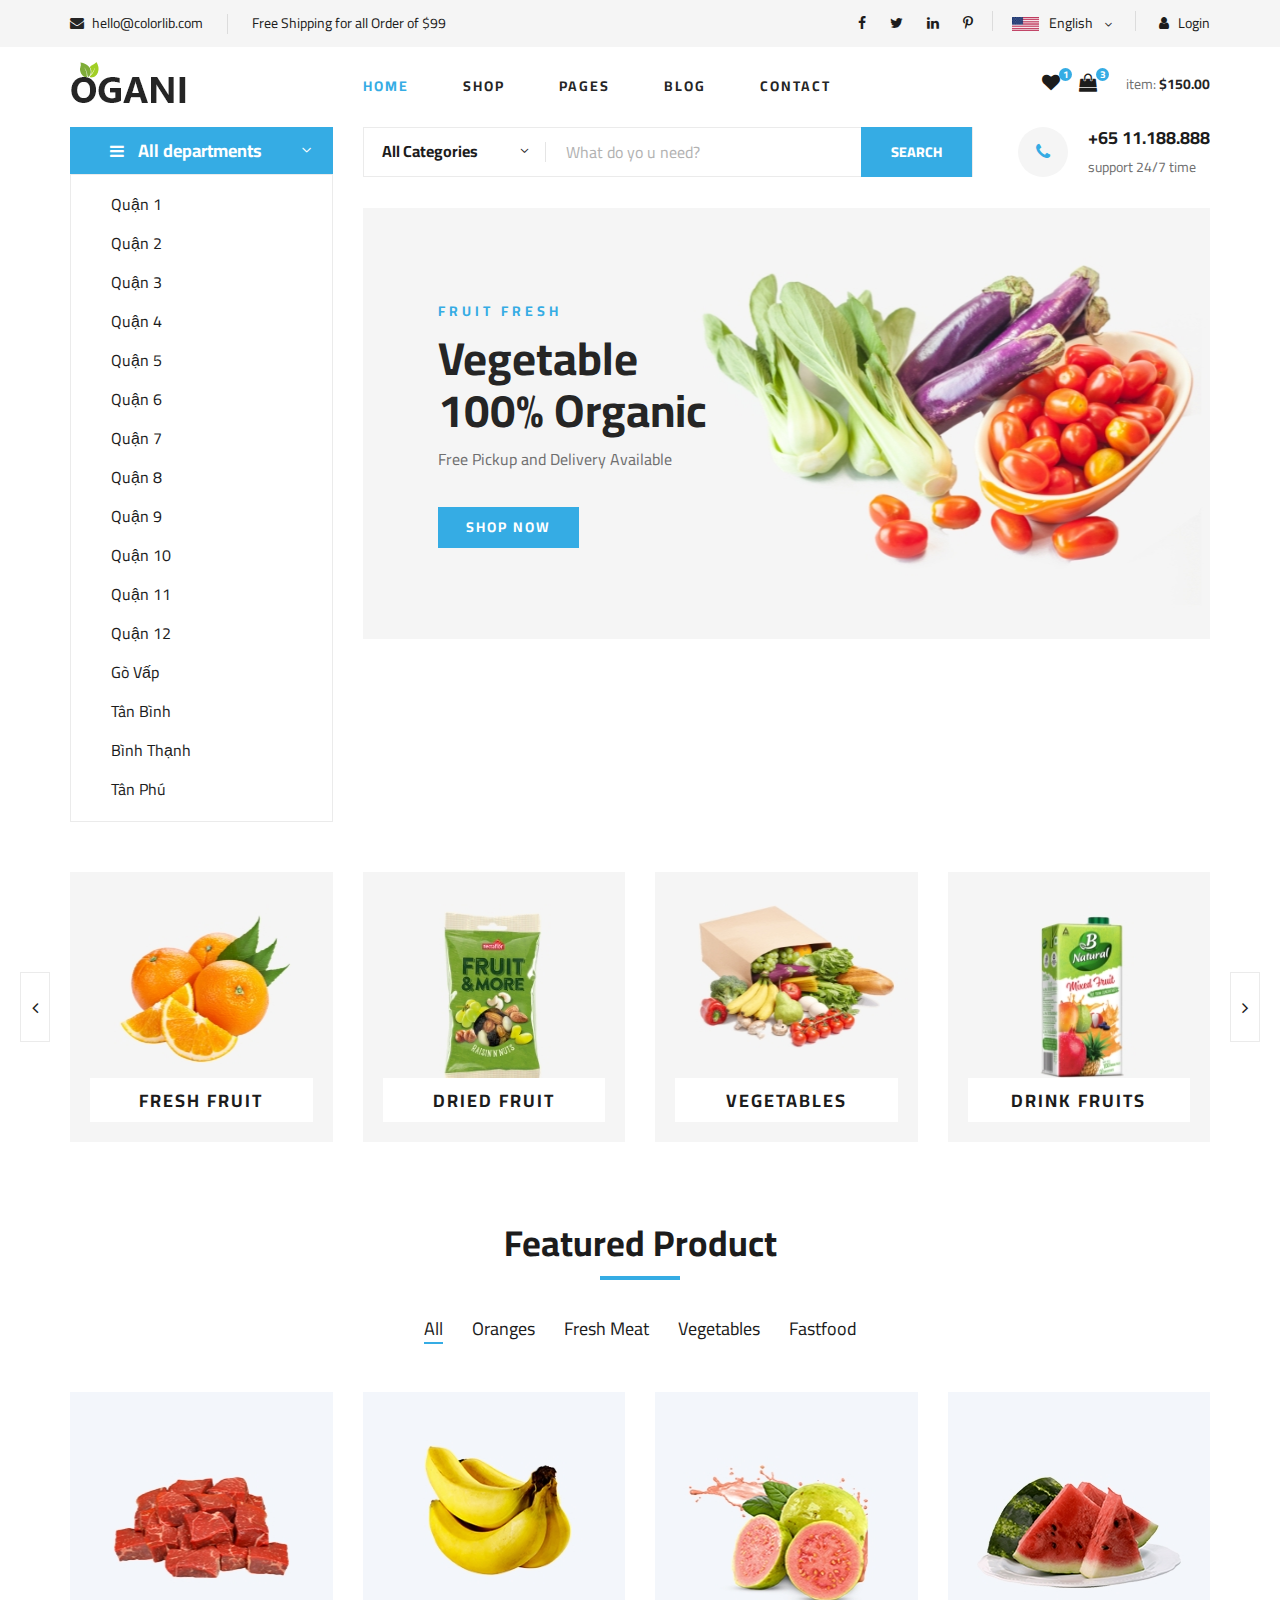
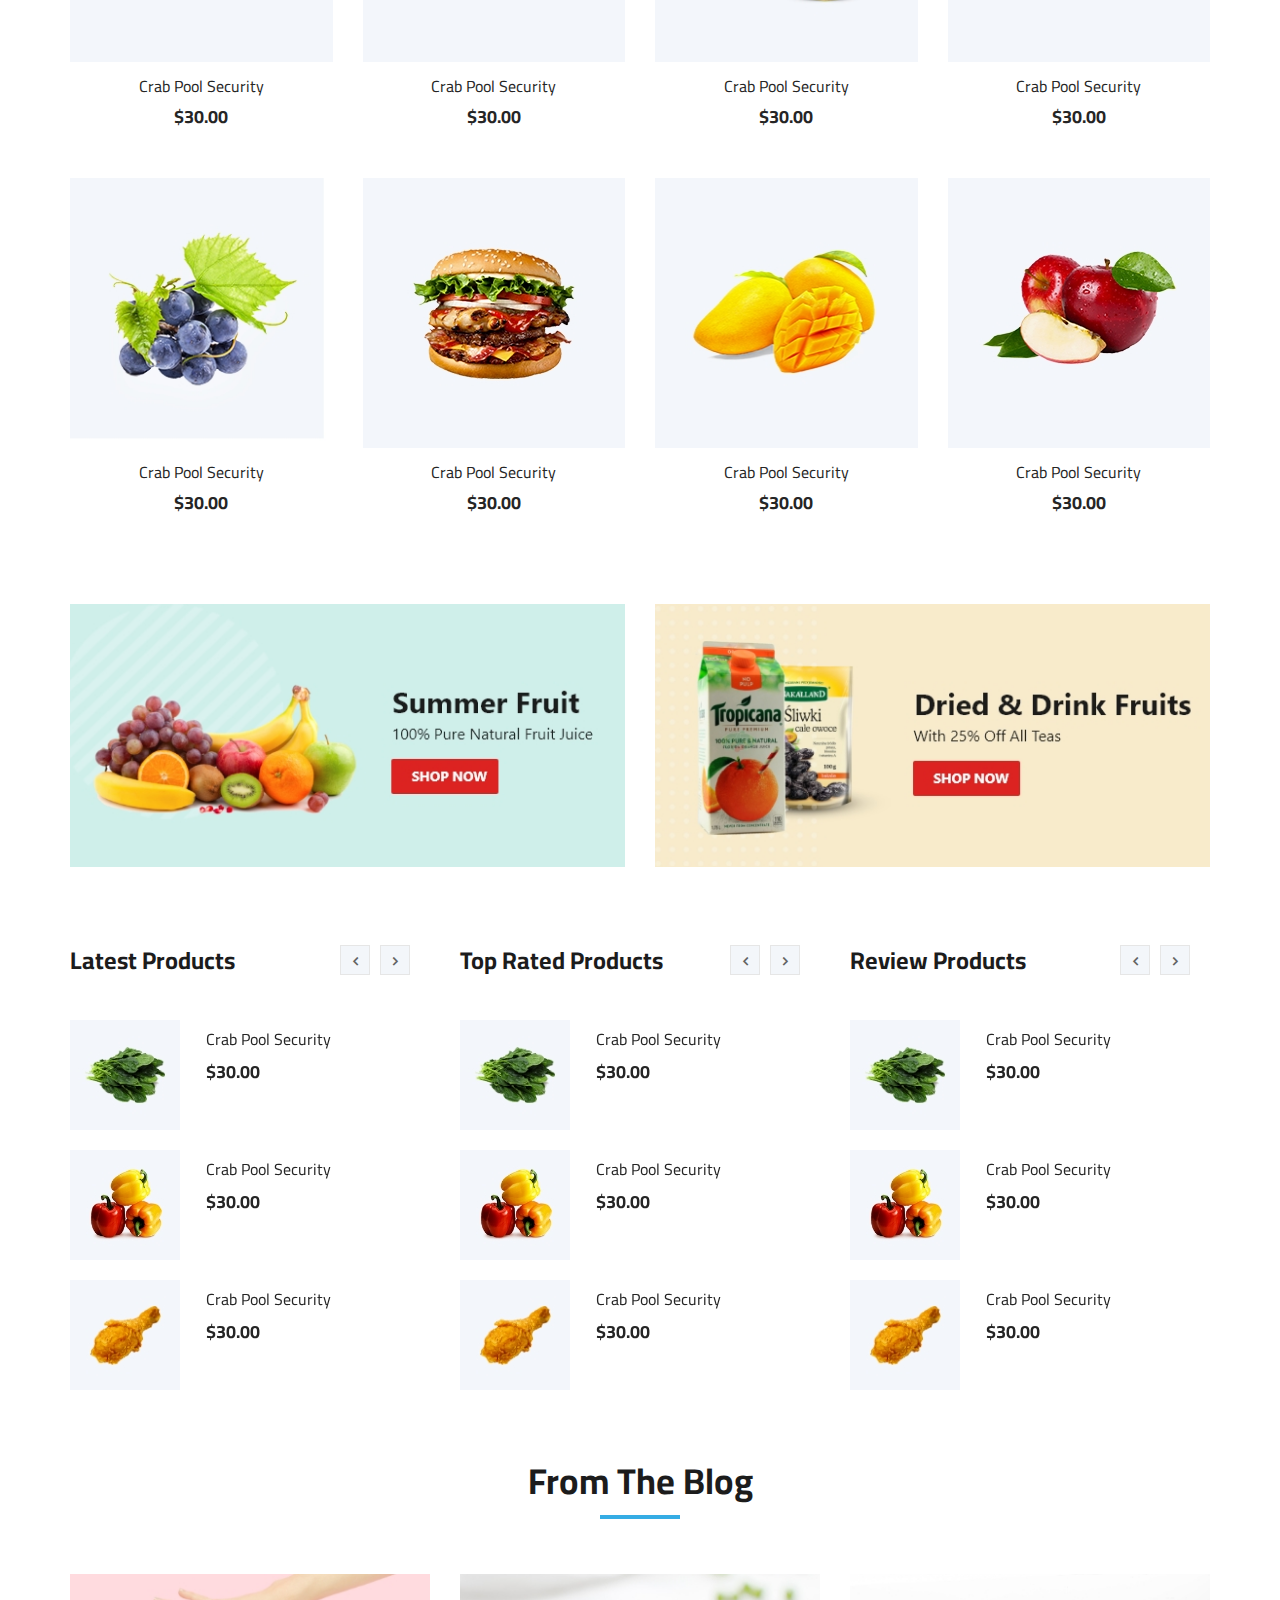
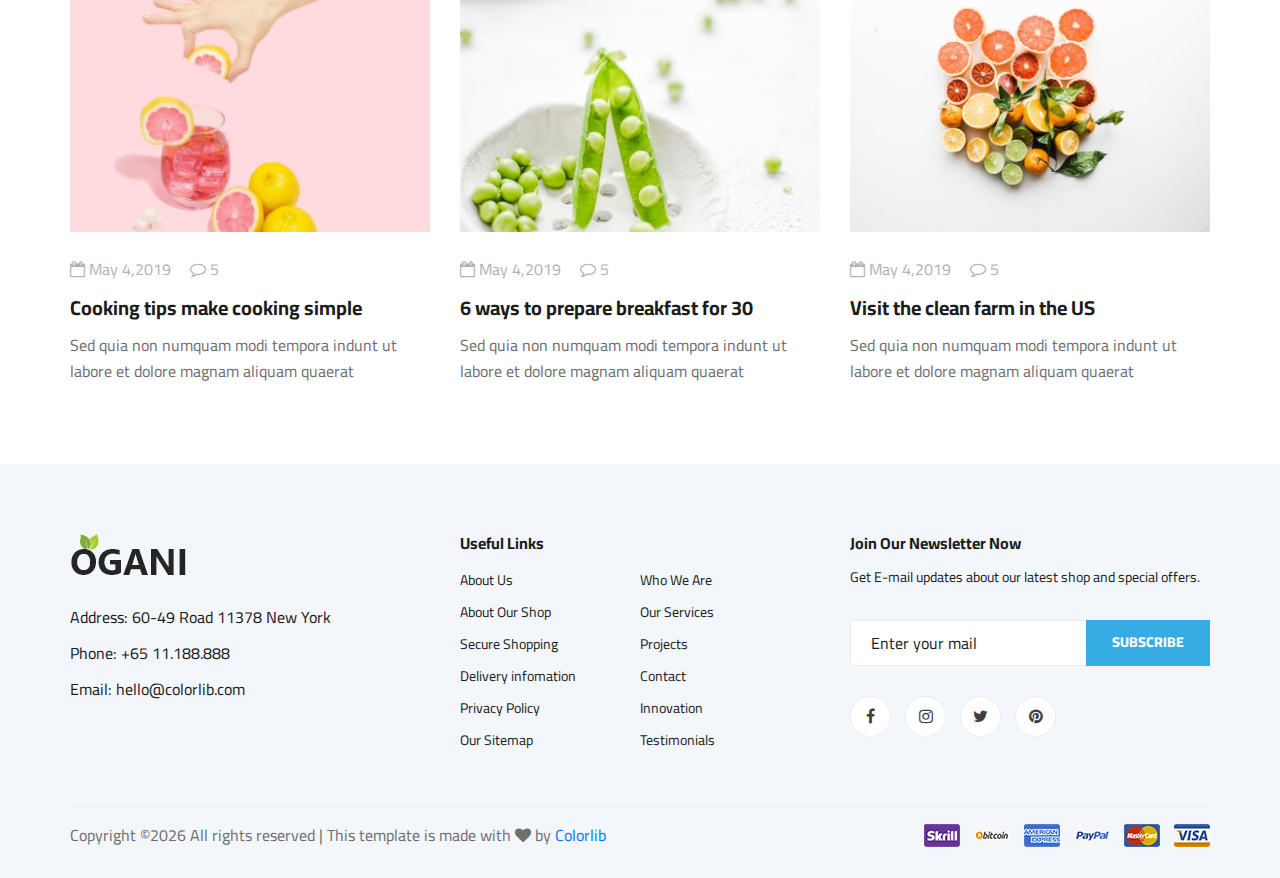
==== index.html @ 45eabe0b "." ====
<!DOCTYPE html>
<html lang="zxx">

<head>
    <meta charset="UTF-8">
    <meta name="description" content="Ogani Template">
    <meta name="keywords" content="Ogani, unica, creative, html">
    <meta name="viewport" content="width=device-width, initial-scale=1.0">
    <meta http-equiv="X-UA-Compatible" content="ie=edge">
    <title>Ogani | Template</title>

    <!-- Google Font -->
    <link href="https://fonts.googleapis.com/css2?family=Cairo:wght@200;300;400;600;900&display=swap" rel="stylesheet">

    <!-- Css Styles -->
    <link rel="stylesheet" href="css/bootstrap.min.css" type="text/css">
    <link rel="stylesheet" href="css/font-awesome.min.css" type="text/css">
    <link rel="stylesheet" href="css/elegant-icons.css" type="text/css">
    <link rel="stylesheet" href="css/nice-select.css" type="text/css">
    <link rel="stylesheet" href="css/jquery-ui.min.css" type="text/css">
    <link rel="stylesheet" href="css/owl.carousel.min.css" type="text/css">
    <link rel="stylesheet" href="css/slicknav.min.css" type="text/css">
    <link rel="stylesheet" href="css/style.css" type="text/css">
</head>

<body>
    <!-- Page Preloder -->
    <div id="preloder">
        <div class="loader"></div>
    </div>

    <!-- Humberger Begin -->
    <div class="humberger__menu__overlay"></div>
    <div class="humberger__menu__wrapper">
        <div class="humberger__menu__logo">
            <a href="#"><img src="img/logo.png" alt=""></a>
        </div>
        <div class="humberger__menu__cart">
            <ul>
                <li><a href="#"><i class="fa fa-heart"></i> <span>1</span></a></li>
                <li><a href="#"><i class="fa fa-shopping-bag"></i> <span>3</span></a></li>
            </ul>
            <div class="header__cart__price">item: <span>$150.00</span></div>
        </div>
        <div class="humberger__menu__widget">
            <div class="header__top__right__language">
                <img src="img/language.png" alt="">
                <div>English</div>
                <span class="arrow_carrot-down"></span>
                <ul>
                    <li><a href="#">Spanis</a></li>
                    <li><a href="#">English</a></li>
                </ul>
            </div>
            <div class="header__top__right__auth">
                <a href="#"><i class="fa fa-user"></i> Login</a>
            </div>
        </div>
        <nav class="humberger__menu__nav mobile-menu">
            <ul>
                <li class="active"><a href="./index.html">Home</a></li>
                <li><a href="./shop-grid.html">Shop</a></li>
                <li><a href="#">Pages</a>
                    <ul class="header__menu__dropdown">
                        <li><a href="./shop-details.html">Shop Details</a></li>
                        <li><a href="./shoping-cart.html">Shoping Cart</a></li>
                        <li><a href="./checkout.html">Check Out</a></li>
                        <li><a href="./blog-details.html">Blog Details</a></li>
                    </ul>
                </li>
                <li><a href="./blog.html">Blog</a></li>
                <li><a href="./contact.html">Contact</a></li>
            </ul>
        </nav>
        <div id="mobile-menu-wrap"></div>
        <div class="header__top__right__social">
            <a href="#"><i class="fa fa-facebook"></i></a>
            <a href="#"><i class="fa fa-twitter"></i></a>
            <a href="#"><i class="fa fa-linkedin"></i></a>
            <a href="#"><i class="fa fa-pinterest-p"></i></a>
        </div>
        <div class="humberger__menu__contact">
            <ul>
                <li><i class="fa fa-envelope"></i> hello@colorlib.com</li>
                <li>Free Shipping for all Order of $99</li>
            </ul>
        </div>
    </div>
    <!-- Humberger End -->

    <!-- Header Section Begin -->
    <header class="header">
        <div class="header__top">
            <div class="container">
                <div class="row">
                    <div class="col-lg-6 col-md-6">
                        <div class="header__top__left">
                            <ul>
                                <li><i class="fa fa-envelope"></i> hello@colorlib.com</li>
                                <li>Free Shipping for all Order of $99</li>
                            </ul>
                        </div>
                    </div>
                    <div class="col-lg-6 col-md-6">
                        <div class="header__top__right">
                            <div class="header__top__right__social">
                                <a href="#"><i class="fa fa-facebook"></i></a>
                                <a href="#"><i class="fa fa-twitter"></i></a>
                                <a href="#"><i class="fa fa-linkedin"></i></a>
                                <a href="#"><i class="fa fa-pinterest-p"></i></a>
                            </div>
                            <div class="header__top__right__language">
                                <img src="img/language.png" alt="">
                                <div>English</div>
                                <span class="arrow_carrot-down"></span>
                                <ul>
                                    <li><a href="#">Spanis</a></li>
                                    <li><a href="#">English</a></li>
                                </ul>
                            </div>
                            <div class="header__top__right__auth">
                                <a href="#"><i class="fa fa-user"></i> Login</a>
                            </div>
                        </div>
                    </div>
                </div>
            </div>
        </div>
        <div class="container">
            <div class="row">
                <div class="col-lg-3">
                    <div class="header__logo">
                        <a href="./index.html"><img src="img/logo.png" alt=""></a>
                    </div>
                </div>
                <div class="col-lg-6">
                    <nav class="header__menu">
                        <ul>
                            <li class="active"><a href="./index.html">Home</a></li>
                            <li><a href="./shop-grid.html">Shop</a></li>
                            <li><a href="#">Pages</a>
                                <ul class="header__menu__dropdown">
                                    <li><a href="./shop-details.html">Shop Details</a></li>
                                    <li><a href="./shoping-cart.html">Shoping Cart</a></li>
                                    <li><a href="./checkout.html">Check Out</a></li>
                                    <li><a href="./blog-details.html">Blog Details</a></li>
                                </ul>
                            </li>
                            <li><a href="./blog.html">Blog</a></li>
                            <li><a href="./contact.html">Contact</a></li>
                        </ul>
                    </nav>
                </div>
                <div class="col-lg-3">
                    <div class="header__cart">
                        <ul>
                            <li><a href="#"><i class="fa fa-heart"></i> <span>1</span></a></li>
                            <li><a href="#"><i class="fa fa-shopping-bag"></i> <span>3</span></a></li>
                        </ul>
                        <div class="header__cart__price">item: <span>$150.00</span></div>
                    </div>
                </div>
            </div>
            <div class="humberger__open">
                <i class="fa fa-bars"></i>
            </div>
        </div>
    </header>
    <!-- Header Section End -->

    <!-- Hero Section Begin -->
    <section class="hero">
        <div class="container">
            <div class="row">
                <div class="col-lg-3">
                    <div class="hero__categories">
                        <div class="hero__categories__all">
                            <i class="fa fa-bars"></i>
                            <span>All departments</span>
                        </div>
                        <ul>
                            <li><a href="#">Quận 1</a></li>
                            <li><a href="#">Quận 2</a></li>
                            <li><a href="#">Quận 3</a></li>
                            <li><a href="#">Quận 4</a></li>
                            <li><a href="#">Quận 5</a></li>
                            <li><a href="#">Quận 6</a></li>
                            <li><a href="#">Quận 7</a></li>
                            <li><a href="#">Quận 8</a></li>
                            <li><a href="#">Quận 9</a></li>
                            <li><a href="#">Quận 10</a></li>
                            <li><a href="#">Quận 11</a></li>
                            <li><a href="#">Quận 12</a></li>
                            <li><a href="#">Gò Vấp</a></li>
                            <li><a href="#">Tân Bình</a></li>
                            <li><a href="#">Bình Thạnh</a></li>
                            <li><a href="#">Tân Phú</a></li>
                        </ul>
                    </div>
                </div>
                <div class="col-lg-9">
                    <div class="hero__search">
                        <div class="hero__search__form">
                            <form action="#">
                                <div class="hero__search__categories">
                                    All Categories
                                    <span class="arrow_carrot-down"></span>
                                </div>
                                <input type="text" placeholder="What do yo u need?">
                                <button type="submit" class="site-btn">SEARCH</button>
                            </form>
                        </div>
                        <div class="hero__search__phone">
                            <div class="hero__search__phone__icon">
                                <i class="fa fa-phone"></i>
                            </div>
                            <div class="hero__search__phone__text">
                                <h5>+65 11.188.888</h5>
                                <span>support 24/7 time</span>
                            </div>
                        </div>
                    </div>
                    <div class="hero__item set-bg" data-setbg="img/hero/banner.jpg">
                        <div class="hero__text">
                            <span>FRUIT FRESH</span>
                            <h2>Vegetable <br />100% Organic</h2>
                            <p>Free Pickup and Delivery Available</p>
                            <a href="#" class="primary-btn">SHOP NOW</a>
                        </div>
                    </div>
                </div>
            </div>
        </div>
    </section>
    <!-- Hero Section End -->

    <!-- Categories Section Begin -->
    <section class="categories">
        <div class="container">
            <div class="row">
                <div class="categories__slider owl-carousel">
                    <div class="col-lg-3">
                        <div class="categories__item set-bg" data-setbg="img/categories/cat-1.jpg">
                            <h5><a href="#">Fresh Fruit</a></h5>
                        </div>
                    </div>
                    <div class="col-lg-3">
                        <div class="categories__item set-bg" data-setbg="img/categories/cat-2.jpg">
                            <h5><a href="#">Dried Fruit</a></h5>
                        </div>
                    </div>
                    <div class="col-lg-3">
                        <div class="categories__item set-bg" data-setbg="img/categories/cat-3.jpg">
                            <h5><a href="#">Vegetables</a></h5>
                        </div>
                    </div>
                    <div class="col-lg-3">
                        <div class="categories__item set-bg" data-setbg="img/categories/cat-4.jpg">
                            <h5><a href="#">drink fruits</a></h5>
                        </div>
                    </div>
                    <div class="col-lg-3">
                        <div class="categories__item set-bg" data-setbg="img/categories/cat-5.jpg">
                            <h5><a href="#">drink fruits</a></h5>
                        </div>
                    </div>
                </div>
            </div>
        </div>
    </section>
    <!-- Categories Section End -->

    <!-- Featured Section Begin -->
    <section class="featured spad">
        <div class="container">
            <div class="row">
                <div class="col-lg-12">
                    <div class="section-title">
                        <h2>Featured Product</h2>
                    </div>
                    <div class="featured__controls">
                        <ul>
                            <li class="active" data-filter="*">All</li>
                            <li data-filter=".oranges">Oranges</li>
                            <li data-filter=".fresh-meat">Fresh Meat</li>
                            <li data-filter=".vegetables">Vegetables</li>
                            <li data-filter=".fastfood">Fastfood</li>
                        </ul>
                    </div>
                </div>
            </div>
            <div class="row featured__filter">
                <div class="col-lg-3 col-md-4 col-sm-6 mix oranges fresh-meat">
                    <div class="featured__item">
                        <div class="featured__item__pic set-bg" data-setbg="img/featured/feature-1.jpg">
                            <ul class="featured__item__pic__hover">
                                <li><a href="#"><i class="fa fa-heart"></i></a></li>
                                <li><a href="#"><i class="fa fa-retweet"></i></a></li>
                                <li><a href="#"><i class="fa fa-shopping-cart"></i></a></li>
                            </ul>
                        </div>
                        <div class="featured__item__text">
                            <h6><a href="#">Crab Pool Security</a></h6>
                            <h5>$30.00</h5>
                        </div>
                    </div>
                </div>
                <div class="col-lg-3 col-md-4 col-sm-6 mix vegetables fastfood">
                    <div class="featured__item">
                        <div class="featured__item__pic set-bg" data-setbg="img/featured/feature-2.jpg">
                            <ul class="featured__item__pic__hover">
                                <li><a href="#"><i class="fa fa-heart"></i></a></li>
                                <li><a href="#"><i class="fa fa-retweet"></i></a></li>
                                <li><a href="#"><i class="fa fa-shopping-cart"></i></a></li>
                            </ul>
                        </div>
                        <div class="featured__item__text">
                            <h6><a href="#">Crab Pool Security</a></h6>
                            <h5>$30.00</h5>
                        </div>
                    </div>
                </div>
                <div class="col-lg-3 col-md-4 col-sm-6 mix vegetables fresh-meat">
                    <div class="featured__item">
                        <div class="featured__item__pic set-bg" data-setbg="img/featured/feature-3.jpg">
                            <ul class="featured__item__pic__hover">
                                <li><a href="#"><i class="fa fa-heart"></i></a></li>
                                <li><a href="#"><i class="fa fa-retweet"></i></a></li>
                                <li><a href="#"><i class="fa fa-shopping-cart"></i></a></li>
                            </ul>
                        </div>
                        <div class="featured__item__text">
                            <h6><a href="#">Crab Pool Security</a></h6>
                            <h5>$30.00</h5>
                        </div>
                    </div>
                </div>
                <div class="col-lg-3 col-md-4 col-sm-6 mix fastfood oranges">
                    <div class="featured__item">
                        <div class="featured__item__pic set-bg" data-setbg="img/featured/feature-4.jpg">
                            <ul class="featured__item__pic__hover">
                                <li><a href="#"><i class="fa fa-heart"></i></a></li>
                                <li><a href="#"><i class="fa fa-retweet"></i></a></li>
                                <li><a href="#"><i class="fa fa-shopping-cart"></i></a></li>
                            </ul>
                        </div>
                        <div class="featured__item__text">
                            <h6><a href="#">Crab Pool Security</a></h6>
                            <h5>$30.00</h5>
                        </div>
                    </div>
                </div>
                <div class="col-lg-3 col-md-4 col-sm-6 mix fresh-meat vegetables">
                    <div class="featured__item">
                        <div class="featured__item__pic set-bg" data-setbg="img/featured/feature-5.jpg">
                            <ul class="featured__item__pic__hover">
                                <li><a href="#"><i class="fa fa-heart"></i></a></li>
                                <li><a href="#"><i class="fa fa-retweet"></i></a></li>
                                <li><a href="#"><i class="fa fa-shopping-cart"></i></a></li>
                            </ul>
                        </div>
                        <div class="featured__item__text">
                            <h6><a href="#">Crab Pool Security</a></h6>
                            <h5>$30.00</h5>
                        </div>
                    </div>
                </div>
                <div class="col-lg-3 col-md-4 col-sm-6 mix oranges fastfood">
                    <div class="featured__item">
                        <div class="featured__item__pic set-bg" data-setbg="img/featured/feature-6.jpg">
                            <ul class="featured__item__pic__hover">
                                <li><a href="#"><i class="fa fa-heart"></i></a></li>
                                <li><a href="#"><i class="fa fa-retweet"></i></a></li>
                                <li><a href="#"><i class="fa fa-shopping-cart"></i></a></li>
                            </ul>
                        </div>
                        <div class="featured__item__text">
                            <h6><a href="#">Crab Pool Security</a></h6>
                            <h5>$30.00</h5>
                        </div>
                    </div>
                </div>
                <div class="col-lg-3 col-md-4 col-sm-6 mix fresh-meat vegetables">
                    <div class="featured__item">
                        <div class="featured__item__pic set-bg" data-setbg="img/featured/feature-7.jpg">
                            <ul class="featured__item__pic__hover">
                                <li><a href="#"><i class="fa fa-heart"></i></a></li>
                                <li><a href="#"><i class="fa fa-retweet"></i></a></li>
                                <li><a href="#"><i class="fa fa-shopping-cart"></i></a></li>
                            </ul>
                        </div>
                        <div class="featured__item__text">
                            <h6><a href="#">Crab Pool Security</a></h6>
                            <h5>$30.00</h5>
                        </div>
                    </div>
                </div>
                <div class="col-lg-3 col-md-4 col-sm-6 mix fastfood vegetables">
                    <div class="featured__item">
                        <div class="featured__item__pic set-bg" data-setbg="img/featured/feature-8.jpg">
                            <ul class="featured__item__pic__hover">
                                <li><a href="#"><i class="fa fa-heart"></i></a></li>
                                <li><a href="#"><i class="fa fa-retweet"></i></a></li>
                                <li><a href="#"><i class="fa fa-shopping-cart"></i></a></li>
                            </ul>
                        </div>
                        <div class="featured__item__text">
                            <h6><a href="#">Crab Pool Security</a></h6>
                            <h5>$30.00</h5>
                        </div>
                    </div>
                </div>
            </div>
        </div>
    </section>
    <!-- Featured Section End -->

    <!-- Banner Begin -->
    <div class="banner">
        <div class="container">
            <div class="row">
                <div class="col-lg-6 col-md-6 col-sm-6">
                    <div class="banner__pic">
                        <img src="img/banner/banner-1.jpg" alt="">
                    </div>
                </div>
                <div class="col-lg-6 col-md-6 col-sm-6">
                    <div class="banner__pic">
                        <img src="img/banner/banner-2.jpg" alt="">
                    </div>
                </div>
            </div>
        </div>
    </div>
    <!-- Banner End -->

    <!-- Latest Product Section Begin -->
    <section class="latest-product spad">
        <div class="container">
            <div class="row">
                <div class="col-lg-4 col-md-6">
                    <div class="latest-product__text">
                        <h4>Latest Products</h4>
                        <div class="latest-product__slider owl-carousel">
                            <div class="latest-prdouct__slider__item">
                                <a href="#" class="latest-product__item">
                                    <div class="latest-product__item__pic">
                                        <img src="img/latest-product/lp-1.jpg" alt="">
                                    </div>
                                    <div class="latest-product__item__text">
                                        <h6>Crab Pool Security</h6>
                                        <span>$30.00</span>
                                    </div>
                                </a>
                                <a href="#" class="latest-product__item">
                                    <div class="latest-product__item__pic">
                                        <img src="img/latest-product/lp-2.jpg" alt="">
                                    </div>
                                    <div class="latest-product__item__text">
                                        <h6>Crab Pool Security</h6>
                                        <span>$30.00</span>
                                    </div>
                                </a>
                                <a href="#" class="latest-product__item">
                                    <div class="latest-product__item__pic">
                                        <img src="img/latest-product/lp-3.jpg" alt="">
                                    </div>
                                    <div class="latest-product__item__text">
                                        <h6>Crab Pool Security</h6>
                                        <span>$30.00</span>
                                    </div>
                                </a>
                            </div>
                            <div class="latest-prdouct__slider__item">
                                <a href="#" class="latest-product__item">
                                    <div class="latest-product__item__pic">
                                        <img src="img/latest-product/lp-1.jpg" alt="">
                                    </div>
                                    <div class="latest-product__item__text">
                                        <h6>Crab Pool Security</h6>
                                        <span>$30.00</span>
                                    </div>
                                </a>
                                <a href="#" class="latest-product__item">
                                    <div class="latest-product__item__pic">
                                        <img src="img/latest-product/lp-2.jpg" alt="">
                                    </div>
                                    <div class="latest-product__item__text">
                                        <h6>Crab Pool Security</h6>
                                        <span>$30.00</span>
                                    </div>
                                </a>
                                <a href="#" class="latest-product__item">
                                    <div class="latest-product__item__pic">
                                        <img src="img/latest-product/lp-3.jpg" alt="">
                                    </div>
                                    <div class="latest-product__item__text">
                                        <h6>Crab Pool Security</h6>
                                        <span>$30.00</span>
                                    </div>
                                </a>
                            </div>
                        </div>
                    </div>
                </div>
                <div class="col-lg-4 col-md-6">
                    <div class="latest-product__text">
                        <h4>Top Rated Products</h4>
                        <div class="latest-product__slider owl-carousel">
                            <div class="latest-prdouct__slider__item">
                                <a href="#" class="latest-product__item">
                                    <div class="latest-product__item__pic">
                                        <img src="img/latest-product/lp-1.jpg" alt="">
                                    </div>
                                    <div class="latest-product__item__text">
                                        <h6>Crab Pool Security</h6>
                                        <span>$30.00</span>
                                    </div>
                                </a>
                                <a href="#" class="latest-product__item">
                                    <div class="latest-product__item__pic">
                                        <img src="img/latest-product/lp-2.jpg" alt="">
                                    </div>
                                    <div class="latest-product__item__text">
                                        <h6>Crab Pool Security</h6>
                                        <span>$30.00</span>
                                    </div>
                                </a>
                                <a href="#" class="latest-product__item">
                                    <div class="latest-product__item__pic">
                                        <img src="img/latest-product/lp-3.jpg" alt="">
                                    </div>
                                    <div class="latest-product__item__text">
                                        <h6>Crab Pool Security</h6>
                                        <span>$30.00</span>
                                    </div>
                                </a>
                            </div>
                            <div class="latest-prdouct__slider__item">
                                <a href="#" class="latest-product__item">
                                    <div class="latest-product__item__pic">
                                        <img src="img/latest-product/lp-1.jpg" alt="">
                                    </div>
                                    <div class="latest-product__item__text">
                                        <h6>Crab Pool Security</h6>
                                        <span>$30.00</span>
                                    </div>
                                </a>
                                <a href="#" class="latest-product__item">
                                    <div class="latest-product__item__pic">
                                        <img src="img/latest-product/lp-2.jpg" alt="">
                                    </div>
                                    <div class="latest-product__item__text">
                                        <h6>Crab Pool Security</h6>
                                        <span>$30.00</span>
                                    </div>
                                </a>
                                <a href="#" class="latest-product__item">
                                    <div class="latest-product__item__pic">
                                        <img src="img/latest-product/lp-3.jpg" alt="">
                                    </div>
                                    <div class="latest-product__item__text">
                                        <h6>Crab Pool Security</h6>
                                        <span>$30.00</span>
                                    </div>
                                </a>
                            </div>
                        </div>
                    </div>
                </div>
                <div class="col-lg-4 col-md-6">
                    <div class="latest-product__text">
                        <h4>Review Products</h4>
                        <div class="latest-product__slider owl-carousel">
                            <div class="latest-prdouct__slider__item">
                                <a href="#" class="latest-product__item">
                                    <div class="latest-product__item__pic">
                                        <img src="img/latest-product/lp-1.jpg" alt="">
                                    </div>
                                    <div class="latest-product__item__text">
                                        <h6>Crab Pool Security</h6>
                                        <span>$30.00</span>
                                    </div>
                                </a>
                                <a href="#" class="latest-product__item">
                                    <div class="latest-product__item__pic">
                                        <img src="img/latest-product/lp-2.jpg" alt="">
                                    </div>
                                    <div class="latest-product__item__text">
                                        <h6>Crab Pool Security</h6>
                                        <span>$30.00</span>
                                    </div>
                                </a>
                                <a href="#" class="latest-product__item">
                                    <div class="latest-product__item__pic">
                                        <img src="img/latest-product/lp-3.jpg" alt="">
                                    </div>
                                    <div class="latest-product__item__text">
                                        <h6>Crab Pool Security</h6>
                                        <span>$30.00</span>
                                    </div>
                                </a>
                            </div>
                            <div class="latest-prdouct__slider__item">
                                <a href="#" class="latest-product__item">
                                    <div class="latest-product__item__pic">
                                        <img src="img/latest-product/lp-1.jpg" alt="">
                                    </div>
                                    <div class="latest-product__item__text">
                                        <h6>Crab Pool Security</h6>
                                        <span>$30.00</span>
                                    </div>
                                </a>
                                <a href="#" class="latest-product__item">
                                    <div class="latest-product__item__pic">
                                        <img src="img/latest-product/lp-2.jpg" alt="">
                                    </div>
                                    <div class="latest-product__item__text">
                                        <h6>Crab Pool Security</h6>
                                        <span>$30.00</span>
                                    </div>
                                </a>
                                <a href="#" class="latest-product__item">
                                    <div class="latest-product__item__pic">
                                        <img src="img/latest-product/lp-3.jpg" alt="">
                                    </div>
                                    <div class="latest-product__item__text">
                                        <h6>Crab Pool Security</h6>
                                        <span>$30.00</span>
                                    </div>
                                </a>
                            </div>
                        </div>
                    </div>
                </div>
            </div>
        </div>
    </section>
    <!-- Latest Product Section End -->

    <!-- Blog Section Begin -->
    <section class="from-blog spad">
        <div class="container">
            <div class="row">
                <div class="col-lg-12">
                    <div class="section-title from-blog__title">
                        <h2>From The Blog</h2>
                    </div>
                </div>
            </div>
            <div class="row">
                <div class="col-lg-4 col-md-4 col-sm-6">
                    <div class="blog__item">
                        <div class="blog__item__pic">
                            <img src="img/blog/blog-1.jpg" alt="">
                        </div>
                        <div class="blog__item__text">
                            <ul>
                                <li><i class="fa fa-calendar-o"></i> May 4,2019</li>
                                <li><i class="fa fa-comment-o"></i> 5</li>
                            </ul>
                            <h5><a href="#">Cooking tips make cooking simple</a></h5>
                            <p>Sed quia non numquam modi tempora indunt ut labore et dolore magnam aliquam quaerat </p>
                        </div>
                    </div>
                </div>
                <div class="col-lg-4 col-md-4 col-sm-6">
                    <div class="blog__item">
                        <div class="blog__item__pic">
                            <img src="img/blog/blog-2.jpg" alt="">
                        </div>
                        <div class="blog__item__text">
                            <ul>
                                <li><i class="fa fa-calendar-o"></i> May 4,2019</li>
                                <li><i class="fa fa-comment-o"></i> 5</li>
                            </ul>
                            <h5><a href="#">6 ways to prepare breakfast for 30</a></h5>
                            <p>Sed quia non numquam modi tempora indunt ut labore et dolore magnam aliquam quaerat </p>
                        </div>
                    </div>
                </div>
                <div class="col-lg-4 col-md-4 col-sm-6">
                    <div class="blog__item">
                        <div class="blog__item__pic">
                            <img src="img/blog/blog-3.jpg" alt="">
                        </div>
                        <div class="blog__item__text">
                            <ul>
                                <li><i class="fa fa-calendar-o"></i> May 4,2019</li>
                                <li><i class="fa fa-comment-o"></i> 5</li>
                            </ul>
                            <h5><a href="#">Visit the clean farm in the US</a></h5>
                            <p>Sed quia non numquam modi tempora indunt ut labore et dolore magnam aliquam quaerat </p>
                        </div>
                    </div>
                </div>
            </div>
        </div>
    </section>
    <!-- Blog Section End -->

    <!-- Footer Section Begin -->
    <footer class="footer spad">
        <div class="container">
            <div class="row">
                <div class="col-lg-3 col-md-6 col-sm-6">
                    <div class="footer__about">
                        <div class="footer__about__logo">
                            <a href="./index.html"><img src="img/logo.png" alt=""></a>
                        </div>
                        <ul>
                            <li>Address: 60-49 Road 11378 New York</li>
                            <li>Phone: +65 11.188.888</li>
                            <li>Email: hello@colorlib.com</li>
                        </ul>
                    </div>
                </div>
                <div class="col-lg-4 col-md-6 col-sm-6 offset-lg-1">
                    <div class="footer__widget">
                        <h6>Useful Links</h6>
                        <ul>
                            <li><a href="#">About Us</a></li>
                            <li><a href="#">About Our Shop</a></li>
                            <li><a href="#">Secure Shopping</a></li>
                            <li><a href="#">Delivery infomation</a></li>
                            <li><a href="#">Privacy Policy</a></li>
                            <li><a href="#">Our Sitemap</a></li>
                        </ul>
                        <ul>
                            <li><a href="#">Who We Are</a></li>
                            <li><a href="#">Our Services</a></li>
                            <li><a href="#">Projects</a></li>
                            <li><a href="#">Contact</a></li>
                            <li><a href="#">Innovation</a></li>
                            <li><a href="#">Testimonials</a></li>
                        </ul>
                    </div>
                </div>
                <div class="col-lg-4 col-md-12">
                    <div class="footer__widget">
                        <h6>Join Our Newsletter Now</h6>
                        <p>Get E-mail updates about our latest shop and special offers.</p>
                        <form action="#">
                            <input type="text" placeholder="Enter your mail">
                            <button type="submit" class="site-btn">Subscribe</button>
                        </form>
                        <div class="footer__widget__social">
                            <a href="#"><i class="fa fa-facebook"></i></a>
                            <a href="#"><i class="fa fa-instagram"></i></a>
                            <a href="#"><i class="fa fa-twitter"></i></a>
                            <a href="#"><i class="fa fa-pinterest"></i></a>
                        </div>
                    </div>
                </div>
            </div>
            <div class="row">
                <div class="col-lg-12">
                    <div class="footer__copyright">
                        <div class="footer__copyright__text"><p><!-- Link back to Colorlib can't be removed. Template is licensed under CC BY 3.0. -->
  Copyright &copy;<script>document.write(new Date().getFullYear());</script> All rights reserved | This template is made with <i class="fa fa-heart" aria-hidden="true"></i> by <a href="https://colorlib.com" target="_blank">Colorlib</a>
  <!-- Link back to Colorlib can't be removed. Template is licensed under CC BY 3.0. --></p></div>
                        <div class="footer__copyright__payment"><img src="img/payment-item.png" alt=""></div>
                    </div>
                </div>
            </div>
        </div>
    </footer>
    <!-- Footer Section End -->

    <!-- Js Plugins -->
    <script src="js/jquery-3.3.1.min.js"></script>
    <script src="js/bootstrap.min.js"></script>
    <script src="js/jquery.nice-select.min.js"></script>
    <script src="js/jquery-ui.min.js"></script>
    <script src="js/jquery.slicknav.js"></script>
    <script src="js/mixitup.min.js"></script>
    <script src="js/owl.carousel.min.js"></script>
    <script src="js/main.js"></script>



</body>

</html>
---- css/elegant-icons.css ----
@font-face {
	font-family: 'ElegantIcons';
	src:url('../fonts/ElegantIcons.eot');
	src:url('../fonts/ElegantIcons.eot?#iefix') format('embedded-opentype'),
		url('../fonts/ElegantIcons.woff') format('woff'),
		url('../fonts/ElegantIcons.ttf') format('truetype'),
		url('../fonts/ElegantIcons.svg#ElegantIcons') format('svg');
	font-weight: normal;
	font-style: normal;
}

/* Use the following CSS code if you want to use data attributes for inserting your icons */
[data-icon]:before {
	font-family: 'ElegantIcons';
	content: attr(data-icon);
	speak: none;
	font-weight: normal;
	font-variant: normal;
	text-transform: none;
	line-height: 1;
	-webkit-font-smoothing: antialiased;
	-moz-osx-font-smoothing: grayscale;
}

/* Use the following CSS code if you want to have a class per icon */
/*
Instead of a list of all class selectors,
you can use the generic selector below, but it's slower:
[class*="your-class-prefix"] {
*/
.arrow_up, .arrow_down, .arrow_left, .arrow_right, .arrow_left-up, .arrow_right-up, .arrow_right-down, .arrow_left-down, .arrow-up-down, .arrow_up-down_alt, .arrow_left-right_alt, .arrow_left-right, .arrow_expand_alt2, .arrow_expand_alt, .arrow_condense, .arrow_expand, .arrow_move, .arrow_carrot-up, .arrow_carrot-down, .arrow_carrot-left, .arrow_carrot-right, .arrow_carrot-2up, .arrow_carrot-2down, .arrow_carrot-2left, .arrow_carrot-2right, .arrow_carrot-up_alt2, .arrow_carrot-down_alt2, .arrow_carrot-left_alt2, .arrow_carrot-right_alt2, .arrow_carrot-2up_alt2, .arrow_carrot-2down_alt2, .arrow_carrot-2left_alt2, .arrow_carrot-2right_alt2, .arrow_triangle-up, .arrow_triangle-down, .arrow_triangle-left, .arrow_triangle-right, .arrow_triangle-up_alt2, .arrow_triangle-down_alt2, .arrow_triangle-left_alt2, .arrow_triangle-right_alt2, .arrow_back, .icon_minus-06, .icon_plus, .icon_close, .icon_check, .icon_minus_alt2, .icon_plus_alt2, .icon_close_alt2, .icon_check_alt2, .icon_zoom-out_alt, .icon_zoom-in_alt, .icon_search, .icon_box-empty, .icon_box-selected, .icon_minus-box, .icon_plus-box, .icon_box-checked, .icon_circle-empty, .icon_circle-slelected, .icon_stop_alt2, .icon_stop, .icon_pause_alt2, .icon_pause, .icon_menu, .icon_menu-square_alt2, .icon_menu-circle_alt2, .icon_ul, .icon_ol, .icon_adjust-horiz, .icon_adjust-vert, .icon_document_alt, .icon_documents_alt, .icon_pencil, .icon_pencil-edit_alt, .icon_pencil-edit, .icon_folder-alt, .icon_folder-open_alt, .icon_folder-add_alt, .icon_info_alt, .icon_error-oct_alt, .icon_error-circle_alt, .icon_error-triangle_alt, .icon_question_alt2, .icon_question, .icon_comment_alt, .icon_chat_alt, .icon_vol-mute_alt, .icon_volume-low_alt, .icon_volume-high_alt, .icon_quotations, .icon_quotations_alt2, .icon_clock_alt, .icon_lock_alt, .icon_lock-open_alt, .icon_key_alt, .icon_cloud_alt, .icon_cloud-upload_alt, .icon_cloud-download_alt, .icon_image, .icon_images, .icon_lightbulb_alt, .icon_gift_alt, .icon_house_alt, .icon_genius, .icon_mobile, .icon_tablet, .icon_laptop, .icon_desktop, .icon_camera_alt, .icon_mail_alt, .icon_cone_alt, .icon_ribbon_alt, .icon_bag_alt, .icon_creditcard, .icon_cart_alt, .icon_paperclip, .icon_tag_alt, .icon_tags_alt, .icon_trash_alt, .icon_cursor_alt, .icon_mic_alt, .icon_compass_alt, .icon_pin_alt, .icon_pushpin_alt, .icon_map_alt, .icon_drawer_alt, .icon_toolbox_alt, .icon_book_alt, .icon_calendar, .icon_film, .icon_table, .icon_contacts_alt, .icon_headphones, .icon_lifesaver, .icon_piechart, .icon_refresh, .icon_link_alt, .icon_link, .icon_loading, .icon_blocked, .icon_archive_alt, .icon_heart_alt, .icon_star_alt, .icon_star-half_alt, .icon_star, .icon_star-half, .icon_tools, .icon_tool, .icon_cog, .icon_cogs, .arrow_up_alt, .arrow_down_alt, .arrow_left_alt, .arrow_right_alt, .arrow_left-up_alt, .arrow_right-up_alt, .arrow_right-down_alt, .arrow_left-down_alt, .arrow_condense_alt, .arrow_expand_alt3, .arrow_carrot_up_alt, .arrow_carrot-down_alt, .arrow_carrot-left_alt, .arrow_carrot-right_alt, .arrow_carrot-2up_alt, .arrow_carrot-2dwnn_alt, .arrow_carrot-2left_alt, .arrow_carrot-2right_alt, .arrow_triangle-up_alt, .arrow_triangle-down_alt, .arrow_triangle-left_alt, .arrow_triangle-right_alt, .icon_minus_alt, .icon_plus_alt, .icon_close_alt, .icon_check_alt, .icon_zoom-out, .icon_zoom-in, .icon_stop_alt, .icon_menu-square_alt, .icon_menu-circle_alt, .icon_document, .icon_documents, .icon_pencil_alt, .icon_folder, .icon_folder-open, .icon_folder-add, .icon_folder_upload, .icon_folder_download, .icon_info, .icon_error-circle, .icon_error-oct, .icon_error-triangle, .icon_question_alt, .icon_comment, .icon_chat, .icon_vol-mute, .icon_volume-low, .icon_volume-high, .icon_quotations_alt, .icon_clock, .icon_lock, .icon_lock-open, .icon_key, .icon_cloud, .icon_cloud-upload, .icon_cloud-download, .icon_lightbulb, .icon_gift, .icon_house, .icon_camera, .icon_mail, .icon_cone, .icon_ribbon, .icon_bag, .icon_cart, .icon_tag, .icon_tags, .icon_trash, .icon_cursor, .icon_mic, .icon_compass, .icon_pin, .icon_pushpin, .icon_map, .icon_drawer, .icon_toolbox, .icon_book, .icon_contacts, .icon_archive, .icon_heart, .icon_profile, .icon_group, .icon_grid-2x2, .icon_grid-3x3, .icon_music, .icon_pause_alt, .icon_phone, .icon_upload, .icon_download, .social_facebook, .social_twitter, .social_pinterest, .social_googleplus, .social_tumblr, .social_tumbleupon, .social_wordpress, .social_instagram, .social_dribbble, .social_vimeo, .social_linkedin, .social_rss, .social_deviantart, .social_share, .social_myspace, .social_skype, .social_youtube, .social_picassa, .social_googledrive, .social_flickr, .social_blogger, .social_spotify, .social_delicious, .social_facebook_circle, .social_twitter_circle, .social_pinterest_circle, .social_googleplus_circle, .social_tumblr_circle, .social_stumbleupon_circle, .social_wordpress_circle, .social_instagram_circle, .social_dribbble_circle, .social_vimeo_circle, .social_linkedin_circle, .social_rss_circle, .social_deviantart_circle, .social_share_circle, .social_myspace_circle, .social_skype_circle, .social_youtube_circle, .social_picassa_circle, .social_googledrive_alt2, .social_flickr_circle, .social_blogger_circle, .social_spotify_circle, .social_delicious_circle, .social_facebook_square, .social_twitter_square, .social_pinterest_square, .social_googleplus_square, .social_tumblr_square, .social_stumbleupon_square, .social_wordpress_square, .social_instagram_square, .social_dribbble_square, .social_vimeo_square, .social_linkedin_square, .social_rss_square, .social_deviantart_square, .social_share_square, .social_myspace_square, .social_skype_square, .social_youtube_square, .social_picassa_square, .social_googledrive_square, .social_flickr_square, .social_blogger_square, .social_spotify_square, .social_delicious_square, .icon_printer, .icon_calulator, .icon_building, .icon_floppy, .icon_drive, .icon_search-2, .icon_id, .icon_id-2, .icon_puzzle, .icon_like, .icon_dislike, .icon_mug, .icon_currency, .icon_wallet, .icon_pens, .icon_easel, .icon_flowchart, .icon_datareport, .icon_briefcase, .icon_shield, .icon_percent, .icon_globe, .icon_globe-2, .icon_target, .icon_hourglass, .icon_balance, .icon_rook, .icon_printer-alt, .icon_calculator_alt, .icon_building_alt, .icon_floppy_alt, .icon_drive_alt, .icon_search_alt, .icon_id_alt, .icon_id-2_alt, .icon_puzzle_alt, .icon_like_alt, .icon_dislike_alt, .icon_mug_alt, .icon_currency_alt, .icon_wallet_alt, .icon_pens_alt, .icon_easel_alt, .icon_flowchart_alt, .icon_datareport_alt, .icon_briefcase_alt, .icon_shield_alt, .icon_percent_alt, .icon_globe_alt, .icon_clipboard {
	font-family: 'ElegantIcons';
	speak: none;
	font-style: normal;
	font-weight: normal;
	font-variant: normal;
	text-transform: none;
	line-height: 1;
	-webkit-font-smoothing: antialiased;
}
.arrow_up:before {
	content: "\21";
}
.arrow_down:before {
	content: "\22";
}
.arrow_left:before {
	content: "\23";
}
.arrow_right:before {
	content: "\24";
}
.arrow_left-up:before {
	content: "\25";
}
.arrow_right-up:before {
	content: "\26";
}
.arrow_right-down:before {
	content: "\27";
}
.arrow_left-down:before {
	content: "\28";
}
.arrow-up-down:before {
	content: "\29";
}
.arrow_up-down_alt:before {
	content: "\2a";
}
.arrow_left-right_alt:before {
	content: "\2b";
}
.arrow_left-right:before {
	content: "\2c";
}
.arrow_expand_alt2:before {
	content: "\2d";
}
.arrow_expand_alt:before {
	content: "\2e";
}
.arrow_condense:before {
	content: "\2f";
}
.arrow_expand:before {
	content: "\30";
}
.arrow_move:before {
	content: "\31";
}
.arrow_carrot-up:before {
	content: "\32";
}
.arrow_carrot-down:before {
	content: "\33";
}
.arrow_carrot-left:before {
	content: "\34";
}
.arrow_carrot-right:before {
	content: "\35";
}
.arrow_carrot-2up:before {
	content: "\36";
}
.arrow_carrot-2down:before {
	content: "\37";
}
.arrow_carrot-2left:before {
	content: "\38";
}
.arrow_carrot-2right:before {
	content: "\39";
}
.arrow_carrot-up_alt2:before {
	content: "\3a";
}
.arrow_carrot-down_alt2:before {
	content: "\3b";
}
.arrow_carrot-left_alt2:before {
	content: "\3c";
}
.arrow_carrot-right_alt2:before {
	content: "\3d";
}
.arrow_carrot-2up_alt2:before {
	content: "\3e";
}
.arrow_carrot-2down_alt2:before {
	content: "\3f";
}
.arrow_carrot-2left_alt2:before {
	content: "\40";
}
.arrow_carrot-2right_alt2:before {
	content: "\41";
}
.arrow_triangle-up:before {
	content: "\42";
}
.arrow_triangle-down:before {
	content: "\43";
}
.arrow_triangle-left:before {
	content: "\44";
}
.arrow_triangle-right:before {
	content: "\45";
}
.arrow_triangle-up_alt2:before {
	content: "\46";
}
.arrow_triangle-down_alt2:before {
	content: "\47";
}
.arrow_triangle-left_alt2:before {
	content: "\48";
}
.arrow_triangle-right_alt2:before {
	content: "\49";
}
.arrow_back:before {
	content: "\4a";
}
.icon_minus-06:before {
	content: "\4b";
}
.icon_plus:before {
	content: "\4c";
}
.icon_close:before {
	content: "\4d";
}
.icon_check:before {
	content: "\4e";
}
.icon_minus_alt2:before {
	content: "\4f";
}
.icon_plus_alt2:before {
	content: "\50";
}
.icon_close_alt2:before {
	content: "\51";
}
.icon_check_alt2:before {
	content: "\52";
}
.icon_zoom-out_alt:before {
	content: "\53";
}
.icon_zoom-in_alt:before {
	content: "\54";
}
.icon_search:before {
	content: "\55";
}
.icon_box-empty:before {
	content: "\56";
}
.icon_box-selected:before {
	content: "\57";
}
.icon_minus-box:before {
	content: "\58";
}
.icon_plus-box:before {
	content: "\59";
}
.icon_box-checked:before {
	content: "\5a";
}
.icon_circle-empty:before {
	content: "\5b";
}
.icon_circle-slelected:before {
	content: "\5c";
}
.icon_stop_alt2:before {
	content: "\5d";
}
.icon_stop:before {
	content: "\5e";
}
.icon_pause_alt2:before {
	content: "\5f";
}
.icon_pause:before {
	content: "\60";
}
.icon_menu:before {
	content: "\61";
}
.icon_menu-square_alt2:before {
	content: "\62";
}
.icon_menu-circle_alt2:before {
	content: "\63";
}
.icon_ul:before {
	content: "\64";
}
.icon_ol:before {
	content: "\65";
}
.icon_adjust-horiz:before {
	content: "\66";
}
.icon_adjust-vert:before {
	content: "\67";
}
.icon_document_alt:before {
	content: "\68";
}
.icon_documents_alt:before {
	content: "\69";
}
.icon_pencil:before {
	content: "\6a";
}
.icon_pencil-edit_alt:before {
	content: "\6b";
}
.icon_pencil-edit:before {
	content: "\6c";
}
.icon_folder-alt:before {
	content: "\6d";
}
.icon_folder-open_alt:before {
	content: "\6e";
}
.icon_folder-add_alt:before {
	content: "\6f";
}
.icon_info_alt:before {
	content: "\70";
}
.icon_error-oct_alt:before {
	content: "\71";
}
.icon_error-circle_alt:before {
	content: "\72";
}
.icon_error-triangle_alt:before {
	content: "\73";
}
.icon_question_alt2:before {
	content: "\74";
}
.icon_question:before {
	content: "\75";
}
.icon_comment_alt:before {
	content: "\76";
}
.icon_chat_alt:before {
	content: "\77";
}
.icon_vol-mute_alt:before {
	content: "\78";
}
.icon_volume-low_alt:before {
	content: "\79";
}
.icon_volume-high_alt:before {
	content: "\7a";
}
.icon_quotations:before {
	content: "\7b";
}
.icon_quotations_alt2:before {
	content: "\7c";
}
.icon_clock_alt:before {
	content: "\7d";
}
.icon_lock_alt:before {
	content: "\7e";
}
.icon_lock-open_alt:before {
	content: "\e000";
}
.icon_key_alt:before {
	content: "\e001";
}
.icon_cloud_alt:before {
	content: "\e002";
}
.icon_cloud-upload_alt:before {
	content: "\e003";
}
.icon_cloud-download_alt:before {
	content: "\e004";
}
.icon_image:before {
	content: "\e005";
}
.icon_images:before {
	content: "\e006";
}
.icon_lightbulb_alt:before {
	content: "\e007";
}
.icon_gift_alt:before {
	content: "\e008";
}
.icon_house_alt:before {
	content: "\e009";
}
.icon_genius:before {
	content: "\e00a";
}
.icon_mobile:before {
	content: "\e00b";
}
.icon_tablet:before {
	content: "\e00c";
}
.icon_laptop:before {
	content: "\e00d";
}
.icon_desktop:before {
	content: "\e00e";
}
.icon_camera_alt:before {
	content: "\e00f";
}
.icon_mail_alt:before {
	content: "\e010";
}
.icon_cone_alt:before {
	content: "\e011";
}
.icon_ribbon_alt:before {
	content: "\e012";
}
.icon_bag_alt:before {
	content: "\e013";
}
.icon_creditcard:before {
	content: "\e014";
}
.icon_cart_alt:before {
	content: "\e015";
}
.icon_paperclip:before {
	content: "\e016";
}
.icon_tag_alt:before {
	content: "\e017";
}
.icon_tags_alt:before {
	content: "\e018";
}
.icon_trash_alt:before {
	content: "\e019";
}
.icon_cursor_alt:before {
	content: "\e01a";
}
.icon_mic_alt:before {
	content: "\e01b";
}
.icon_compass_alt:before {
	content: "\e01c";
}
.icon_pin_alt:before {
	content: "\e01d";
}
.icon_pushpin_alt:before {
	content: "\e01e";
}
.icon_map_alt:before {
	content: "\e01f";
}
.icon_drawer_alt:before {
	content: "\e020";
}
.icon_toolbox_alt:before {
	content: "\e021";
}
.icon_book_alt:before {
	content: "\e022";
}
.icon_calendar:before {
	content: "\e023";
}
.icon_film:before {
	content: "\e024";
}
.icon_table:before {
	content: "\e025";
}
.icon_contacts_alt:before {
	content: "\e026";
}
.icon_headphones:before {
	content: "\e027";
}
.icon_lifesaver:before {
	content: "\e028";
}
.icon_piechart:before {
	content: "\e029";
}
.icon_refresh:before {
	content: "\e02a";
}
.icon_link_alt:before {
	content: "\e02b";
}
.icon_link:before {
	content: "\e02c";
}
.icon_loading:before {
	content: "\e02d";
}
.icon_blocked:before {
	content: "\e02e";
}
.icon_archive_alt:before {
	content: "\e02f";
}
.icon_heart_alt:before {
	content: "\e030";
}
.icon_star_alt:before {
	content: "\e031";
}
.icon_star-half_alt:before {
	content: "\e032";
}
.icon_star:before {
	content: "\e033";
}
.icon_star-half:before {
	content: "\e034";
}
.icon_tools:before {
	content: "\e035";
}
.icon_tool:before {
	content: "\e036";
}
.icon_cog:before {
	content: "\e037";
}
.icon_cogs:before {
	content: "\e038";
}
.arrow_up_alt:before {
	content: "\e039";
}
.arrow_down_alt:before {
	content: "\e03a";
}
.arrow_left_alt:before {
	content: "\e03b";
}
.arrow_right_alt:before {
	content: "\e03c";
}
.arrow_left-up_alt:before {
	content: "\e03d";
}
.arrow_right-up_alt:before {
	content: "\e03e";
}
.arrow_right-down_alt:before {
	content: "\e03f";
}
.arrow_left-down_alt:before {
	content: "\e040";
}
.arrow_condense_alt:before {
	content: "\e041";
}
.arrow_expand_alt3:before {
	content: "\e042";
}
.arrow_carrot_up_alt:before {
	content: "\e043";
}
.arrow_carrot-down_alt:before {
	content: "\e044";
}
.arrow_carrot-left_alt:before {
	content: "\e045";
}
.arrow_carrot-right_alt:before {
	content: "\e046";
}
.arrow_carrot-2up_alt:before {
	content: "\e047";
}
.arrow_carrot-2dwnn_alt:before {
	content: "\e048";
}
.arrow_carrot-2left_alt:before {
	content: "\e049";
}
.arrow_carrot-2right_alt:before {
	content: "\e04a";
}
.arrow_triangle-up_alt:before {
	content: "\e04b";
}
.arrow_triangle-down_alt:before {
	content: "\e04c";
}
.arrow_triangle-left_alt:before {
	content: "\e04d";
}
.arrow_triangle-right_alt:before {
	content: "\e04e";
}
.icon_minus_alt:before {
	content: "\e04f";
}
.icon_plus_alt:before {
	content: "\e050";
}
.icon_close_alt:before {
	content: "\e051";
}
.icon_check_alt:before {
	content: "\e052";
}
.icon_zoom-out:before {
	content: "\e053";
}
.icon_zoom-in:before {
	content: "\e054";
}
.icon_stop_alt:before {
	content: "\e055";
}
.icon_menu-square_alt:before {
	content: "\e056";
}
.icon_menu-circle_alt:before {
	content: "\e057";
}
.icon_document:before {
	content: "\e058";
}
.icon_documents:before {
	content: "\e059";
}
.icon_pencil_alt:before {
	content: "\e05a";
}
.icon_folder:before {
	content: "\e05b";
}
.icon_folder-open:before {
	content: "\e05c";
}
.icon_folder-add:before {
	content: "\e05d";
}
.icon_folder_upload:before {
	content: "\e05e";
}
.icon_folder_download:before {
	content: "\e05f";
}
.icon_info:before {
	content: "\e060";
}
.icon_error-circle:before {
	content: "\e061";
}
.icon_error-oct:before {
	content: "\e062";
}
.icon_error-triangle:before {
	content: "\e063";
}
.icon_question_alt:before {
	content: "\e064";
}
.icon_comment:before {
	content: "\e065";
}
.icon_chat:before {
	content: "\e066";
}
.icon_vol-mute:before {
	content: "\e067";
}
.icon_volume-low:before {
	content: "\e068";
}
.icon_volume-high:before {
	content: "\e069";
}
.icon_quotations_alt:before {
	content: "\e06a";
}
.icon_clock:before {
	content: "\e06b";
}
.icon_lock:before {
	content: "\e06c";
}
.icon_lock-open:before {
	content: "\e06d";
}
.icon_key:before {
	content: "\e06e";
}
.icon_cloud:before {
	content: "\e06f";
}
.icon_cloud-upload:before {
	content: "\e070";
}
.icon_cloud-download:before {
	content: "\e071";
}
.icon_lightbulb:before {
	content: "\e072";
}
.icon_gift:before {
	content: "\e073";
}
.icon_house:before {
	content: "\e074";
}
.icon_camera:before {
	content: "\e075";
}
.icon_mail:before {
	content: "\e076";
}
.icon_cone:before {
	content: "\e077";
}
.icon_ribbon:before {
	content: "\e078";
}
.icon_bag:before {
	content: "\e079";
}
.icon_cart:before {
	content: "\e07a";
}
.icon_tag:before {
	content: "\e07b";
}
.icon_tags:before {
	content: "\e07c";
}
.icon_trash:before {
	content: "\e07d";
}
.icon_cursor:before {
	content: "\e07e";
}
.icon_mic:before {
	content: "\e07f";
}
.icon_compass:before {
	content: "\e080";
}
.icon_pin:before {
	content: "\e081";
}
.icon_pushpin:before {
	content: "\e082";
}
.icon_map:before {
	content: "\e083";
}
.icon_drawer:before {
	content: "\e084";
}
.icon_toolbox:before {
	content: "\e085";
}
.icon_book:before {
	content: "\e086";
}
.icon_contacts:before {
	content: "\e087";
}
.icon_archive:before {
	content: "\e088";
}
.icon_heart:before {
	content: "\e089";
}
.icon_profile:before {
	content: "\e08a";
}
.icon_group:before {
	content: "\e08b";
}
.icon_grid-2x2:before {
	content: "\e08c";
}
.icon_grid-3x3:before {
	content: "\e08d";
}
.icon_music:before {
	content: "\e08e";
}
.icon_pause_alt:before {
	content: "\e08f";
}
.icon_phone:before {
	content: "\e090";
}
.icon_upload:before {
	content: "\e091";
}
.icon_download:before {
	content: "\e092";
}
.social_facebook:before {
	content: "\e093";
}
.social_twitter:before {
	content: "\e094";
}
.social_pinterest:before {
	content: "\e095";
}
.social_googleplus:before {
	content: "\e096";
}
.social_tumblr:before {
	content: "\e097";
}
.social_tumbleupon:before {
	content: "\e098";
}
.social_wordpress:before {
	content: "\e099";
}
.social_instagram:before {
	content: "\e09a";
}
.social_dribbble:before {
	content: "\e09b";
}
.social_vimeo:before {
	content: "\e09c";
}
.social_linkedin:before {
	content: "\e09d";
}
.social_rss:before {
	content: "\e09e";
}
.social_deviantart:before {
	content: "\e09f";
}
.social_share:before {
	content: "\e0a0";
}
.social_myspace:before {
	content: "\e0a1";
}
.social_skype:before {
	content: "\e0a2";
}
.social_youtube:before {
	content: "\e0a3";
}
.social_picassa:before {
	content: "\e0a4";
}
.social_googledrive:before {
	content: "\e0a5";
}
.social_flickr:before {
	content: "\e0a6";
}
.social_blogger:before {
	content: "\e0a7";
}
.social_spotify:before {
	content: "\e0a8";
}
.social_delicious:before {
	content: "\e0a9";
}
.social_facebook_circle:before {
	content: "\e0aa";
}
.social_twitter_circle:before {
	content: "\e0ab";
}
.social_pinterest_circle:before {
	content: "\e0ac";
}
.social_googleplus_circle:before {
	content: "\e0ad";
}
.social_tumblr_circle:before {
	content: "\e0ae";
}
.social_stumbleupon_circle:before {
	content: "\e0af";
}
.social_wordpress_circle:before {
	content: "\e0b0";
}
.social_instagram_circle:before {
	content: "\e0b1";
}
.social_dribbble_circle:before {
	content: "\e0b2";
}
.social_vimeo_circle:before {
	content: "\e0b3";
}
.social_linkedin_circle:before {
	content: "\e0b4";
}
.social_rss_circle:before {
	content: "\e0b5";
}
.social_deviantart_circle:before {
	content: "\e0b6";
}
.social_share_circle:before {
	content: "\e0b7";
}
.social_myspace_circle:before {
	content: "\e0b8";
}
.social_skype_circle:before {
	content: "\e0b9";
}
.social_youtube_circle:before {
	content: "\e0ba";
}
.social_picassa_circle:before {
	content: "\e0bb";
}
.social_googledrive_alt2:before {
	content: "\e0bc";
}
.social_flickr_circle:before {
	content: "\e0bd";
}
.social_blogger_circle:before {
	content: "\e0be";
}
.social_spotify_circle:before {
	content: "\e0bf";
}
.social_delicious_circle:before {
	content: "\e0c0";
}
.social_facebook_square:before {
	content: "\e0c1";
}
.social_twitter_square:before {
	content: "\e0c2";
}
.social_pinterest_square:before {
	content: "\e0c3";
}
.social_googleplus_square:before {
	content: "\e0c4";
}
.social_tumblr_square:before {
	content: "\e0c5";
}
.social_stumbleupon_square:before {
	content: "\e0c6";
}
.social_wordpress_square:before {
	content: "\e0c7";
}
.social_instagram_square:before {
	content: "\e0c8";
}
.social_dribbble_square:before {
	content: "\e0c9";
}
.social_vimeo_square:before {
	content: "\e0ca";
}
.social_linkedin_square:before {
	content: "\e0cb";
}
.social_rss_square:before {
	content: "\e0cc";
}
.social_deviantart_square:before {
	content: "\e0cd";
}
.social_share_square:before {
	content: "\e0ce";
}
.social_myspace_square:before {
	content: "\e0cf";
}
.social_skype_square:before {
	content: "\e0d0";
}
.social_youtube_square:before {
	content: "\e0d1";
}
.social_picassa_square:before {
	content: "\e0d2";
}
.social_googledrive_square:before {
	content: "\e0d3";
}
.social_flickr_square:before {
	content: "\e0d4";
}
.social_blogger_square:before {
	content: "\e0d5";
}
.social_spotify_square:before {
	content: "\e0d6";
}
.social_delicious_square:before {
	content: "\e0d7";
}
.icon_printer:before {
	content: "\e103";
}
.icon_calulator:before {
	content: "\e0ee";
}
.icon_building:before {
	content: "\e0ef";
}
.icon_floppy:before {
	content: "\e0e8";
}
.icon_drive:before {
	content: "\e0ea";
}
.icon_search-2:before {
	content: "\e101";
}
.icon_id:before {
	content: "\e107";
}
.icon_id-2:before {
	content: "\e108";
}
.icon_puzzle:before {
	content: "\e102";
}
.icon_like:before {
	content: "\e106";
}
.icon_dislike:before {
	content: "\e0eb";
}
.icon_mug:before {
	content: "\e105";
}
.icon_currency:before {
	content: "\e0ed";
}
.icon_wallet:before {
	content: "\e100";
}
.icon_pens:before {
	content: "\e104";
}
.icon_easel:before {
	content: "\e0e9";
}
.icon_flowchart:before {
	content: "\e109";
}
.icon_datareport:before {
	content: "\e0ec";
}
.icon_briefcase:before {
	content: "\e0fe";
}
.icon_shield:before {
	content: "\e0f6";
}
.icon_percent:before {
	content: "\e0fb";
}
.icon_globe:before {
	content: "\e0e2";
}
.icon_globe-2:before {
	content: "\e0e3";
}
.icon_target:before {
	content: "\e0f5";
}
.icon_hourglass:before {
	content: "\e0e1";
}
.icon_balance:before {
	content: "\e0ff";
}
.icon_rook:before {
	content: "\e0f8";
}
.icon_printer-alt:before {
	content: "\e0fa";
}
.icon_calculator_alt:before {
	content: "\e0e7";
}
.icon_building_alt:before {
	content: "\e0fd";
}
.icon_floppy_alt:before {
	content: "\e0e4";
}
.icon_drive_alt:before {
	content: "\e0e5";
}
.icon_search_alt:before {
	content: "\e0f7";
}
.icon_id_alt:before {
	content: "\e0e0";
}
.icon_id-2_alt:before {
	content: "\e0fc";
}
.icon_puzzle_alt:before {
	content: "\e0f9";
}
.icon_like_alt:before {
	content: "\e0dd";
}
.icon_dislike_alt:before {
	content: "\e0f1";
}
.icon_mug_alt:before {
	content: "\e0dc";
}
.icon_currency_alt:before {
	content: "\e0f3";
}
.icon_wallet_alt:before {
	content: "\e0d8";
}
.icon_pens_alt:before {
	content: "\e0db";
}
.icon_easel_alt:before {
	content: "\e0f0";
}
.icon_flowchart_alt:before {
	content: "\e0df";
}
.icon_datareport_alt:before {
	content: "\e0f2";
}
.icon_briefcase_alt:before {
	content: "\e0f4";
}
.icon_shield_alt:before {
	content: "\e0d9";
}
.icon_percent_alt:before {
	content: "\e0da";
}
.icon_globe_alt:before {
	content: "\e0de";
}
.icon_clipboard:before {
	content: "\e0e6";
}


	.glyph {
		float: left;
		text-align: center;
		padding: .75em;
		margin: .4em 1.5em .75em 0;
		width: 6em;
text-shadow: none;
	}
        .glyph_big {
        font-size: 128px;
        color: #59c5dc;
        float: left;
        margin-right: 20px;
        }

        .glyph div { padding-bottom: 10px;}

	.glyph input {
		font-family: consolas, monospace;
		font-size: 12px;
		width: 100%;
		text-align: center;
		border: 0;
		box-shadow: 0 0 0 1px #ccc;
		padding: .2em;
                -moz-border-radius: 5px;
                -webkit-border-radius: 5px;
	}
	.centered {
		margin-left: auto;
		margin-right: auto;
	}
	.glyph .fs1 {
		font-size: 2em;
	}
---- css/nice-select.css ----
.nice-select {
  -webkit-tap-highlight-color: transparent;
  background-color: #fff;
  border-radius: 5px;
  border: solid 1px #e8e8e8;
  box-sizing: border-box;
  clear: both;
  cursor: pointer;
  display: block;
  float: left;
  font-family: inherit;
  font-size: 14px;
  font-weight: normal;
  height: 42px;
  line-height: 40px;
  outline: none;
  padding-left: 18px;
  padding-right: 30px;
  position: relative;
  text-align: left !important;
  -webkit-transition: all 0.2s ease-in-out;
  transition: all 0.2s ease-in-out;
  -webkit-user-select: none;
     -moz-user-select: none;
      -ms-user-select: none;
          user-select: none;
  white-space: nowrap;
  width: auto; }
  .nice-select:hover {
    border-color: #dbdbdb; }
  .nice-select:active, .nice-select.open, .nice-select:focus {
    border-color: #999; }
  .nice-select:after {
    border-bottom: 2px solid #999;
    border-right: 2px solid #999;
    content: '';
    display: block;
    height: 5px;
    margin-top: -4px;
    pointer-events: none;
    position: absolute;
    right: 12px;
    top: 50%;
    -webkit-transform-origin: 66% 66%;
        -ms-transform-origin: 66% 66%;
            transform-origin: 66% 66%;
    -webkit-transform: rotate(45deg);
        -ms-transform: rotate(45deg);
            transform: rotate(45deg);
    -webkit-transition: all 0.15s ease-in-out;
    transition: all 0.15s ease-in-out;
    width: 5px; }
  .nice-select.open:after {
    -webkit-transform: rotate(-135deg);
        -ms-transform: rotate(-135deg);
            transform: rotate(-135deg); }
  .nice-select.open .list {
    opacity: 1;
    pointer-events: auto;
    -webkit-transform: scale(1) translateY(0);
        -ms-transform: scale(1) translateY(0);
            transform: scale(1) translateY(0); }
  .nice-select.disabled {
    border-color: #ededed;
    color: #999;
    pointer-events: none; }
    .nice-select.disabled:after {
      border-color: #cccccc; }
  .nice-select.wide {
    width: 100%; }
    .nice-select.wide .list {
      left: 0 !important;
      right: 0 !important; }
  .nice-select.right {
    float: right; }
    .nice-select.right .list {
      left: auto;
      right: 0; }
  .nice-select.small {
    font-size: 12px;
    height: 36px;
    line-height: 34px; }
    .nice-select.small:after {
      height: 4px;
      width: 4px; }
    .nice-select.small .option {
      line-height: 34px;
      min-height: 34px; }
  .nice-select .list {
    background-color: #fff;
    border-radius: 5px;
    box-shadow: 0 0 0 1px rgba(68, 68, 68, 0.11);
    box-sizing: border-box;
    margin-top: 4px;
    opacity: 0;
    overflow: hidden;
    padding: 0;
    pointer-events: none;
    position: absolute;
    top: 100%;
    left: 0;
    -webkit-transform-origin: 50% 0;
        -ms-transform-origin: 50% 0;
            transform-origin: 50% 0;
    -webkit-transform: scale(0.75) translateY(-21px);
        -ms-transform: scale(0.75) translateY(-21px);
            transform: scale(0.75) translateY(-21px);
    -webkit-transition: all 0.2s cubic-bezier(0.5, 0, 0, 1.25), opacity 0.15s ease-out;
    transition: all 0.2s cubic-bezier(0.5, 0, 0, 1.25), opacity 0.15s ease-out;
    z-index: 9; }
    .nice-select .list:hover .option:not(:hover) {
      background-color: transparent !important; }
  .nice-select .option {
    cursor: pointer;
    font-weight: 400;
    line-height: 40px;
    list-style: none;
    min-height: 40px;
    outline: none;
    padding-left: 18px;
    padding-right: 29px;
    text-align: left;
    -webkit-transition: all 0.2s;
    transition: all 0.2s; }
    .nice-select .option:hover, .nice-select .option.focus, .nice-select .option.selected.focus {
      background-color: #f6f6f6; }
    .nice-select .option.selected {
      font-weight: bold; }
    .nice-select .option.disabled {
      background-color: transparent;
      color: #999;
      cursor: default; }

.no-csspointerevents .nice-select .list {
  display: none; }

.no-csspointerevents .nice-select.open .list {
  display: block; }
---- css/style.css ----
/******************************************************************
  Template Name: Ogani
  Description:  Ogani eCommerce  HTML Template
  Author: Colorlib
  Author URI: https://colorlib.com
  Version: 1.0
  Created: Colorlib
******************************************************************/

/*------------------------------------------------------------------
[Table of contents]

1.  Template default CSS
	1.1	Variables
	1.2	Mixins
	1.3	Flexbox
	1.4	Reset
2.  Helper Css
3.  Header Section
4.  Hero Section
5.  Service Section
6.  Categories Section
7.  Featured Section
8.  Latest Product Section
9.  Contact
10.  Footer Style
-------------------------------------------------------------------*/

/*----------------------------------------*/
/* Template default CSS
/*----------------------------------------*/

html,
body {
	height: 100%;
	font-family: "Cairo", sans-serif;
	-webkit-font-smoothing: antialiased;
	font-smoothing: antialiased;
}

h1,
h2,
h3,
h4,
h5,
h6 {
	margin: 0;
	color: #111111;
	font-weight: 400;
	font-family: "Cairo", sans-serif;
}

h1 {
	font-size: 70px;
}

h2 {
	font-size: 36px;
}

h3 {
	font-size: 30px;
}

h4 {
	font-size: 24px;
}

h5 {
	font-size: 18px;
}

h6 {
	font-size: 16px;
}

p {
	font-size: 16px;
	font-family: "Cairo", sans-serif;
	color: #6f6f6f;
	font-weight: 400;
	line-height: 26px;
	margin: 0 0 15px 0;
}

img {
	max-width: 100%;
}

input:focus,
select:focus,
button:focus,
textarea:focus {
	outline: none;
}

a:hover,
a:focus {
	text-decoration: none;
	outline: none;
	color: #ffffff;
}

ul,
ol {
	padding: 0;
	margin: 0;
}

/*---------------------
  Helper CSS
-----------------------*/

.section-title {
	margin-bottom: 50px;
	text-align: center;
}

.section-title h2 {
	color: #1c1c1c;
	font-weight: 700;
	position: relative;
}

.section-title h2:after {
	position: absolute;
	left: 0;
	bottom: -15px;
	right: 0;
	height: 4px;
	width: 80px;
	background: #35ACE4;
	content: "";
	margin: 0 auto;
}

.set-bg {
	background-repeat: no-repeat;
	background-size: cover;
	background-position: top center;
}

.spad {
	padding-top: 100px;
	padding-bottom: 100px;
}

.text-white h1,
.text-white h2,
.text-white h3,
.text-white h4,
.text-white h5,
.text-white h6,
.text-white p,
.text-white span,
.text-white li,
.text-white a {
	color: #fff;
}

/* buttons */

.primary-btn {
	display: inline-block;
	font-size: 14px;
	padding: 10px 28px 10px;
	color: #ffffff;
	text-transform: uppercase;
	font-weight: 700;
	background: #35ACE4;
	letter-spacing: 2px;
}

.site-btn {
	font-size: 14px;
	color: #ffffff;
	font-weight: 800;
	text-transform: uppercase;
	display: inline-block;
	padding: 13px 30px 12px;
	background: #35ACE4;
	border: none;
}

/* Preloder */

#preloder {
	position: fixed;
	width: 100%;
	height: 100%;
	top: 0;
	left: 0;
	z-index: 999999;
	background: #000;
}

.loader {
	width: 40px;
	height: 40px;
	position: absolute;
	top: 50%;
	left: 50%;
	margin-top: -13px;
	margin-left: -13px;
	border-radius: 60px;
	animation: loader 0.8s linear infinite;
	-webkit-animation: loader 0.8s linear infinite;
}

@keyframes loader {
	0% {
		-webkit-transform: rotate(0deg);
		transform: rotate(0deg);
		border: 4px solid #f44336;
		border-left-color: transparent;
	}
	50% {
		-webkit-transform: rotate(180deg);
		transform: rotate(180deg);
		border: 4px solid #673ab7;
		border-left-color: transparent;
	}
	100% {
		-webkit-transform: rotate(360deg);
		transform: rotate(360deg);
		border: 4px solid #f44336;
		border-left-color: transparent;
	}
}

@-webkit-keyframes loader {
	0% {
		-webkit-transform: rotate(0deg);
		border: 4px solid #f44336;
		border-left-color: transparent;
	}
	50% {
		-webkit-transform: rotate(180deg);
		border: 4px solid #673ab7;
		border-left-color: transparent;
	}
	100% {
		-webkit-transform: rotate(360deg);
		border: 4px solid #f44336;
		border-left-color: transparent;
	}
}

/*---------------------
  Header
-----------------------*/

.header__top {
	background: #f5f5f5;
}

.header__top__left {
	padding: 10px 0 13px;
}

.header__top__left ul li {
	font-size: 14px;
	color: #1c1c1c;
	display: inline-block;
	margin-right: 45px;
	position: relative;
}

.header__top__left ul li:after {
	position: absolute;
	right: -25px;
	top: 1px;
	height: 20px;
	width: 1px;
	background: #000000;
	opacity: 0.1;
	content: "";
}

.header__top__left ul li:last-child {
	margin-right: 0;
}

.header__top__left ul li:last-child:after {
	display: none;
}

.header__top__left ul li i {
	color: #252525;
	margin-right: 5px;
}

.header__top__right {
	text-align: right;
	padding: 10px 0 13px;
}

.header__top__right__social {
	position: relative;
	display: inline-block;
	margin-right: 35px;
}

.header__top__right__social:after {
	position: absolute;
	right: -20px;
	top: 1px;
	height: 20px;
	width: 1px;
	background: #000000;
	opacity: 0.1;
	content: "";
}

.header__top__right__social a {
	font-size: 14px;
	display: inline-block;
	color: #1c1c1c;
	margin-right: 20px;
}

.header__top__right__social a:last-child {
	margin-right: 0;
}

.header__top__right__language {
	position: relative;
	display: inline-block;
	margin-right: 40px;
	cursor: pointer;
}

.header__top__right__language:hover ul {
	top: 23px;
	opacity: 1;
	visibility: visible;
}

.header__top__right__language:after {
	position: absolute;
	right: -21px;
	top: 1px;
	height: 20px;
	width: 1px;
	background: #000000;
	opacity: 0.1;
	content: "";
}

.header__top__right__language img {
	margin-right: 6px;
}

.header__top__right__language div {
	font-size: 14px;
	color: #1c1c1c;
	display: inline-block;
	margin-right: 4px;
}

.header__top__right__language span {
	font-size: 14px;
	color: #1c1c1c;
	position: relative;
	top: 2px;
}

.header__top__right__language ul {
	background: #222222;
	width: 100px;
	text-align: left;
	padding: 5px 0;
	position: absolute;
	left: 0;
	top: 43px;
	z-index: 9;
	opacity: 0;
	visibility: hidden;
	-webkit-transition: all, 0.3s;
	-moz-transition: all, 0.3s;
	-ms-transition: all, 0.3s;
	-o-transition: all, 0.3s;
	transition: all, 0.3s;
}

.header__top__right__language ul li {
	list-style: none;
}

.header__top__right__language ul li a {
	font-size: 14px;
	color: #ffffff;
	padding: 5px 10px;
}

.header__top__right__auth {
	display: inline-block;
}

.header__top__right__auth a {
	display: block;
	font-size: 14px;
	color: #1c1c1c;
}

.header__top__right__auth a i {
	margin-right: 6px;
}

.header__logo {
	padding: 15px 0;
}

.header__logo a {
	display: inline-block;
}

.header__menu {
	padding: 24px 0;
}

.header__menu ul li {
	list-style: none;
	display: inline-block;
	margin-right: 50px;
	position: relative;
}

.header__menu ul li .header__menu__dropdown {
	position: absolute;
	left: 0;
	top: 50px;
	background: #222222;
	width: 180px;
	z-index: 9;
	padding: 5px 0;
	-webkit-transition: all, 0.3s;
	-moz-transition: all, 0.3s;
	-ms-transition: all, 0.3s;
	-o-transition: all, 0.3s;
	transition: all, 0.3s;
	opacity: 0;
	visibility: hidden;
}

.header__menu ul li .header__menu__dropdown li {
	margin-right: 0;
	display: block;
}

.header__menu ul li .header__menu__dropdown li:hover>a {
	color: #35ACE4;
}

.header__menu ul li .header__menu__dropdown li a {
	text-transform: capitalize;
	color: #ffffff;
	font-weight: 400;
	padding: 5px 15px;
}

.header__menu ul li.active a {
	color: #35ACE4;
}

.header__menu ul li:hover .header__menu__dropdown {
	top: 30px;
	opacity: 1;
	visibility: visible;
}

.header__menu ul li:hover>a {
	color: #35ACE4;
}

.header__menu ul li:last-child {
	margin-right: 0;
}

.header__menu ul li a {
	font-size: 14px;
	color: #252525;
	text-transform: uppercase;
	font-weight: 700;
	letter-spacing: 2px;
	-webkit-transition: all, 0.3s;
	-moz-transition: all, 0.3s;
	-ms-transition: all, 0.3s;
	-o-transition: all, 0.3s;
	transition: all, 0.3s;
	padding: 5px 0;
	display: block;
}

.header__cart {
	text-align: right;
	padding: 24px 0;
}

.header__cart ul {
	display: inline-block;
	margin-right: 25px;
}

.header__cart ul li {
	list-style: none;
	display: inline-block;
	margin-right: 15px;
}

.header__cart ul li:last-child {
	margin-right: 0;
}

.header__cart ul li a {
	position: relative;
}

.header__cart ul li a i {
	font-size: 18px;
	color: #1c1c1c;
}

.header__cart ul li a span {
	height: 13px;
	width: 13px;
	background: #35ACE4;
	font-size: 10px;
	color: #ffffff;
	line-height: 13px;
	text-align: center;
	font-weight: 700;
	display: inline-block;
	border-radius: 50%;
	position: absolute;
	top: 0;
	right: -12px;
}

.header__cart .header__cart__price {
	font-size: 14px;
	color: #6f6f6f;
	display: inline-block;
}

.header__cart .header__cart__price span {
	color: #252525;
	font-weight: 700;
}

.humberger__menu__wrapper {
	display: none;
}

.humberger__open {
	display: none;
}

/*---------------------
  Hero
-----------------------*/

.hero {
	padding-bottom: 50px;
}

.hero.hero-normal {
	padding-bottom: 30px;
}

.hero.hero-normal .hero__categories {
	position: relative;
}

.hero.hero-normal .hero__categories ul {
	display: none;
	position: absolute;
	left: 0;
	top: 46px;
	width: 100%;
	z-index: 9;
	background: #ffffff;
}

.hero.hero-normal .hero__search {
	margin-bottom: 0;
}

.hero__categories__all {
	background: #35ACE4;
	position: relative;
	padding: 10px 25px 10px 40px;
	cursor: pointer;
}

.hero__categories__all i {
	font-size: 16px;
	color: #ffffff;
	margin-right: 10px;
}

.hero__categories__all span {
	font-size: 18px;
	font-weight: 700;
	color: #ffffff;
}

.hero__categories__all:after {
	position: absolute;
	right: 18px;
	top: 9px;
	content: "3";
	font-family: "ElegantIcons";
	font-size: 18px;
	color: #ffffff;
}

.hero__categories ul {
	border: 1px solid #ebebeb;
	padding-left: 40px;
	padding-top: 10px;
	padding-bottom: 12px;
}

.hero__categories ul li {
	list-style: none;
}

.hero__categories ul li a {
	font-size: 16px;
	color: #1c1c1c;
	line-height: 39px;
	display: block;
}

.hero__search {
	overflow: hidden;
	margin-bottom: 30px;
}

.hero__search__form {
	width: 610px;
	height: 50px;
	border: 1px solid #ebebeb;
	position: relative;
	float: left;
}

.hero__search__form form .hero__search__categories {
	width: 30%;
	float: left;
	font-size: 16px;
	color: #1c1c1c;
	font-weight: 700;
	padding-left: 18px;
	padding-top: 11px;
	position: relative;
}

.hero__search__form form .hero__search__categories:after {
	position: absolute;
	right: 0;
	top: 14px;
	height: 20px;
	width: 1px;
	background: #000000;
	opacity: 0.1;
	content: "";
}

.hero__search__form form .hero__search__categories span {
	position: absolute;
	right: 14px;
	top: 14px;
}

.hero__search__form form input {
	width: 70%;
	border: none;
	height: 48px;
	font-size: 16px;
	color: #b2b2b2;
	padding-left: 20px;
}

.hero__search__form form input::placeholder {
	color: #b2b2b2;
}

.hero__search__form form button {
	position: absolute;
	right: 0;
	top: -1px;
	height: 50px;
}

.hero__search__phone {
	float: right;
}

.hero__search__phone__icon {
	font-size: 18px;
	color: #35ACE4;
	height: 50px;
	width: 50px;
	background: #f5f5f5;
	line-height: 50px;
	text-align: center;
	border-radius: 50%;
	float: left;
	margin-right: 20px;
}

.hero__search__phone__text {
	overflow: hidden;
}

.hero__search__phone__text h5 {
	color: #1c1c1c;
	font-weight: 700;
	margin-bottom: 5px;
}

.hero__search__phone__text span {
	font-size: 14px;
	color: #6f6f6f;
}

.hero__item {
	height: 431px;
	display: flex;
	align-items: center;
	padding-left: 75px;
}

.hero__text span {
	font-size: 14px;
	text-transform: uppercase;
	font-weight: 700;
	letter-spacing: 4px;
	color: #35ACE4;
}

.hero__text h2 {
	font-size: 46px;
	color: #252525;
	line-height: 52px;
	font-weight: 700;
	margin: 10px 0;
}

.hero__text p {
	margin-bottom: 35px;
}

/*---------------------
  Categories
-----------------------*/

.categories__item {
	height: 270px;
	position: relative;
}

.categories__item h5 {
	position: absolute;
	left: 0;
	width: 100%;
	padding: 0 20px;
	bottom: 20px;
	text-align: center;
}

.categories__item h5 a {
	font-size: 18px;
	color: #1c1c1c;
	font-weight: 700;
	text-transform: uppercase;
	letter-spacing: 2px;
	padding: 12px 0 10px;
	background: #ffffff;
	display: block;
}

.categories__slider .col-lg-3 {
	max-width: 100%;
}

.categories__slider.owl-carousel .owl-nav button {
	font-size: 18px;
	color: #1c1c1c;
	height: 70px;
	width: 30px;
	line-height: 70px;
	text-align: center;
	border: 1px solid #ebebeb;
	position: absolute;
	left: -35px;
	top: 50%;
	-webkit-transform: translateY(-35px);
	background: #ffffff;
}

.categories__slider.owl-carousel .owl-nav button.owl-next {
	left: auto;
	right: -35px;
}

/*---------------------
  Featured
-----------------------*/

.featured {
	padding-top: 80px;
	padding-bottom: 40px;
}

.featured__controls {
	text-align: center;
	margin-bottom: 50px;
}

.featured__controls ul li {
	list-style: none;
	font-size: 18px;
	color: #1c1c1c;
	display: inline-block;
	margin-right: 25px;
	position: relative;
	cursor: pointer;
}

.featured__controls ul li.active:after {
	opacity: 1;
}

.featured__controls ul li:after {
	position: absolute;
	left: 0;
	bottom: -2px;
	width: 100%;
	height: 2px;
	background: #35ACE4;
	content: "";
	opacity: 0;
}

.featured__controls ul li:last-child {
	margin-right: 0;
}

.featured__item {
	margin-bottom: 50px;
}

.featured__item:hover .featured__item__pic .featured__item__pic__hover {
	bottom: 20px;
}

.featured__item__pic {
	height: 270px;
	position: relative;
	overflow: hidden;
	background-position: center center;
}

.featured__item__pic__hover {
	position: absolute;
	left: 0;
	bottom: -50px;
	width: 100%;
	text-align: center;
	-webkit-transition: all, 0.5s;
	-moz-transition: all, 0.5s;
	-ms-transition: all, 0.5s;
	-o-transition: all, 0.5s;
	transition: all, 0.5s;
}

.featured__item__pic__hover li {
	list-style: none;
	display: inline-block;
	margin-right: 6px;
}

.featured__item__pic__hover li:last-child {
	margin-right: 0;
}

.featured__item__pic__hover li:hover a {
	background: #35ACE4;
	border-color: #35ACE4;
}

.featured__item__pic__hover li:hover a i {
	color: #ffffff;
	transform: rotate(360deg);
}

.featured__item__pic__hover li a {
	font-size: 16px;
	color: #1c1c1c;
	height: 40px;
	width: 40px;
	line-height: 40px;
	text-align: center;
	border: 1px solid #ebebeb;
	background: #ffffff;
	display: block;
	border-radius: 50%;
	-webkit-transition: all, 0.5s;
	-moz-transition: all, 0.5s;
	-ms-transition: all, 0.5s;
	-o-transition: all, 0.5s;
	transition: all, 0.5s;
}

.featured__item__pic__hover li a i {
	position: relative;
	transform: rotate(0);
	-webkit-transition: all, 0.3s;
	-moz-transition: all, 0.3s;
	-ms-transition: all, 0.3s;
	-o-transition: all, 0.3s;
	transition: all, 0.3s;
}

.featured__item__text {
	text-align: center;
	padding-top: 15px;
}

.featured__item__text h6 {
	margin-bottom: 10px;
}

.featured__item__text h6 a {
	color: #252525;
}

.featured__item__text h5 {
	color: #252525;
	font-weight: 700;
}

/*---------------------
  Latest Product
-----------------------*/

.latest-product {
	padding-top: 80px;
	padding-bottom: 0;
}

.latest-product__text h4 {
	font-weight: 700;
	color: #1c1c1c;
	margin-bottom: 45px;
}

.latest-product__slider.owl-carousel .owl-nav {
	position: absolute;
	right: 20px;
	top: -75px;
}

.latest-product__slider.owl-carousel .owl-nav button {
	height: 30px;
	width: 30px;
	background: #F3F6FA;
	border: 1px solid #e6e6e6;
	font-size: 14px;
	color: #636363;
	margin-right: 10px;
	line-height: 30px;
	text-align: center;
}

.latest-product__slider.owl-carousel .owl-nav button span {
	font-weight: 700;
}

.latest-product__slider.owl-carousel .owl-nav button:last-child {
	margin-right: 0;
}

.latest-product__item {
	margin-bottom: 20px;
	overflow: hidden;
	display: block;
}

.latest-product__item__pic {
	float: left;
	margin-right: 26px;
}

.latest-product__item__pic img {
	height: 110px;
	width: 110px;
}

.latest-product__item__text {
	overflow: hidden;
	padding-top: 10px;
}

.latest-product__item__text h6 {
	color: #252525;
	margin-bottom: 8px;
}

.latest-product__item__text span {
	font-size: 18px;
	display: block;
	color: #252525;
	font-weight: 700;
}

/*---------------------
  Form BLog
-----------------------*/

.from-blog {
	padding-top: 50px;
	padding-bottom: 50px;
}

.from-blog .blog__item {
	margin-bottom: 30px;
}

.from-blog__title {
	margin-bottom: 70px;
}

/*---------------------
  Breadcrumb
-----------------------*/

.breadcrumb-section {
	display: flex;
	align-items: center;
	padding: 45px 0 40px;
}

.breadcrumb__text h2 {
	font-size: 46px;
	color: #ffffff;
	font-weight: 700;
}

.breadcrumb__option a {
	display: inline-block;
	font-size: 16px;
	color: #ffffff;
	font-weight: 700;
	margin-right: 20px;
	position: relative;
}

.breadcrumb__option a:after {
	position: absolute;
	right: -12px;
	top: 13px;
	height: 1px;
	width: 10px;
	background: #ffffff;
	content: "";
}

.breadcrumb__option span {
	display: inline-block;
	font-size: 16px;
	color: #ffffff;
}

/*---------------------
  Sidebar
-----------------------*/

.sidebar__item {
	margin-bottom: 35px;

}
.sidebar__item button:hover{
	background-color: #0491d3;
}

.sidebar__item button{
	width: 10rem;
}

.sidebar__item.sidebar__item__color--option {
	overflow: hidden;
}

.sidebar__item h4 {
	color: #1c1c1c;
	font-weight: 700;
	margin-bottom: 25px;
}

.sidebar__item ul li {
	list-style: none;
}

.sidebar__item ul li a {
	font-size: 16px;
	color: #1c1c1c;
	line-height: 39px;
	display: block;
}

.sidebar__item .latest-product__text {
	position: relative;
}

.sidebar__item .latest-product__text h4 {
	margin-bottom: 45px;
}

.sidebar__item .latest-product__text .owl-carousel .owl-nav {
	right: 0;
}

.price-range-wrap .range-slider {
	margin-top: 20px;
}

.price-range-wrap .range-slider .price-input {
	position: relative;
}

.price-range-wrap .range-slider .price-input:after {
	position: absolute;
	left: 38px;
	top: 13px;
	height: 1px;
	width: 5px;
	background: #dd2222;
	content: "";
}

.price-range-wrap .range-slider .price-input input {
	font-size: 16px;
	color: #dd2222;
	font-weight: 700;
	max-width: 20%;
	border: none;
	display: inline-block;
}

.price-range-wrap .price-range {
	border-radius: 0;
}

.price-range-wrap .price-range.ui-widget-content {
	border: none;
	background: #ebebeb;
	height: 5px;
}

.price-range-wrap .price-range.ui-widget-content .ui-slider-handle {
	height: 13px;
	width: 13px;
	border-radius: 50%;
	background: #ffffff;
	border: none;
	-webkit-box-shadow: 0px 1px 10px rgba(0, 0, 0, 0.2);
	box-shadow: 0px 1px 10px rgba(0, 0, 0, 0.2);
	outline: none;
	cursor: pointer;
}

.price-range-wrap .price-range .ui-slider-range {
	background: #dd2222;
	border-radius: 0;
}

.price-range-wrap .price-range .ui-slider-range.ui-corner-all.ui-widget-header:last-child {
	background: #dd2222;
}

.sidebar__item__color {
	float: left;
	width: 40%;
}

.sidebar__item__color.sidebar__item__color--white label:after {
	border: 2px solid #333333;
	background: transparent;
}

.sidebar__item__color.sidebar__item__color--gray label:after {
	background: #E9A625;
}

.sidebar__item__color.sidebar__item__color--red label:after {
	background: #D62D2D;
}

.sidebar__item__color.sidebar__item__color--black label:after {
	background: #252525;
}

.sidebar__item__color.sidebar__item__color--blue label:after {
	background: #249BC8;
}

.sidebar__item__color.sidebar__item__color--green label:after {
	background: #3CC032;
}

.sidebar__item__color label {
	font-size: 16px;
	color: #333333;
	position: relative;
	padding-left: 32px;
	cursor: pointer;
}

.sidebar__item__color label input {
	position: absolute;
	visibility: hidden;
}

.sidebar__item__color label:after {
	position: absolute;
	left: 0;
	top: 5px;
	height: 14px;
	width: 14px;
	background: #222;
	content: "";
	border-radius: 50%;
}

.sidebar__item__size {
	display: inline-block;
	margin-right: 16px;
	margin-bottom: 10px;
}

.sidebar__item__size label {
	font-size: 12px;
	color: #6f6f6f;
	display: inline-block;
	padding: 8px 25px 6px;
	background: #f5f5f5;
	cursor: pointer;
	margin-bottom: 0;
}

.sidebar__item__size label input {
	position: absolute;
	visibility: hidden;
}

/*---------------------
  Shop Grid
-----------------------*/

.product {
	padding-top: 80px;
	padding-bottom: 80px;
}

.product__discount {
	padding-bottom: 50px;
}

.product__discount__title {
	text-align: left;
	margin-bottom: 65px;
}

.product__discount__title h2 {
	display: inline-block;
}

.product__discount__title h2:after {
	margin: 0;
	width: 100%;
}

.product__discount__item:hover .product__discount__item__pic .product__item__pic__hover {
	bottom: 20px;
}

.product__discount__item__pic {
	height: 270px;
	position: relative;
	overflow: hidden;
}

.product__discount__item__pic .product__discount__percent {
	height: 45px;
	width: 45px;
	background: #dd2222;
	border-radius: 50%;
	font-size: 14px;
	color: #ffffff;
	line-height: 45px;
	text-align: center;
	position: absolute;
	left: 15px;
	top: 15px;
}

.product__item__pic__hover {
	position: absolute;
	left: 0;
	bottom: -50px;
	width: 100%;
	text-align: center;
	-webkit-transition: all, 0.5s;
	-moz-transition: all, 0.5s;
	-ms-transition: all, 0.5s;
	-o-transition: all, 0.5s;
	transition: all, 0.5s;
}

.product__item__pic__hover li {
	list-style: none;
	display: inline-block;
	margin-right: 6px;
}

.product__item__pic__hover li:last-child {
	margin-right: 0;
}

.product__item__pic__hover li:hover a {
	background: #35ACE4;
	border-color: #35ACE4;
}

.product__item__pic__hover li:hover a i {
	color: #ffffff;
	transform: rotate(360deg);
}

.product__item__pic__hover li a {
	font-size: 16px;
	color: #1c1c1c;
	height: 40px;
	width: 40px;
	line-height: 40px;
	text-align: center;
	border: 1px solid #ebebeb;
	background: #ffffff;
	display: block;
	border-radius: 50%;
	-webkit-transition: all, 0.5s;
	-moz-transition: all, 0.5s;
	-ms-transition: all, 0.5s;
	-o-transition: all, 0.5s;
	transition: all, 0.5s;
}

.product__item__pic__hover li a i {
	position: relative;
	transform: rotate(0);
	-webkit-transition: all, 0.3s;
	-moz-transition: all, 0.3s;
	-ms-transition: all, 0.3s;
	-o-transition: all, 0.3s;
	transition: all, 0.3s;
}

.product__discount__item__text {
	text-align: center;
	padding-top: 20px;
}

.product__discount__item__text span {
	font-size: 14px;
	color: #b2b2b2;
	display: block;
	margin-bottom: 4px;
}

.product__discount__item__text h5 {
	margin-bottom: 6px;
}

.product__discount__item__text h5 a {
	color: #1c1c1c;
}

.product__discount__item__text .product__item__price {
	font-size: 18px;
	color: #1c1c1c;
	font-weight: 700;
}

.product__discount__item__text .product__item__price span {
	display: inline-block;
	font-weight: 400;
	text-decoration: line-through;
	margin-left: 10px;
}

.product__discount__slider .col-lg-4 {
	max-width: 100%;
}

.product__discount__slider.owl-carousel .owl-dots {
	text-align: center;
	margin-top: 30px;
}

.product__discount__slider.owl-carousel .owl-dots button {
	height: 12px;
	width: 12px;
	border: 1px solid #b2b2b2;
	border-radius: 50%;
	margin-right: 12px;
}

.product__discount__slider.owl-carousel .owl-dots button.active {
	background: #707070;
	border-color: #6f6f6f;
}

.product__discount__slider.owl-carousel .owl-dots button:last-child {
	margin-right: 0;
}

.filter__item {
	padding-top: 45px;
	border-top: 1px solid #ebebeb;
	padding-bottom: 20px;
}

.filter__sort {
	margin-bottom: 15px;
}

.filter__sort span {
	font-size: 16px;
	color: #6f6f6f;
	display: inline-block;
}

.filter__sort .nice-select {
	background-color: #fff;
	border-radius: 0;
	border: none;
	display: inline-block;
	float: none;
	height: 0;
	line-height: 0;
	padding-left: 18px;
	padding-right: 30px;
	font-size: 16px;
	color: #1c1c1c;
	font-weight: 700;
	cursor: pointer;
}

.filter__sort .nice-select span {
	color: #1c1c1c;
}

.filter__sort .nice-select:after {
	border-bottom: 1.5px solid #1c1c1c;
	border-right: 1.5px solid #1c1c1c;
	height: 8px;
	margin-top: 0;
	right: 16px;
	width: 8px;
	top: -5px;
}

.filter__sort .nice-select.open .list {
	opacity: 1;
	pointer-events: auto;
	-webkit-transform: scale(1) translateY(0);
	-ms-transform: scale(1) translateY(0);
	transform: scale(1) translateY(0);
}

.filter__sort .nice-select .list {
	border-radius: 0;
	margin-top: 0;
	top: 15px;
}

.filter__sort .nice-select .option {
	line-height: 30px;
	min-height: 30px;
}

.filter__found {
	text-align: center;
	margin-bottom: 15px;
}

.filter__found h6 {
	font-size: 16px;
	color: #b2b2b2;
}

.filter__found h6 span {
	color: #1c1c1c;
	font-weight: 700;
	margin-right: 5px;
}

.filter__option {
	text-align: right;
	margin-bottom: 15px;
}

.filter__option span {
	font-size: 24px;
	color: #b2b2b2;
	margin-right: 10px;
	cursor: pointer;
	-webkit-transition: all, 0.3s;
	-moz-transition: all, 0.3s;
	-ms-transition: all, 0.3s;
	-o-transition: all, 0.3s;
	transition: all, 0.3s;
}

.filter__option span:last-child {
	margin: 0;
}

.filter__option span:hover {
	color: #35ACE4;
}

.product__item {
	margin-bottom: 50px;
}

.product__item:hover .product__item__pic .product__item__pic__hover {
	bottom: 20px;
}

.product__item__pic {
	height: 270px;
	position: relative;
	overflow: hidden;
}

.product__item__pic__hover {
	position: absolute;
	left: 0;
	bottom: -50px;
	width: 100%;
	text-align: center;
	-webkit-transition: all, 0.5s;
	-moz-transition: all, 0.5s;
	-ms-transition: all, 0.5s;
	-o-transition: all, 0.5s;
	transition: all, 0.5s;
}

.product__item__pic__hover li {
	list-style: none;
	display: inline-block;
	margin-right: 6px;
}

.product__item__pic__hover li:last-child {
	margin-right: 0;
}

.product__item__pic__hover li:hover a {
	background: #35ACE4;
	border-color: #35ACE4;
}

.product__item__pic__hover li:hover a i {
	color: #ffffff;
	transform: rotate(360deg);
}

.product__item__pic__hover li a {
	font-size: 16px;
	color: #1c1c1c;
	height: 40px;
	width: 40px;
	line-height: 40px;
	text-align: center;
	border: 1px solid #ebebeb;
	background: #ffffff;
	display: block;
	border-radius: 50%;
	-webkit-transition: all, 0.5s;
	-moz-transition: all, 0.5s;
	-ms-transition: all, 0.5s;
	-o-transition: all, 0.5s;
	transition: all, 0.5s;
}

.product__item__pic__hover li a i {
	position: relative;
	transform: rotate(0);
	-webkit-transition: all, 0.3s;
	-moz-transition: all, 0.3s;
	-ms-transition: all, 0.3s;
	-o-transition: all, 0.3s;
	transition: all, 0.3s;
}

.product__item__text {
	text-align: center;
	padding-top: 15px;
}

.product__item__text h6 {
	margin-bottom: 10px;
}

.product__item__text h6 a {
	color: #252525;
}

.product__item__text h5 {
	color: #252525;
	font-weight: 700;
}

.product__pagination,
.blog__pagination {
	padding-top: 10px;
}

.product__pagination a,
.blog__pagination a {
	display: inline-block;
	width: 30px;
	height: 30px;
	border: 1px solid #b2b2b2;
	font-size: 14px;
	color: #b2b2b2;
	font-weight: 700;
	line-height: 28px;
	text-align: center;
	margin-right: 16px;
	-webkit-transition: all, 0.3s;
	-moz-transition: all, 0.3s;
	-ms-transition: all, 0.3s;
	-o-transition: all, 0.3s;
	transition: all, 0.3s;
}

.product__pagination a:hover,
.blog__pagination a:hover {
	background: #35ACE4;
	border-color: #35ACE4;
	color: #ffffff;
}

.product__pagination a:last-child,
.blog__pagination a:last-child {
	margin-right: 0;
}

/*---------------------
  Shop Details
-----------------------*/

.product-details {
	padding-top: 80px;
}

.product__details__pic__item {
	margin-bottom: 20px;
}

.product__details__pic__item img {
	min-width: 100%;
}

.product__details__pic__slider img {
	cursor: pointer;
}

.product__details__pic__slider.owl-carousel .owl-item img {
	width: auto;
}

.product__details__text h3 {
	color: #252525;
	font-weight: 700;
	margin-bottom: 16px;
}

.product__details__text .product__details__rating {
	font-size: 14px;
	margin-bottom: 12px;
}

.product__details__text .product__details__rating i {
	margin-right: -2px;
	color: #EDBB0E;
}

.product__details__text .product__details__rating span {
	color: #dd2222;
	margin-left: 4px;
}

.product__details__text .product__details__price {
	font-size: 30px;
	color: #dd2222;
	font-weight: 600;
	margin-bottom: 15px;
}

.product__details__text p {
	margin-bottom: 45px;
}

.product__details__text .primary-btn {
	padding: 16px 28px 14px;
	margin-right: 6px;
	margin-bottom: 5px;
}

.product__details__text .heart-icon {
	display: inline-block;
	font-size: 16px;
	color: #6f6f6f;
	padding: 13px 16px 13px;
	background: #f5f5f5;
}

.product__details__text ul {
	border-top: 1px solid #ebebeb;
	padding-top: 40px;
	margin-top: 50px;
}

.product__details__text ul li {
	font-size: 16px;
	color: #1c1c1c;
	list-style: none;
	line-height: 36px;
}

.product__details__text ul li b {
	font-weight: 700;
	width: 170px;
	display: inline-block;
}

.product__details__text ul li span samp {
	color: #dd2222;
}

.product__details__text ul li .share {
	display: inline-block;
}

.product__details__text ul li .share a {
	display: inline-block;
	font-size: 15px;
	color: #1c1c1c;
	margin-right: 25px;
}

.product__details__text ul li .share a:last-child {
	margin-right: 0;
}

.product__details__quantity {
	display: inline-block;
	margin-right: 6px;
}

.pro-qty {
	width: 140px;
	height: 50px;
	display: inline-block;
	position: relative;
	text-align: center;
	background: #f5f5f5;
	margin-bottom: 5px;
}

.pro-qty input {
	height: 100%;
	width: 100%;
	font-size: 16px;
	color: #6f6f6f;
	width: 50px;
	border: none;
	background: #f5f5f5;
	text-align: center;
}

.pro-qty .qtybtn {
	width: 35px;
	font-size: 16px;
	color: #6f6f6f;
	cursor: pointer;
	display: inline-block;
}

.product__details__tab {
	padding-top: 85px;
}

.product__details__tab .nav-tabs {
	border-bottom: none;
	justify-content: center;
	position: relative;
}

.product__details__tab .nav-tabs:before {
	position: absolute;
	left: 0;
	top: 12px;
	height: 1px;
	width: 370px;
	background: #ebebeb;
	content: "";
}

.product__details__tab .nav-tabs:after {
	position: absolute;
	right: 0;
	top: 12px;
	height: 1px;
	width: 370px;
	background: #ebebeb;
	content: "";
}

.product__details__tab .nav-tabs li {
	margin-bottom: 0;
	margin-right: 65px;
}

.product__details__tab .nav-tabs li:last-child {
	margin-right: 0;
}

.product__details__tab .nav-tabs li a {
	font-size: 16px;
	color: #999999;
	font-weight: 700;
	border: none;
	border-top-left-radius: 0;
	border-top-right-radius: 0;
	padding: 0;
}

.product__details__tab .product__details__tab__desc {
	padding-top: 44px;
}

.product__details__tab .product__details__tab__desc h6 {
	font-weight: 700;
	color: #333333;
	margin-bottom: 26px;
}

.product__details__tab .product__details__tab__desc p {
	color: #666666;
}

/*---------------------
  Shop Details
-----------------------*/

.related-product {
	padding-bottom: 30px;
}

.related__product__title {
	margin-bottom: 70px;
}

/*---------------------
  Shop Cart
-----------------------*/

.shoping-cart {
	padding-top: 80px;
	padding-bottom: 80px;
}

.shoping__cart__table {
	margin-bottom: 30px;
}

.shoping__cart__table table {
	width: 100%;
	text-align: center;
}

.shoping__cart__table table thead tr {
	border-bottom: 1px solid #ebebeb;
}

.shoping__cart__table table thead th {
	font-size: 20px;
	font-weight: 700;
	color: #1c1c1c;
	padding-bottom: 20px;
}

.shoping__cart__table table thead th.shoping__product {
	text-align: left;
}

.shoping__cart__table table tbody tr td {
	padding-top: 30px;
	padding-bottom: 30px;
	border-bottom: 1px solid #ebebeb;
}

.shoping__cart__table table tbody tr td.shoping__cart__item {
	width: 630px;
	text-align: left;
}

.shoping__cart__table table tbody tr td.shoping__cart__item img {
	display: inline-block;
	margin-right: 25px;
}

.shoping__cart__table table tbody tr td.shoping__cart__item h5 {
	color: #1c1c1c;
	display: inline-block;
}

.shoping__cart__table table tbody tr td.shoping__cart__price {
	font-size: 18px;
	color: #1c1c1c;
	font-weight: 700;
	width: 100px;
}

.shoping__cart__table table tbody tr td.shoping__cart__total {
	font-size: 18px;
	color: #1c1c1c;
	font-weight: 700;
	width: 110px;
}

.shoping__cart__table table tbody tr td.shoping__cart__item__close {
	text-align: right;
}

.shoping__cart__table table tbody tr td.shoping__cart__item__close span {
	font-size: 24px;
	color: #b2b2b2;
	cursor: pointer;
}

.shoping__cart__table table tbody tr td.shoping__cart__quantity {
	width: 225px;
}

.shoping__cart__table table tbody tr td.shoping__cart__quantity .pro-qty {
	width: 120px;
	height: 40px;
}

.shoping__cart__table table tbody tr td.shoping__cart__quantity .pro-qty input {
	color: #1c1c1c;
}

.shoping__cart__table table tbody tr td.shoping__cart__quantity .pro-qty input::placeholder {
	color: #1c1c1c;
}

.shoping__cart__table table tbody tr td.shoping__cart__quantity .pro-qty .qtybtn {
	width: 15px;
}

.primary-btn.cart-btn {
	color: #6f6f6f;
	padding: 14px 30px 12px;
	background: #f5f5f5;
}

.primary-btn.cart-btn span {
	font-size: 14px;
}

.primary-btn.cart-btn.cart-btn-right {
	float: right;
}

.shoping__discount {
	margin-top: 45px;
}

.shoping__discount h5 {
	font-size: 20px;
	color: #1c1c1c;
	font-weight: 700;
	margin-bottom: 25px;
}

.shoping__discount form input {
	width: 255px;
	height: 46px;
	border: 1px solid #cccccc;
	font-size: 16px;
	color: #b2b2b2;
	text-align: center;
	display: inline-block;
	margin-right: 15px;
}

.shoping__discount form input::placeholder {
	color: #b2b2b2;
}

.shoping__discount form button {
	padding: 15px 30px 11px;
	font-size: 12px;
	letter-spacing: 4px;
	background: #6f6f6f;
}

.shoping__checkout {
	background: #f5f5f5;
	padding: 30px;
	padding-top: 20px;
	margin-top: 50px;
}

.shoping__checkout h5 {
	color: #1c1c1c;
	font-weight: 700;
	font-size: 20px;
	margin-bottom: 28px;
}

.shoping__checkout ul {
	margin-bottom: 28px;
}

.shoping__checkout ul li {
	font-size: 16px;
	color: #1c1c1c;
	font-weight: 700;
	list-style: none;
	overflow: hidden;
	border-bottom: 1px solid #ebebeb;
	padding-bottom: 13px;
	margin-bottom: 18px;
}

.shoping__checkout ul li:last-child {
	padding-bottom: 0;
	border-bottom: none;
	margin-bottom: 0;
}

.shoping__checkout ul li span {
	font-size: 18px;
	color: #dd2222;
	float: right;
}

.shoping__checkout .primary-btn {
	display: block;
	text-align: center;
}

/*---------------------
  Checkout
-----------------------*/

.checkout {
	padding-top: 80px;
	padding-bottom: 60px;
}

.checkout h6 {
	color: #999999;
	text-align: center;
	background: #f5f5f5;
	border-top: 1px solid #6AB963;
	padding: 12px 0 12px;
	margin-bottom: 75px;
}

.checkout h6 span {
	font-size: 16px;
	color: #6AB963;
	margin-right: 5px;
}

.checkout h6 a {
	text-decoration: underline;
	color: #999999;
}

.checkout__form h4 {
	color: #1c1c1c;
	font-weight: 700;
	border-bottom: 1px solid #e1e1e1;
	padding-bottom: 20px;
	margin-bottom: 25px;
}

.checkout__form p {
	column-rule: #b2b2b2;
}

.checkout__input {
	margin-bottom: 24px;
}

.checkout__input p {
	color: #1c1c1c;
	margin-bottom: 20px;
}

.checkout__input p span {
	color: #dd2222;
}

.checkout__input input {
	width: 100%;
	height: 46px;
	border: 1px solid #ebebeb;
	padding-left: 20px;
	font-size: 16px;
	color: #b2b2b2;
	border-radius: 4px;
}

.checkout__input input.checkout__input__add {
	margin-bottom: 20px;
}

.checkout__input input::placeholder {
	color: #b2b2b2;
}

.checkout__input__checkbox {
	margin-bottom: 10px;
}

.checkout__input__checkbox label {
	position: relative;
	font-size: 16px;
	color: #1c1c1c;
	padding-left: 40px;
	cursor: pointer;
}

.checkout__input__checkbox label input {
	position: absolute;
	visibility: hidden;
}

.checkout__input__checkbox label input:checked~.checkmark {
	background: #35ACE4;
	border-color: #35ACE4;
}

.checkout__input__checkbox label input:checked~.checkmark:after {
	opacity: 1;
}

.checkout__input__checkbox label .checkmark {
	position: absolute;
	left: 0;
	top: 4px;
	height: 16px;
	width: 14px;
	border: 1px solid #a6a6a6;
	content: "";
	border-radius: 4px;
}

.checkout__input__checkbox label .checkmark:after {
	position: absolute;
	left: 1px;
	top: 1px;
	width: 10px;
	height: 8px;
	border: solid white;
	border-width: 3px 3px 0px 0px;
	-webkit-transform: rotate(127deg);
	-ms-transform: rotate(127deg);
	transform: rotate(127deg);
	content: "";
	opacity: 0;
}

.checkout__order {
	background: #f5f5f5;
	padding: 40px;
	padding-top: 30px;
}

.checkout__order h4 {
	color: #1c1c1c;
	font-weight: 700;
	border-bottom: 1px solid #e1e1e1;
	padding-bottom: 20px;
	margin-bottom: 20px;
}

.checkout__order .checkout__order__products {
	font-size: 18px;
	color: #1c1c1c;
	font-weight: 700;
	margin-bottom: 10px;
}

.checkout__order .checkout__order__products span {
	float: right;
}

.checkout__order ul {
	margin-bottom: 12px;
}

.checkout__order ul li {
	font-size: 16px;
	color: #6f6f6f;
	line-height: 40px;
	list-style: none;
}

.checkout__order ul li span {
	font-weight: 700;
	float: right;
}

.checkout__order .checkout__order__subtotal {
	font-size: 18px;
	color: #1c1c1c;
	font-weight: 700;
	border-bottom: 1px solid #e1e1e1;
	border-top: 1px solid #e1e1e1;
	padding-bottom: 15px;
	margin-bottom: 15px;
	padding-top: 15px;
}

.checkout__order .checkout__order__subtotal span {
	float: right;
}

.checkout__order .checkout__input__checkbox label {
	padding-left: 20px;
}

.checkout__order .checkout__order__total {
	font-size: 18px;
	color: #1c1c1c;
	font-weight: 700;
	border-bottom: 1px solid #e1e1e1;
	padding-bottom: 15px;
	margin-bottom: 25px;
}

.checkout__order .checkout__order__total span {
	float: right;
	color: #dd2222;
}

.checkout__order button {
	font-size: 18px;
	letter-spacing: 2px;
	width: 100%;
	margin-top: 10px;
}

/*---------------------
  Blog
-----------------------*/

.blog__item {
	margin-bottom: 60px;
}

.blog__item__pic img {
	min-width: 100%;
}

.blog__item__text {
	padding-top: 25px;
}

.blog__item__text ul {
	margin-bottom: 15px;
}

.blog__item__text ul li {
	font-size: 16px;
	color: #b2b2b2;
	list-style: none;
	display: inline-block;
	margin-right: 15px;
}

.blog__item__text ul li:last-child {
	margin-right: 0;
}

.blog__item__text h5 {
	margin-bottom: 12px;
}

.blog__item__text h5 a {
	font-size: 20px;
	color: #1c1c1c;
	font-weight: 700;
}

.blog__item__text p {
	margin-bottom: 25px;
}

.blog__item__text .blog__btn {
	display: inline-block;
	font-size: 14px;
	color: #1c1c1c;
	text-transform: uppercase;
	letter-spacing: 1px;
	border: 1px solid #b2b2b2;
	padding: 14px 20px 12px;
	border-radius: 25px;
}

.blog__item__text .blog__btn span {
	position: relative;
	top: 1px;
	margin-left: 5px;
}

.blog__pagination {
	padding-top: 5px;
	position: relative;
}

.blog__pagination:before {
	position: absolute;
	left: 0;
	top: -29px;
	height: 1px;
	width: 100%;
	background: #000000;
	opacity: 0.1;
	content: "";
}

/*---------------------
  Blog Sidebar
-----------------------*/

.blog__sidebar {
	padding-top: 50px;
}

.blog__sidebar__item {
	margin-bottom: 50px;
}

.blog__sidebar__item h4 {
	color: #1c1c1c;
	font-weight: 700;
	margin-bottom: 25px;
}

.blog__sidebar__item ul li {
	list-style: none;
}

.blog__sidebar__item ul li a {
	font-size: 16px;
	color: #666666;
	line-height: 48px;
	-webkit-transition: all, 0.3s;
	-moz-transition: all, 0.3s;
	-ms-transition: all, 0.3s;
	-o-transition: all, 0.3s;
	transition: all, 0.3s;
}

.blog__sidebar__item ul li a:hover {
	color: #35ACE4;
}

.blog__sidebar__search {
	margin-bottom: 50px;
}

.blog__sidebar__search form {
	position: relative;
}

.blog__sidebar__search form input {
	width: 100%;
	height: 46px;
	font-size: 16px;
	color: #6f6f6f;
	padding-left: 15px;
	border: 1px solid #e1e1e1;
	border-radius: 20px;
}

.blog__sidebar__search form input::placeholder {
	color: #6f6f6f;
}

.blog__sidebar__search form button {
	font-size: 16px;
	color: #6f6f6f;
	background: transparent;
	border: none;
	position: absolute;
	right: 0;
	top: 0;
	height: 100%;
	padding: 0px 18px;
}

.blog__sidebar__recent .blog__sidebar__recent__item {
	display: block;
}

.blog__sidebar__recent .blog__sidebar__recent__item:last-child {
	margin-bottom: 0;
}

.blog__sidebar__recent__item {
	overflow: hidden;
	margin-bottom: 20px;
}

.blog__sidebar__recent__item__pic {
	float: left;
	margin-right: 20px;
}

.blog__sidebar__recent__item__text {
	overflow: hidden;
}

.blog__sidebar__recent__item__text h6 {
	font-weight: 700;
	color: #333333;
	line-height: 20px;
	margin-bottom: 5px;
}

.blog__sidebar__recent__item__text span {
	font-size: 12px;
	color: #999999;
	text-transform: uppercase;
}

.blog__sidebar__item__tags a {
	font-size: 16px;
	color: #6f6f6f;
	background: #f5f5f5;
	display: inline-block;
	padding: 7px 26px 5px;
	margin-right: 6px;
	margin-bottom: 10px;
}

/*---------------------
  Blog Details Hero
-----------------------*/

.blog-details-hero {
	height: 350px;
	display: flex;
	align-items: center;
}

.blog__details__hero__text {
	text-align: center;
}

.blog__details__hero__text h2 {
	font-size: 46px;
	color: #ffffff;
	font-weight: 700;
	margin-bottom: 10px;
}

.blog__details__hero__text ul li {
	font-size: 16px;
	color: #ffffff;
	list-style: none;
	display: inline-block;
	margin-right: 45px;
	position: relative;
}

.blog__details__hero__text ul li:after {
	position: absolute;
	right: -26px;
	top: 0;
	content: "|";
}

.blog__details__hero__text ul li:last-child {
	margin-right: 0;
}

.blog__details__hero__text ul li:last-child:after {
	display: none;
}

/*---------------------
  Blog Details
-----------------------*/

.related-blog {
	padding-top: 70px;
	padding-bottom: 10px;
}

.related-blog-title {
	margin-bottom: 70px;
}

.blog-details {
	padding-bottom: 75px;
	border-bottom: 1px solid #e1e1e1;
}

.blog__details__text {
	margin-bottom: 45px;
}

.blog__details__text img {
	margin-bottom: 30px;
}

.blog__details__text p {
	font-size: 18px;
	line-height: 30px;
}

.blog__details__text h3 {
	color: #333333;
	font-weight: 700;
	line-height: 30px;
	margin-bottom: 30px;
}

.blog__details__author__pic {
	float: left;
	margin-right: 15px;
}

.blog__details__author__pic img {
	height: 92px;
	width: 92px;
	border-radius: 50%;
}

.blog__details__author__text {
	overflow: hidden;
	padding-top: 30px;
}

.blog__details__author__text h6 {
	color: #1c1c1c;
	font-weight: 700;
}

.blog__details__author__text span {
	font-size: 16px;
	color: #6f6f6f;
}

.blog__details__widget ul {
	margin-bottom: 5px;
}

.blog__details__widget ul li {
	font-size: 16px;
	color: #6f6f6f;
	list-style: none;
	line-height: 30px;
}

.blog__details__widget ul li span {
	color: #1c1c1c;
	font-weight: 700;
}

.blog__details__widget .blog__details__social a {
	display: inline-block;
	font-size: 20px;
	color: #6f6f6f;
	margin-right: 24px;
	-webkit-transition: all, 0.3s;
	-moz-transition: all, 0.3s;
	-ms-transition: all, 0.3s;
	-o-transition: all, 0.3s;
	transition: all, 0.3s;
}

.blog__details__widget .blog__details__social a:hover {
	color: #35ACE4;
}

.blog__details__widget .blog__details__social a:last-child {
	margin-right: 0;
}

/*---------------------
  Footer
-----------------------*/

.footer {
	background: #F3F6FA;
	padding-top: 70px;
	padding-bottom: 0;
}

.footer__about {
	margin-bottom: 30px;
}

.footer__about ul li {
	font-size: 16px;
	color: #1c1c1c;
	line-height: 36px;
	list-style: none;
}

.footer__about__logo {
	margin-bottom: 15px;
}

.footer__about__logo a {
	display: inline-block;
}

.footer__widget {
	margin-bottom: 30px;
	overflow: hidden;
}

.footer__widget h6 {
	color: #1c1c1c;
	font-weight: 700;
	margin-bottom: 10px;
}

.footer__widget ul {
	width: 50%;
	float: left;
}

.footer__widget ul li {
	list-style: none;
}

.footer__widget ul li a {
	color: #1c1c1c;
	font-size: 14px;
	line-height: 32px;
}

.footer__widget p {
	font-size: 14px;
	color: #1c1c1c;
	margin-bottom: 30px;
}

.footer__widget form {
	position: relative;
	margin-bottom: 30px;
}

.footer__widget form input {
	width: 100%;
	font-size: 16px;
	padding-left: 20px;
	color: #1c1c1c;
	height: 46px;
	border: 1px solid #ededed;
}

.footer__widget form input::placeholder {
	color: #1c1c1c;
}

.footer__widget form button {
	position: absolute;
	right: 0;
	top: 0;
	padding: 0 26px;
	height: 100%;
}

.footer__widget .footer__widget__social a {
	display: inline-block;
	height: 41px;
	width: 41px;
	font-size: 16px;
	color: #404040;
	border: 1px solid #ededed;
	border-radius: 50%;
	line-height: 38px;
	text-align: center;
	background: #ffffff;
	-webkit-transition: all, 0.3s;
	-moz-transition: all, 0.3s;
	-ms-transition: all, 0.3s;
	-o-transition: all, 0.3s;
	transition: all, 0.3s;
	margin-right: 10px;
}

.footer__widget .footer__widget__social a:last-child {
	margin-right: 0;
}

.footer__widget .footer__widget__social a:hover {
	background: #35ACE4;
	color: #ffffff;
	border-color: #ffffff;
}

.footer__copyright {
	border-top: 1px solid #ebebeb;
	padding: 15px 0;
	overflow: hidden;
	margin-top: 20px;
}

.footer__copyright__text {
	font-size: 14px;
	color: #1c1c1c;
	float: left;
	line-height: 25px;
}

.footer__copyright__payment {
	float: right;
}

/*---------------------
  Contact
-----------------------*/

.contact {
	padding-top: 80px;
	padding-bottom: 50px;
}

.contact__widget {
	margin-bottom: 30px;
}

.contact__widget span {
	font-size: 36px;
	color: #35ACE4;
}

.contact__widget h4 {
	color: #1c1c1c;
	font-weight: 700;
	margin-bottom: 6px;
	margin-top: 18px;
}

.contact__widget p {
	color: #666666;
	margin-bottom: 0;
}

/*---------------------
  Map
-----------------------*/

.map {
	height: 500px;
	position: relative;
}

.map iframe {
	width: 100%;
}

.map .map-inside {
	position: absolute;
	left: 50%;
	top: 160px;
	-webkit-transform: translateX(-175px);
	-ms-transform: translateX(-175px);
	transform: translateX(-175px);
}

.map .map-inside i {
	font-size: 48px;
	color: #35ACE4;
	position: absolute;
	bottom: -75px;
	left: 50%;
	-webkit-transform: translateX(-18px);
	-ms-transform: translateX(-18px);
	transform: translateX(-18px);
}

.map .map-inside .inside-widget {
	width: 350px;
	background: #ffffff;
	text-align: center;
	padding: 23px 0;
	position: relative;
	z-index: 1;
	-webkit-box-shadow: 0 0 20px 5px rgba(12, 7, 26, 0.15);
	box-shadow: 0 0 20px 5px rgba(12, 7, 26, 0.15);
}

.map .map-inside .inside-widget:after {
	position: absolute;
	left: 50%;
	bottom: -30px;
	-webkit-transform: translateX(-6px);
	-ms-transform: translateX(-6px);
	transform: translateX(-6px);
	border: 12px solid transparent;
	border-top: 30px solid #ffffff;
	content: "";
	z-index: -1;
}

.map .map-inside .inside-widget h4 {
	font-size: 22px;
	font-weight: 700;
	color: #1c1c1c;
	margin-bottom: 4px;
}

.map .map-inside .inside-widget ul li {
	list-style: none;
	font-size: 16px;
	color: #666666;
	line-height: 26px;
}

/*---------------------
  Contact Form
-----------------------*/

.contact__form__title {
	margin-bottom: 50px;
	text-align: center;
}

.contact__form__title h2 {
	color: #1c1c1c;
	font-weight: 700;
}

.contact-form {
	padding-top: 80px;
	padding-bottom: 80px;
}

.contact-form form input {
	width: 100%;
	height: 50px;
	font-size: 16px;
	color: #6f6f6f;
	padding-left: 20px;
	margin-bottom: 30px;
	border: 1px solid #ebebeb;
	border-radius: 4px;
}

.contact-form form input::placeholder {
	color: #6f6f6f;
}

.contact-form form textarea {
	width: 100%;
	height: 150px;
	font-size: 16px;
	color: #6f6f6f;
	padding-left: 20px;
	margin-bottom: 24px;
	border: 1px solid #ebebeb;
	border-radius: 4px;
	padding-top: 12px;
	resize: none;
}

.contact-form form textarea::placeholder {
	color: #6f6f6f;
}

.contact-form form button {
	font-size: 18px;
	letter-spacing: 2px;
}

/*--------------------------------- Responsive Media Quaries -----------------------------*/

@media only screen and (min-width: 1200px) {
	.container {
		max-width: 1170px;
	}
}

/* Medium Device = 1200px */

@media only screen and (min-width: 992px) and (max-width: 1199px) {
	.header__menu ul li {
		margin-right: 45px;
	}
	.hero__search__form {
		width: 490px;
	}
	.hero__categories__all {
		padding: 10px 25px 10px 20px;
	}
	.hero__categories ul {
		padding-left: 20px;
	}
	.latest-product__slider.owl-carousel .owl-nav {
		right: 0;
	}
	.product__details__tab .nav-tabs:before {
		width: 265px;
	}
	.product__details__tab .nav-tabs:after {
		width: 265px;
	}
	.shoping__discount form input {
		width: 240px;
	}
}

/* Tablet Device = 768px */

@media only screen and (min-width: 768px) and (max-width: 991px) {
	.hero__categories {
		margin-bottom: 30px;
	}
	.hero__search__form {
		width: 485px;
	}
	.categories__slider.owl-carousel .owl-nav button {
		left: -20px;
	}
	.categories__slider.owl-carousel .owl-nav button.owl-next {
		right: -20px;
	}
	.filter__sort .nice-select {
		padding-left: 5px;
		padding-right: 28px;
	}
	.product__details__quantity {
		margin-bottom: 10px;
	}
	.product__details__text .primary-btn {
		margin-bottom: 10px;
	}
	.product__details__tab .nav-tabs:before {
		width: 150px;
	}
	.product__details__tab .nav-tabs:after {
		width: 150px;
	}
	.blog__details__author {
		overflow: hidden;
		margin-bottom: 25px;
	}
	.humberger__open {
		display: block;
		font-size: 22px;
		color: #1c1c1c;
		height: 35px;
		width: 35px;
		line-height: 33px;
		text-align: center;
		border: 1px solid #1c1c1c;
		cursor: pointer;
		position: absolute;
		right: 15px;
		top: 22px;
	}
	.header .container {
		position: relative;
	}
	.humberger__menu__wrapper {
		width: 300px;
		background: #ffffff;
		position: fixed;
		left: -300px;
		top: 0;
		height: 100%;
		overflow-y: auto;
		z-index: 99;
		padding: 30px;
		padding-top: 50px;
		opacity: 0;
		display: block;
		-webkit-transition: all, 0.6s;
		-moz-transition: all, 0.6s;
		-ms-transition: all, 0.6s;
		-o-transition: all, 0.6s;
		transition: all, 0.6s;
	}
	.humberger__menu__wrapper.show__humberger__menu__wrapper {
		opacity: 1;
		left: 0;
	}
	.humberger__menu__logo {
		margin-bottom: 30px;
	}
	.humberger__menu__logo a {
		display: inline-block;
	}
	.humberger__menu__contact {
		padding: 10px 0 13px;
	}
	.humberger__menu__contact ul li {
		font-size: 14px;
		color: #1c1c1c;
		position: relative;
		line-height: 30px;
		list-style: none;
	}
	.humberger__menu__contact ul li i {
		color: #252525;
		margin-right: 5px;
	}
	.humberger__menu__cart ul {
		display: inline-block;
		margin-right: 25px;
	}
	.humberger__menu__cart ul li {
		list-style: none;
		display: inline-block;
		margin-right: 15px;
	}
	.humberger__menu__cart ul li:last-child {
		margin-right: 0;
	}
	.humberger__menu__cart ul li a {
		position: relative;
	}
	.humberger__menu__cart ul li a i {
		font-size: 18px;
		color: #1c1c1c;
	}
	.humberger__menu__cart ul li a span {
		height: 13px;
		width: 13px;
		background: #35ACE4;
		font-size: 10px;
		color: #ffffff;
		line-height: 13px;
		text-align: center;
		font-weight: 700;
		display: inline-block;
		border-radius: 50%;
		position: absolute;
		top: 0;
		right: -12px;
	}
	.humberger__menu__cart .header__cart__price {
		font-size: 14px;
		color: #6f6f6f;
		display: inline-block;
	}
	.humberger__menu__cart .header__cart__price span {
		color: #252525;
		font-weight: 700;
	}
	.humberger__menu__cart {
		margin-bottom: 25px;
	}
	.humberger__menu__widget {
		margin-bottom: 20px;
	}
	.humberger__menu__widget .header__top__right__language {
		margin-right: 20px;
	}
	.humberger__menu__nav {
		display: none;
	}
	.humberger__menu__wrapper .header__top__right__social {
		display: block;
		margin-right: 0;
		margin-bottom: 20px;
	}
	.humberger__menu__wrapper .slicknav_btn {
		display: none;
	}
	.humberger__menu__wrapper .slicknav_nav .slicknav_item a {
		border-bottom: none !important;
	}
	.humberger__menu__wrapper .slicknav_nav {
		display: block !important;
	}
	.humberger__menu__wrapper .slicknav_menu {
		background: transparent;
		padding: 0;
		margin-bottom: 30px;
	}
	.humberger__menu__wrapper .slicknav_nav ul {
		margin: 0;
	}
	.humberger__menu__wrapper .slicknav_nav a {
		color: #1c1c1c;
		font-size: 16px;
		font-weight: 600;
		margin: 0;
		border-bottom: 1px solid #e1e1e1;
	}
	.humberger__menu__wrapper .slicknav_nav a:hover {
		-webkit-border-radius: 0;
		border-radius: 0;
		background: transparent;
		color: #35ACE4;
	}
	.humberger__menu__wrapper .slicknav_nav .slicknav_row,
	.humberger__menu__wrapper .slicknav_nav a {
		padding: 8px 0;
	}
	.humberger__menu__overlay {
		position: fixed;
		left: 0;
		top: 0;
		height: 100%;
		width: 100%;
		background: rgba(0, 0, 0, 0.5);
		content: "";
		z-index: 98;
		visibility: hidden;
		-webkit-transition: all, 0.6s;
		-moz-transition: all, 0.6s;
		-ms-transition: all, 0.6s;
		-o-transition: all, 0.6s;
		transition: all, 0.6s;
	}
	.humberger__menu__overlay.active {
		visibility: visible;
	}
	.header__top {
		display: none;
	}
	.header__menu {
		display: none;
	}
	.header__cart {
		text-align: center;
		padding: 10px 0 24px;
	}
	.over_hid {
		overflow: hidden;
	}
}

/* Wide Mobile = 480px */

@media only screen and (max-width: 767px) {
	.hero__categories {
		margin-bottom: 30px;
	}
	.hero__search {
		margin-bottom: 30px;
	}
	.hero__search__form {
		width: 100%;
	}
	.hero__search__form form input {
		width: 100%;
	}
	.hero__search__form form .hero__search__categories {
		display: none;
	}
	.hero__search__phone {
		float: left;
		margin-top: 30px;
	}
	.categories__slider.owl-carousel .owl-nav {
		text-align: center;
		margin-top: 40px;
	}
	.categories__slider.owl-carousel .owl-nav button {
		position: relative;
		left: 0;
		top: 0;
		-webkit-transform: translateY(0);
	}
	.categories__slider.owl-carousel .owl-nav button.owl-next {
		right: -10px;
	}
	.footer__copyright {
		text-align: center;
	}
	.footer__copyright__text {
		float: none;
		margin-bottom: 25px;
	}
	.footer__copyright__payment {
		float: none;
	}
	.filter__item {
		text-align: center;
	}
	.filter__option {
		text-align: center;
	}
	.product__details__pic {
		margin-bottom: 40px;
	}
	.product__details__tab .nav-tabs:before {
		display: none;
	}
	.product__details__tab .nav-tabs:after {
		display: none;
	}
	.shoping__cart__table {
		overflow-y: auto;
	}
	.shoping__discount form input {
		margin-bottom: 15px;
	}
	.blog__details__author {
		overflow: hidden;
		margin-bottom: 25px;
	}
	.humberger__open {
		display: block;
		font-size: 22px;
		color: #1c1c1c;
		height: 35px;
		width: 35px;
		line-height: 33px;
		text-align: center;
		border: 1px solid #1c1c1c;
		cursor: pointer;
		position: absolute;
		right: 15px;
		top: 22px;
	}
	.header .container {
		position: relative;
	}
	.humberger__menu__wrapper {
		width: 300px;
		background: #ffffff;
		position: fixed;
		left: -300px;
		top: 0;
		height: 100%;
		overflow-y: auto;
		z-index: 99;
		padding: 30px;
		padding-top: 50px;
		opacity: 0;
		display: block;
		-webkit-transition: all, 0.6s;
		-moz-transition: all, 0.6s;
		-ms-transition: all, 0.6s;
		-o-transition: all, 0.6s;
		transition: all, 0.6s;
	}
	.humberger__menu__wrapper.show__humberger__menu__wrapper {
		opacity: 1;
		left: 0;
	}
	.humberger__menu__logo {
		margin-bottom: 30px;
	}
	.humberger__menu__logo a {
		display: inline-block;
	}
	.humberger__menu__contact {
		padding: 10px 0 13px;
	}
	.humberger__menu__contact ul li {
		font-size: 14px;
		color: #1c1c1c;
		position: relative;
		line-height: 30px;
		list-style: none;
	}
	.humberger__menu__contact ul li i {
		color: #252525;
		margin-right: 5px;
	}
	.humberger__menu__cart ul {
		display: inline-block;
		margin-right: 25px;
	}
	.humberger__menu__cart ul li {
		list-style: none;
		display: inline-block;
		margin-right: 15px;
	}
	.humberger__menu__cart ul li:last-child {
		margin-right: 0;
	}
	.humberger__menu__cart ul li a {
		position: relative;
	}
	.humberger__menu__cart ul li a i {
		font-size: 18px;
		color: #1c1c1c;
	}
	.humberger__menu__cart ul li a span {
		height: 13px;
		width: 13px;
		background: #35ACE4;
		font-size: 10px;
		color: #ffffff;
		line-height: 13px;
		text-align: center;
		font-weight: 700;
		display: inline-block;
		border-radius: 50%;
		position: absolute;
		top: 0;
		right: -12px;
	}
	.humberger__menu__cart .header__cart__price {
		font-size: 14px;
		color: #6f6f6f;
		display: inline-block;
	}
	.humberger__menu__cart .header__cart__price span {
		color: #252525;
		font-weight: 700;
	}
	.humberger__menu__cart {
		margin-bottom: 25px;
	}
	.humberger__menu__widget {
		margin-bottom: 20px;
	}
	.humberger__menu__widget .header__top__right__language {
		margin-right: 20px;
	}
	.humberger__menu__nav {
		display: none;
	}
	.humberger__menu__wrapper .header__top__right__social {
		display: block;
		margin-right: 0;
		margin-bottom: 20px;
	}
	.humberger__menu__wrapper .slicknav_btn {
		display: none;
	}
	.humberger__menu__wrapper .slicknav_nav .slicknav_item a {
		border-bottom: none !important;
	}
	.humberger__menu__wrapper .slicknav_nav {
		display: block !important;
	}
	.humberger__menu__wrapper .slicknav_menu {
		background: transparent;
		padding: 0;
		margin-bottom: 30px;
	}
	.humberger__menu__wrapper .slicknav_nav ul {
		margin: 0;
	}
	.humberger__menu__wrapper .slicknav_nav a {
		color: #1c1c1c;
		font-size: 16px;
		font-weight: 600;
		margin: 0;
		border-bottom: 1px solid #e1e1e1;
	}
	.humberger__menu__wrapper .slicknav_nav a:hover {
		-webkit-border-radius: 0;
		border-radius: 0;
		background: transparent;
		color: #35ACE4;
	}
	.humberger__menu__wrapper .slicknav_nav .slicknav_row,
	.humberger__menu__wrapper .slicknav_nav a {
		padding: 8px 0;
	}
	.humberger__menu__overlay {
		position: fixed;
		left: 0;
		top: 0;
		height: 100%;
		width: 100%;
		background: rgba(0, 0, 0, 0.5);
		content: "";
		z-index: 98;
		visibility: hidden;
		-webkit-transition: all, 0.6s;
		-moz-transition: all, 0.6s;
		-ms-transition: all, 0.6s;
		-o-transition: all, 0.6s;
		transition: all, 0.6s;
	}
	.humberger__menu__overlay.active {
		visibility: visible;
	}
	.header__top {
		display: none;
	}
	.header__menu {
		display: none;
	}
	.header__cart {
		text-align: center;
		padding: 10px 0 24px;
	}
	.over_hid {
		overflow: hidden;
	}
}

/* Small Device = 320px */

@media only screen and (max-width: 479px) {
	.hero__search__form form .hero__search__categories {
		display: none;
	}
	.featured__controls ul li {
		margin-bottom: 10px;
	}
	.product__details__text ul li b {
		width: 100px;
	}
	.product__details__tab .nav-tabs li {
		margin-right: 20px;
	}
	.shoping__cart__btns {
		text-align: center;
	}
	.primary-btn.cart-btn.cart-btn-right {
		float: none;
		margin-top: 10px;
	}
	.shoping__checkout .primary-btn {
		display: block;
		text-align: center;
		padding: 10px 15px 10px;
	}
	.map .map-inside {
		-webkit-transform: translateX(-125px);
		-ms-transform: translateX(-125px);
		transform: translateX(-125px);
	}
	.map .map-inside .inside-widget {
		width: 250px;
	}
	.product__details__tab .nav-tabs li {
		margin-right: 15px;
	}
	.shoping__discount form input {
		width: 100%;
	}
	.checkout__order {
		padding: 20px;
	}
	.blog__details__hero__text h2 {
		font-size: 24px;
	}
}
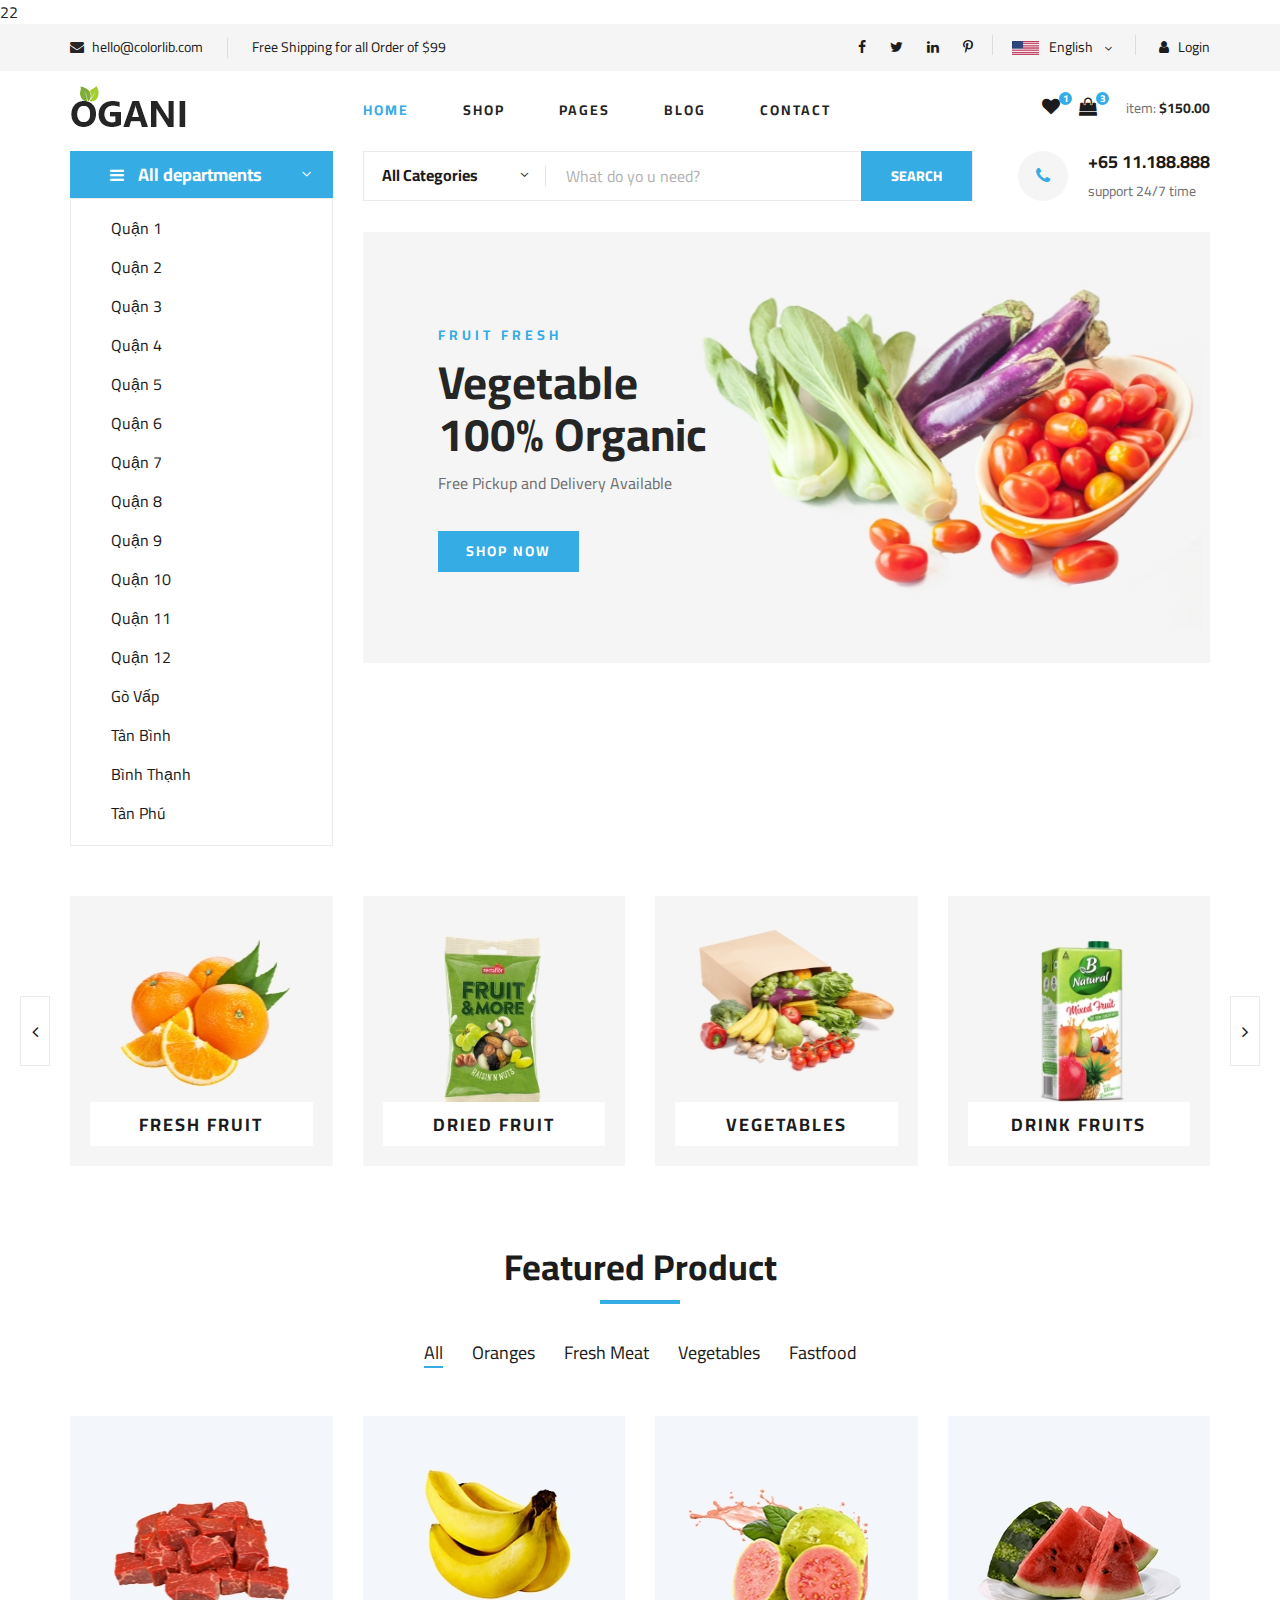
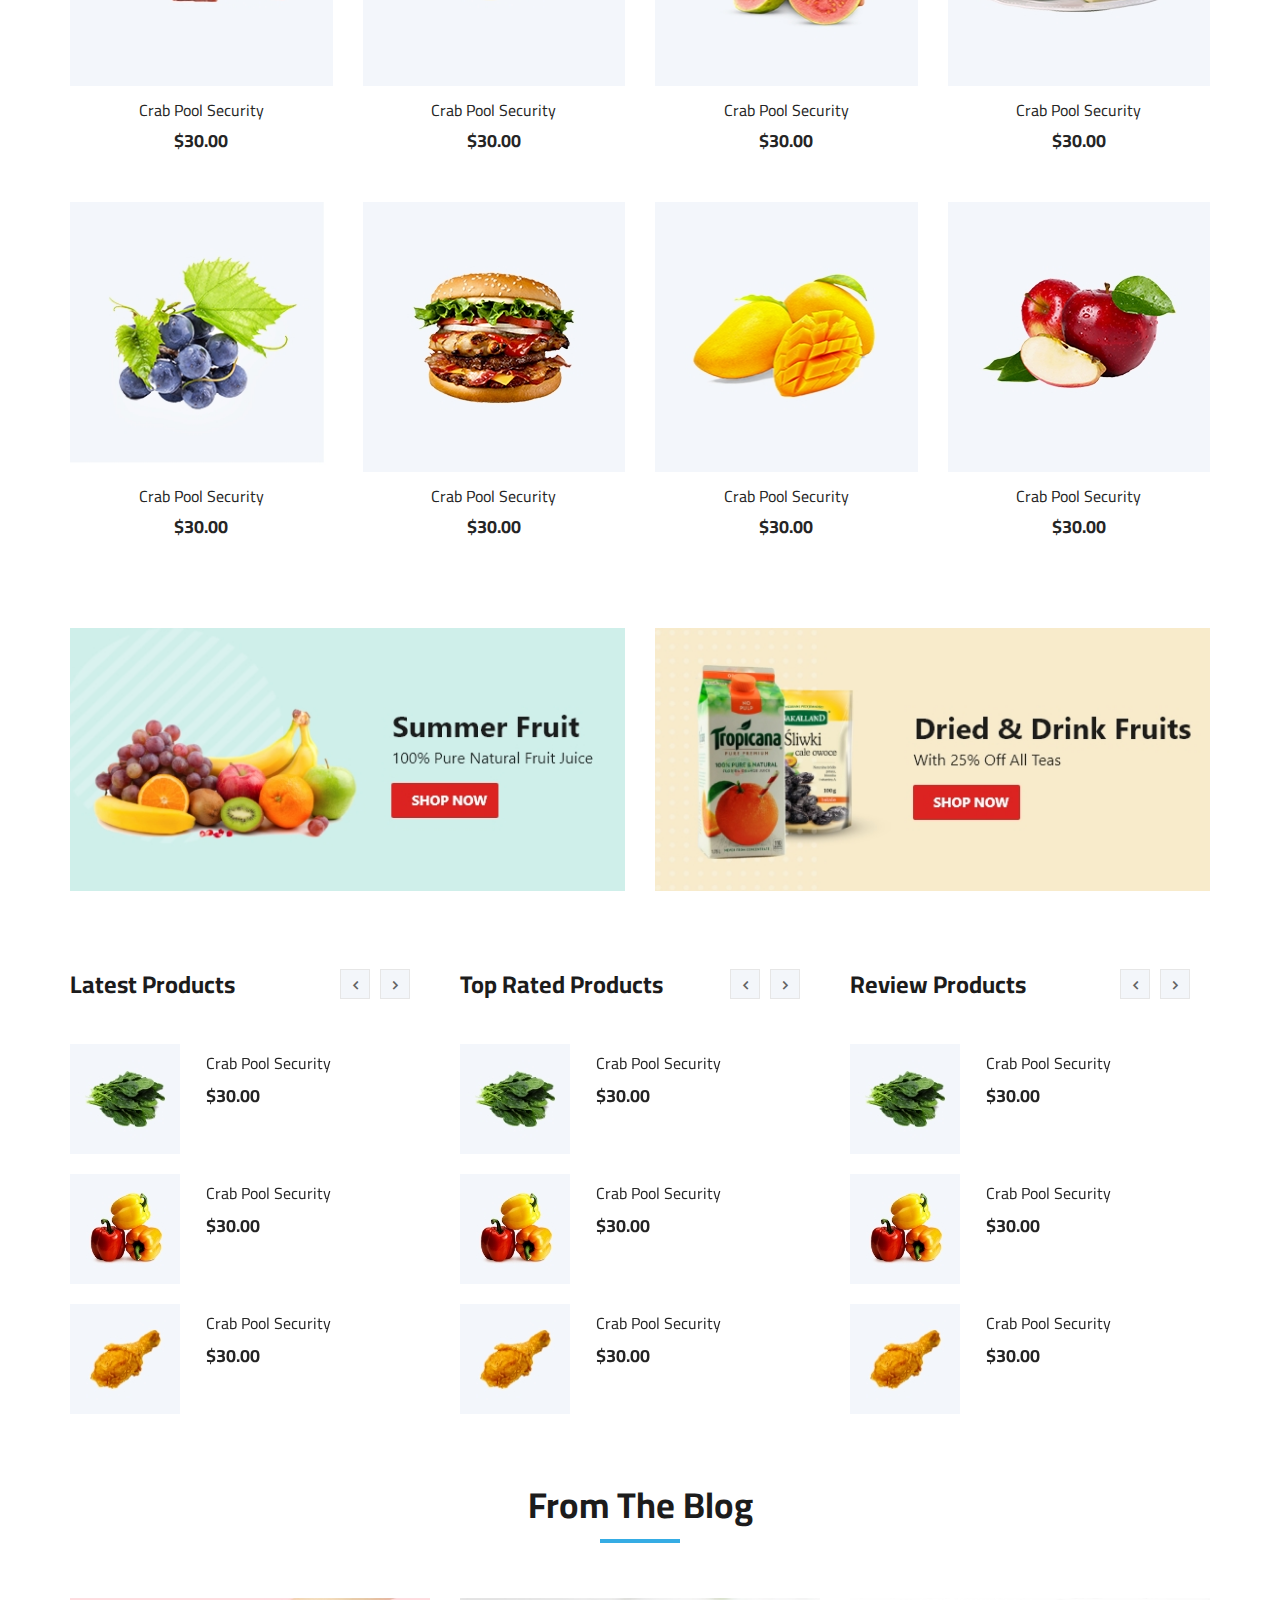
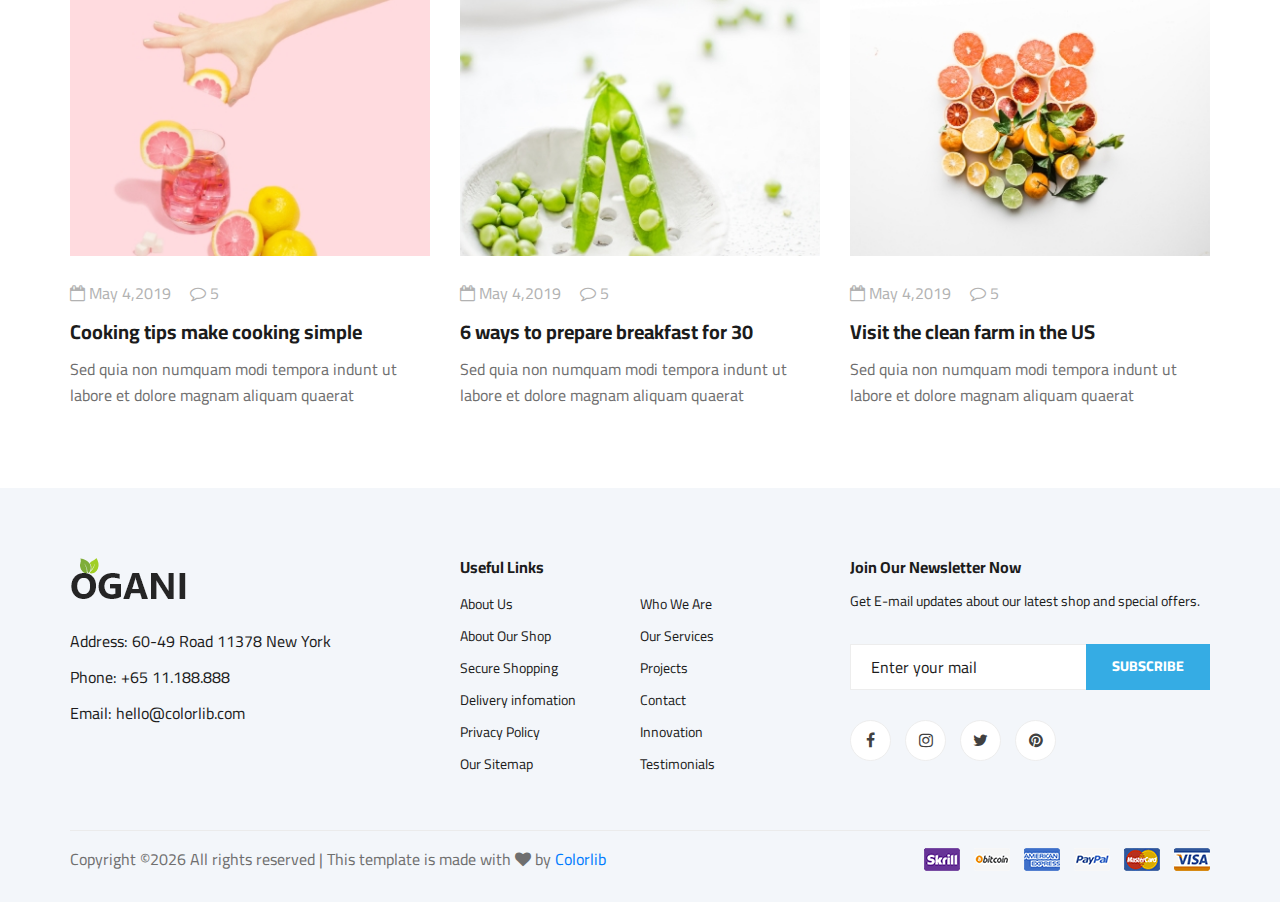
==== commit f165f732: "." ====
--- a/index.html
+++ b/index.html
@@ -1,4 +1,4 @@
-<!DOCTYPE html>
+<!DOCTYPE html>22
 <html lang="zxx">
 
 <head>
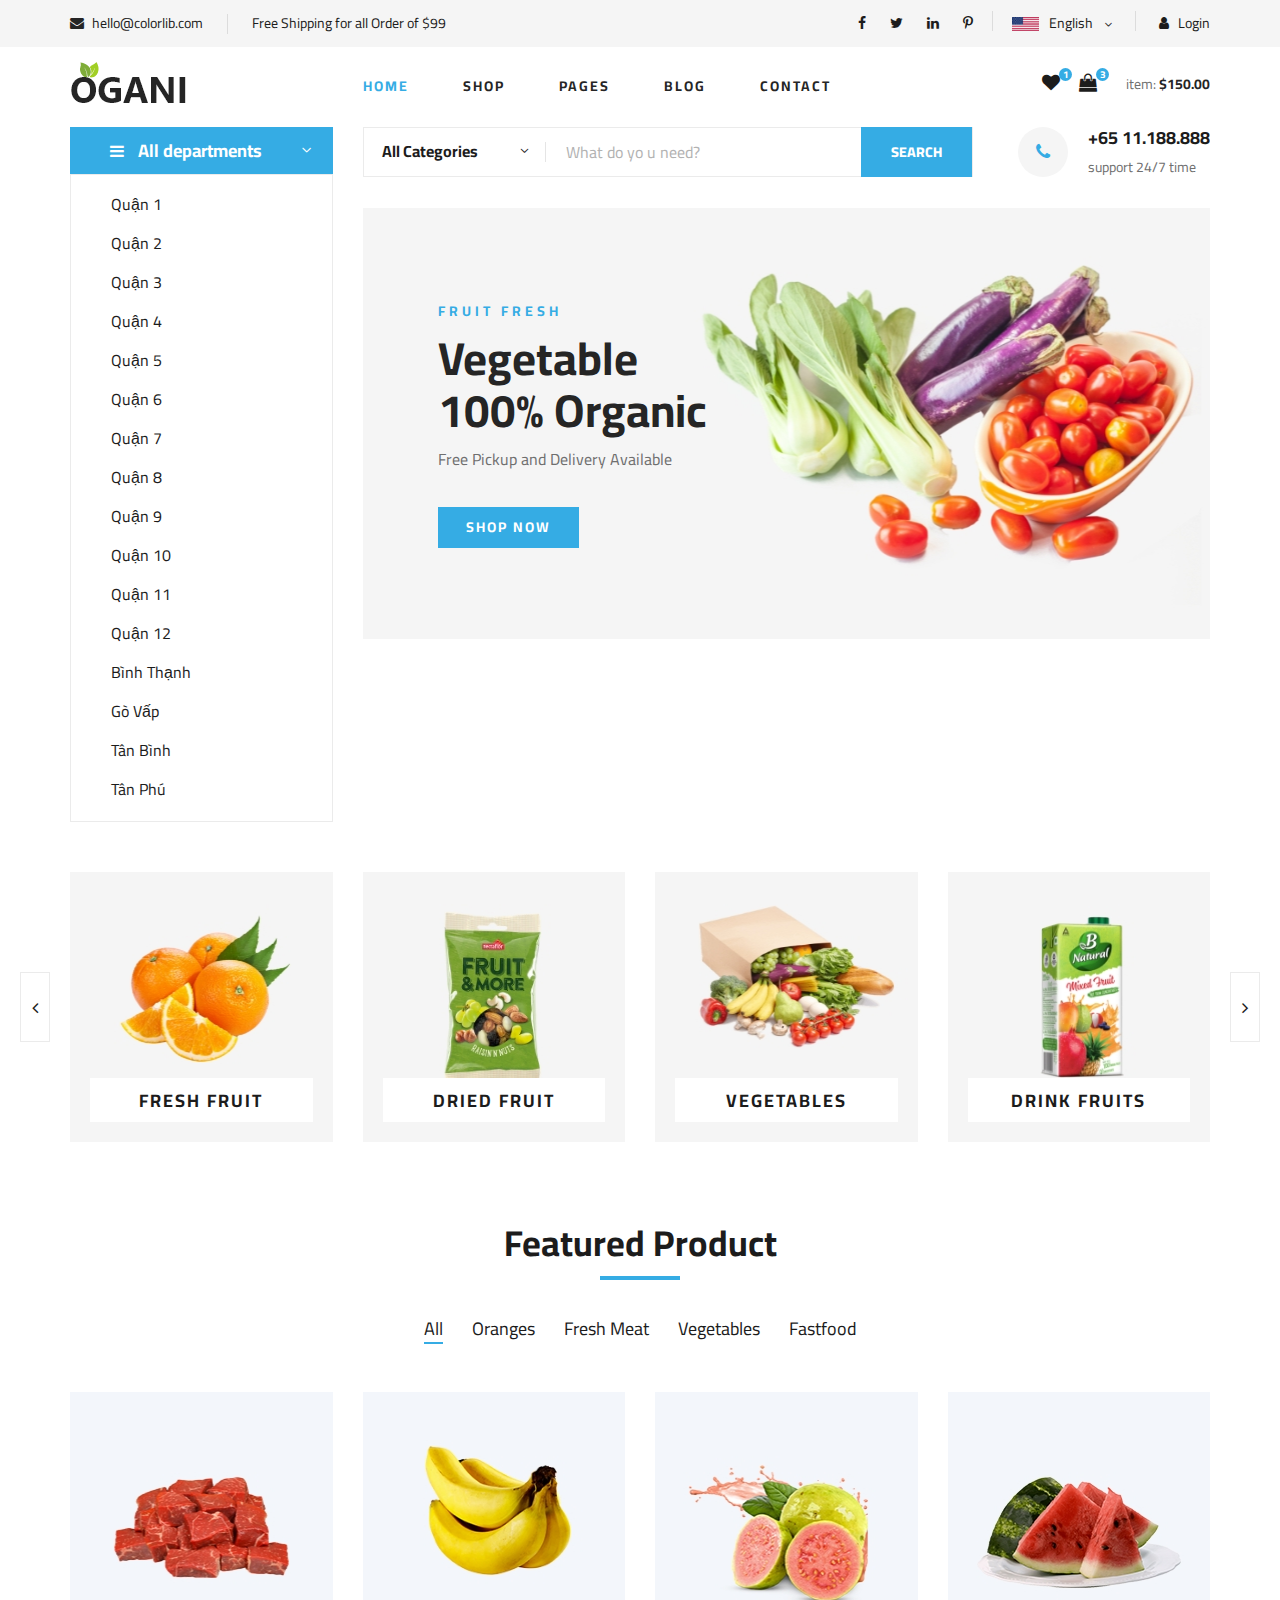
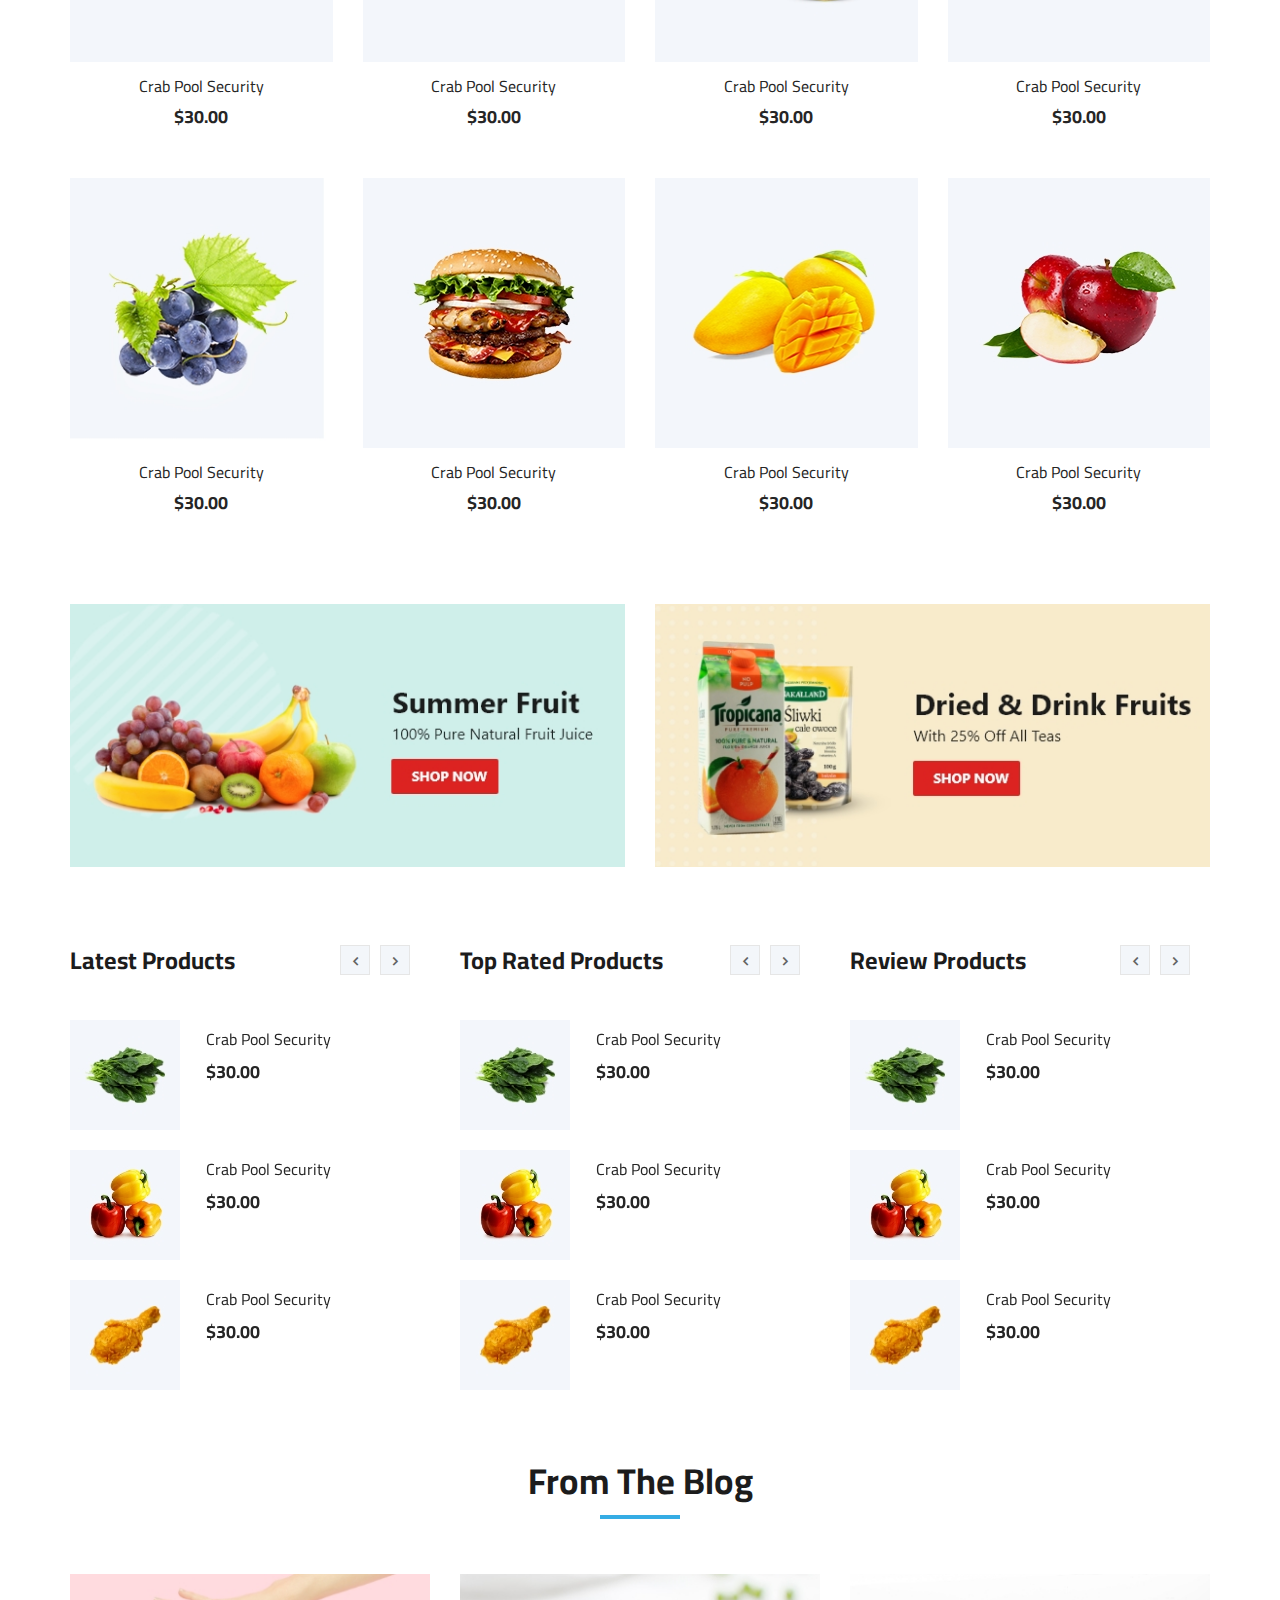
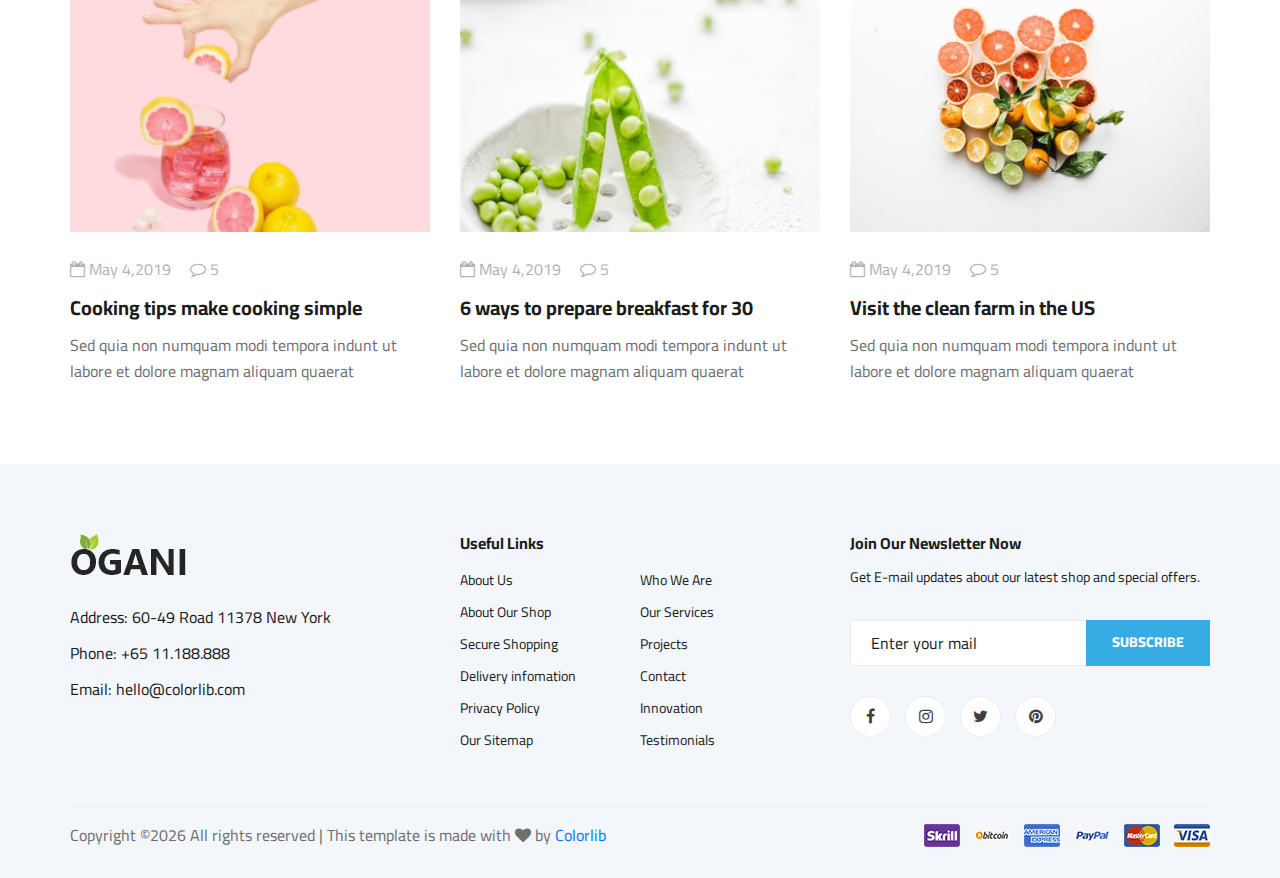
==== commit 2218ec0a: "ll" ====
--- a/index.html
+++ b/index.html
@@ -1,4 +1,4 @@
-<!DOCTYPE html>22
+<!DOCTYPE html>
 <html lang="zxx">
 
 <head>
@@ -191,9 +191,9 @@
                             <li><a href="#">Quận 10</a></li>
                             <li><a href="#">Quận 11</a></li>
                             <li><a href="#">Quận 12</a></li>
+                            <li><a href="#">Bình Thạnh</a></li>
                             <li><a href="#">Gò Vấp</a></li>
                             <li><a href="#">Tân Bình</a></li>
-                            <li><a href="#">Bình Thạnh</a></li>
                             <li><a href="#">Tân Phú</a></li>
                         </ul>
                     </div>
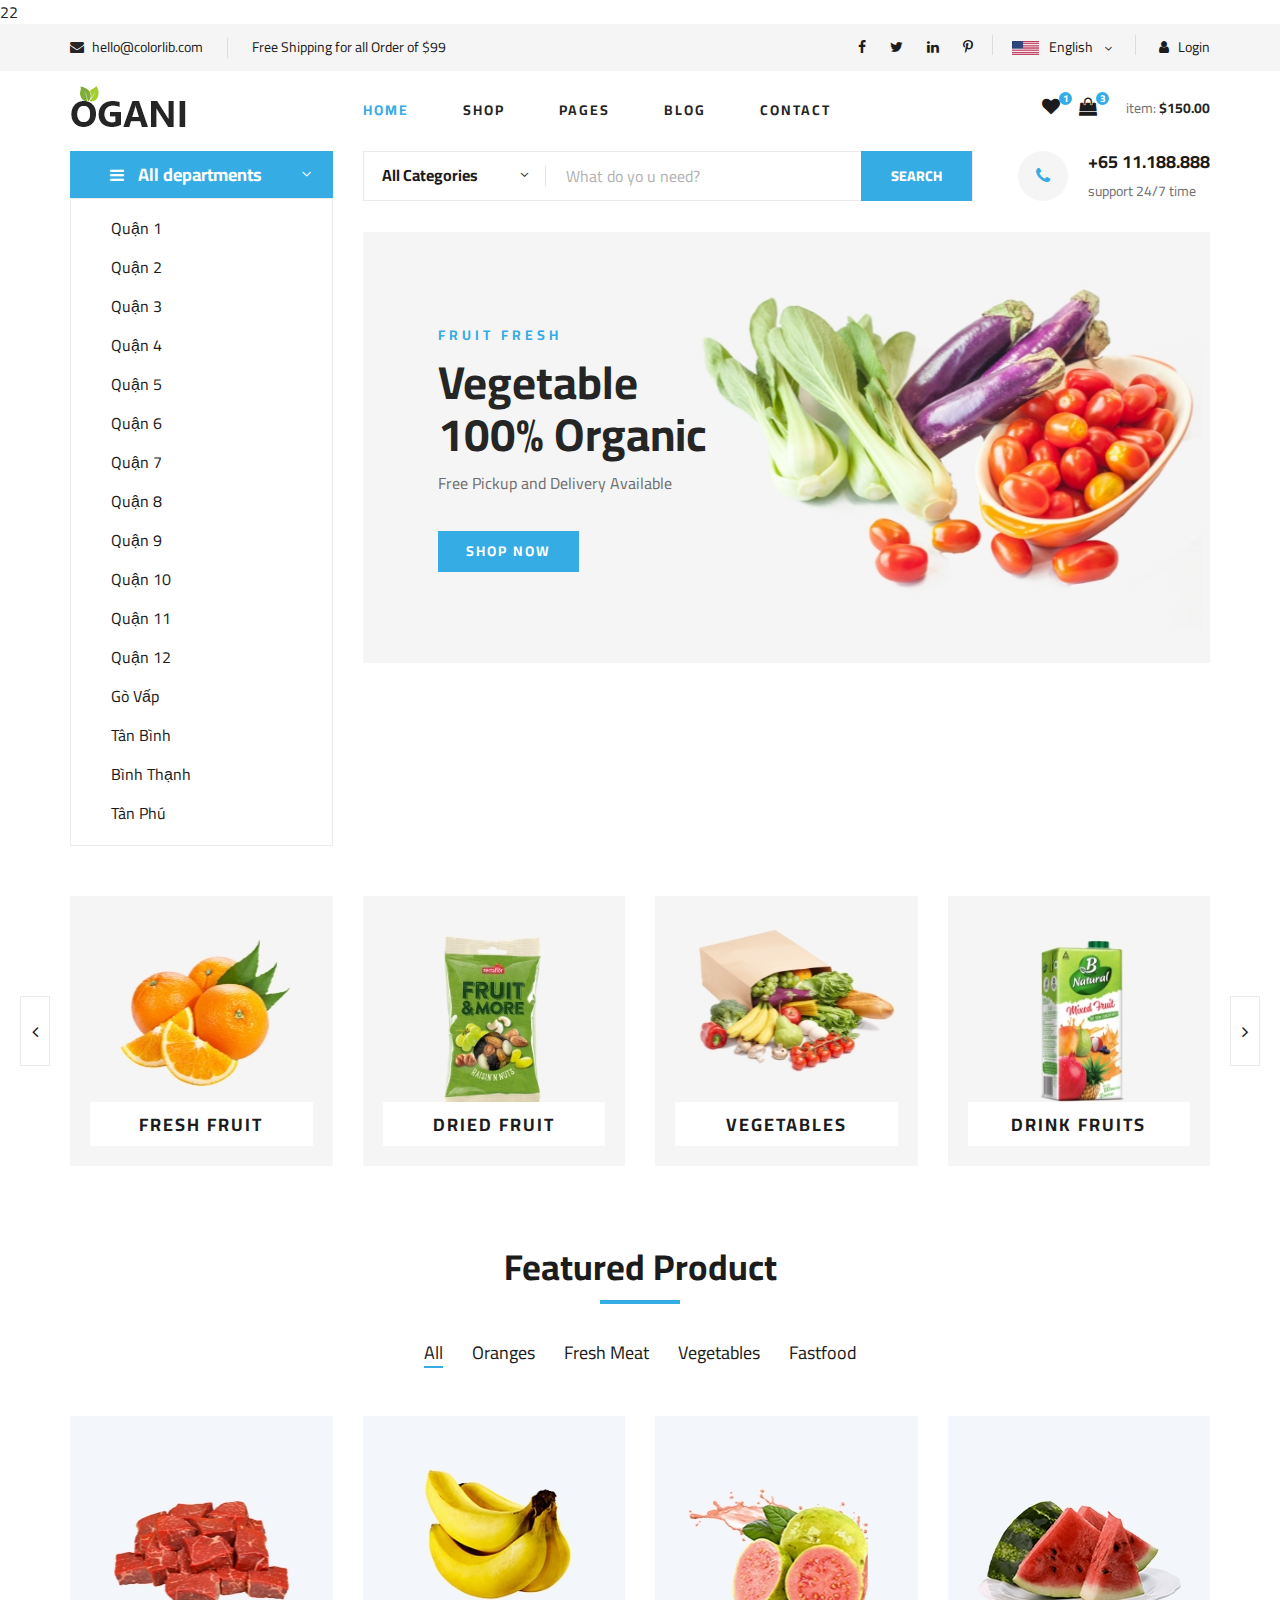
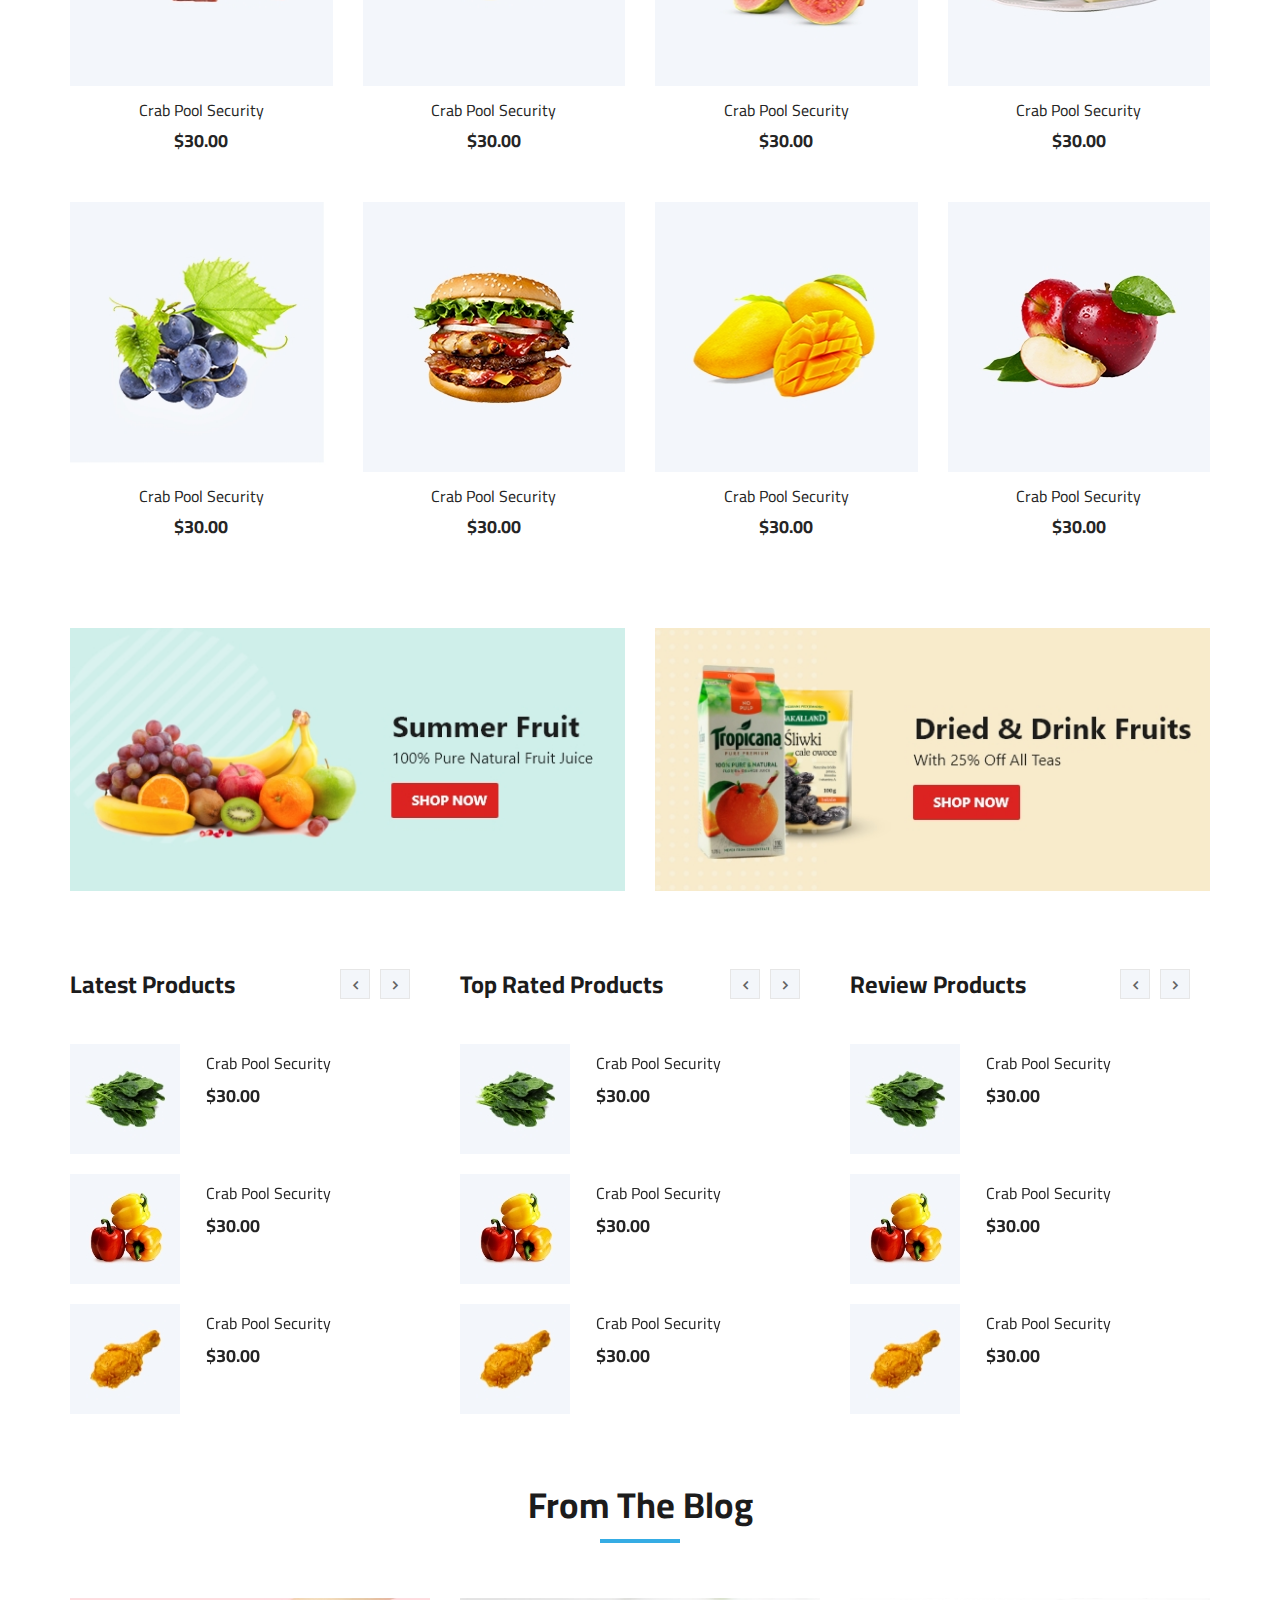
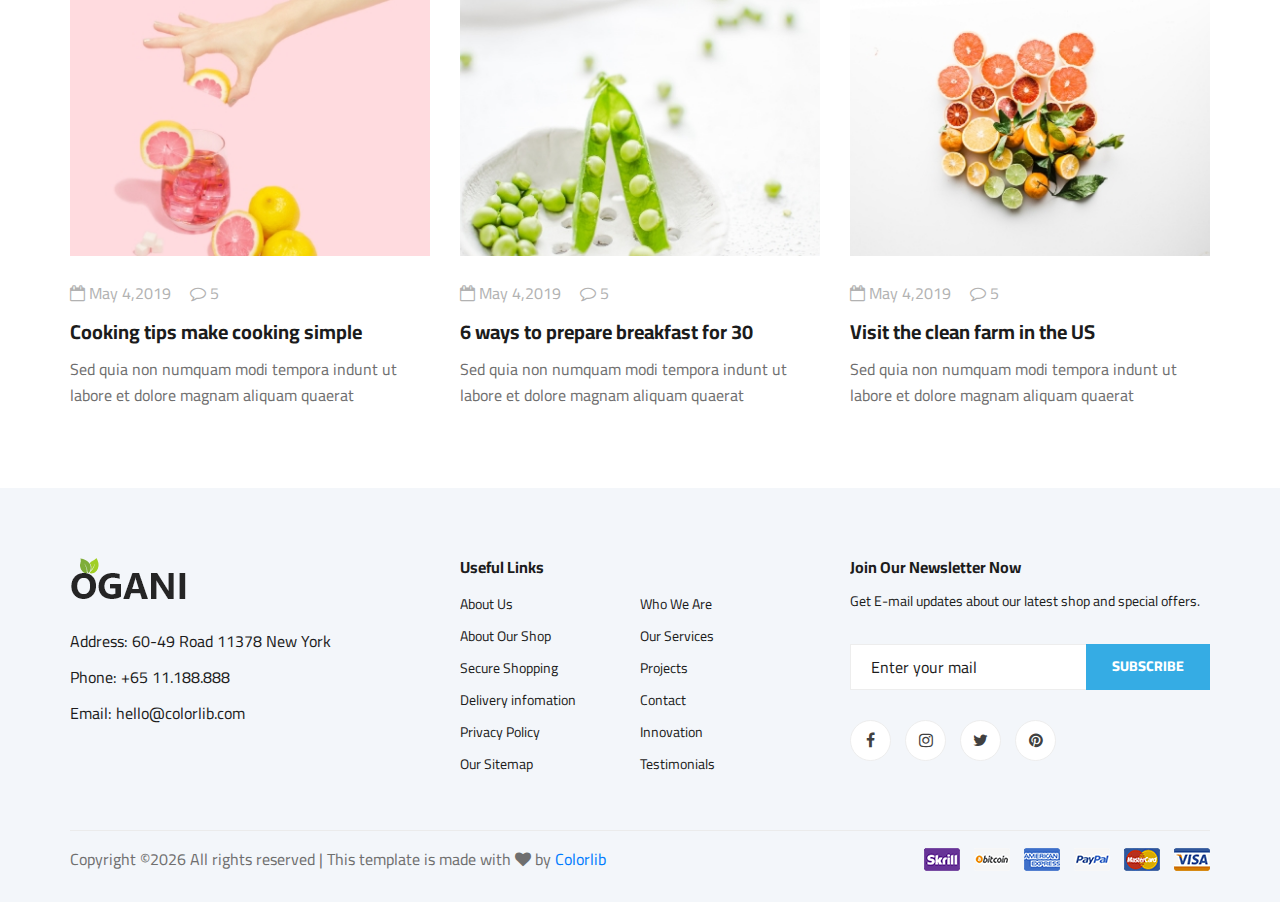
==== commit e0dbd042: "." ====
--- a/index.html
+++ b/index.html
@@ -1,4 +1,4 @@
-<!DOCTYPE html>
+<!DOCTYPE html>22
 <html lang="zxx">
 
 <head>
@@ -7,7 +7,7 @@
     <meta name="keywords" content="Ogani, unica, creative, html">
     <meta name="viewport" content="width=device-width, initial-scale=1.0">
     <meta http-equiv="X-UA-Compatible" content="ie=edge">
-    <title>Ogani | Template</title>
+    <title>CHUTA | Template</title>
 
     <!-- Google Font -->
     <link href="https://fonts.googleapis.com/css2?family=Cairo:wght@200;300;400;600;900&display=swap" rel="stylesheet">
@@ -191,9 +191,9 @@
                             <li><a href="#">Quận 10</a></li>
                             <li><a href="#">Quận 11</a></li>
                             <li><a href="#">Quận 12</a></li>
-                            <li><a href="#">Bình Thạnh</a></li>
                             <li><a href="#">Gò Vấp</a></li>
                             <li><a href="#">Tân Bình</a></li>
+                            <li><a href="#">Bình Thạnh</a></li>
                             <li><a href="#">Tân Phú</a></li>
                         </ul>
                     </div>
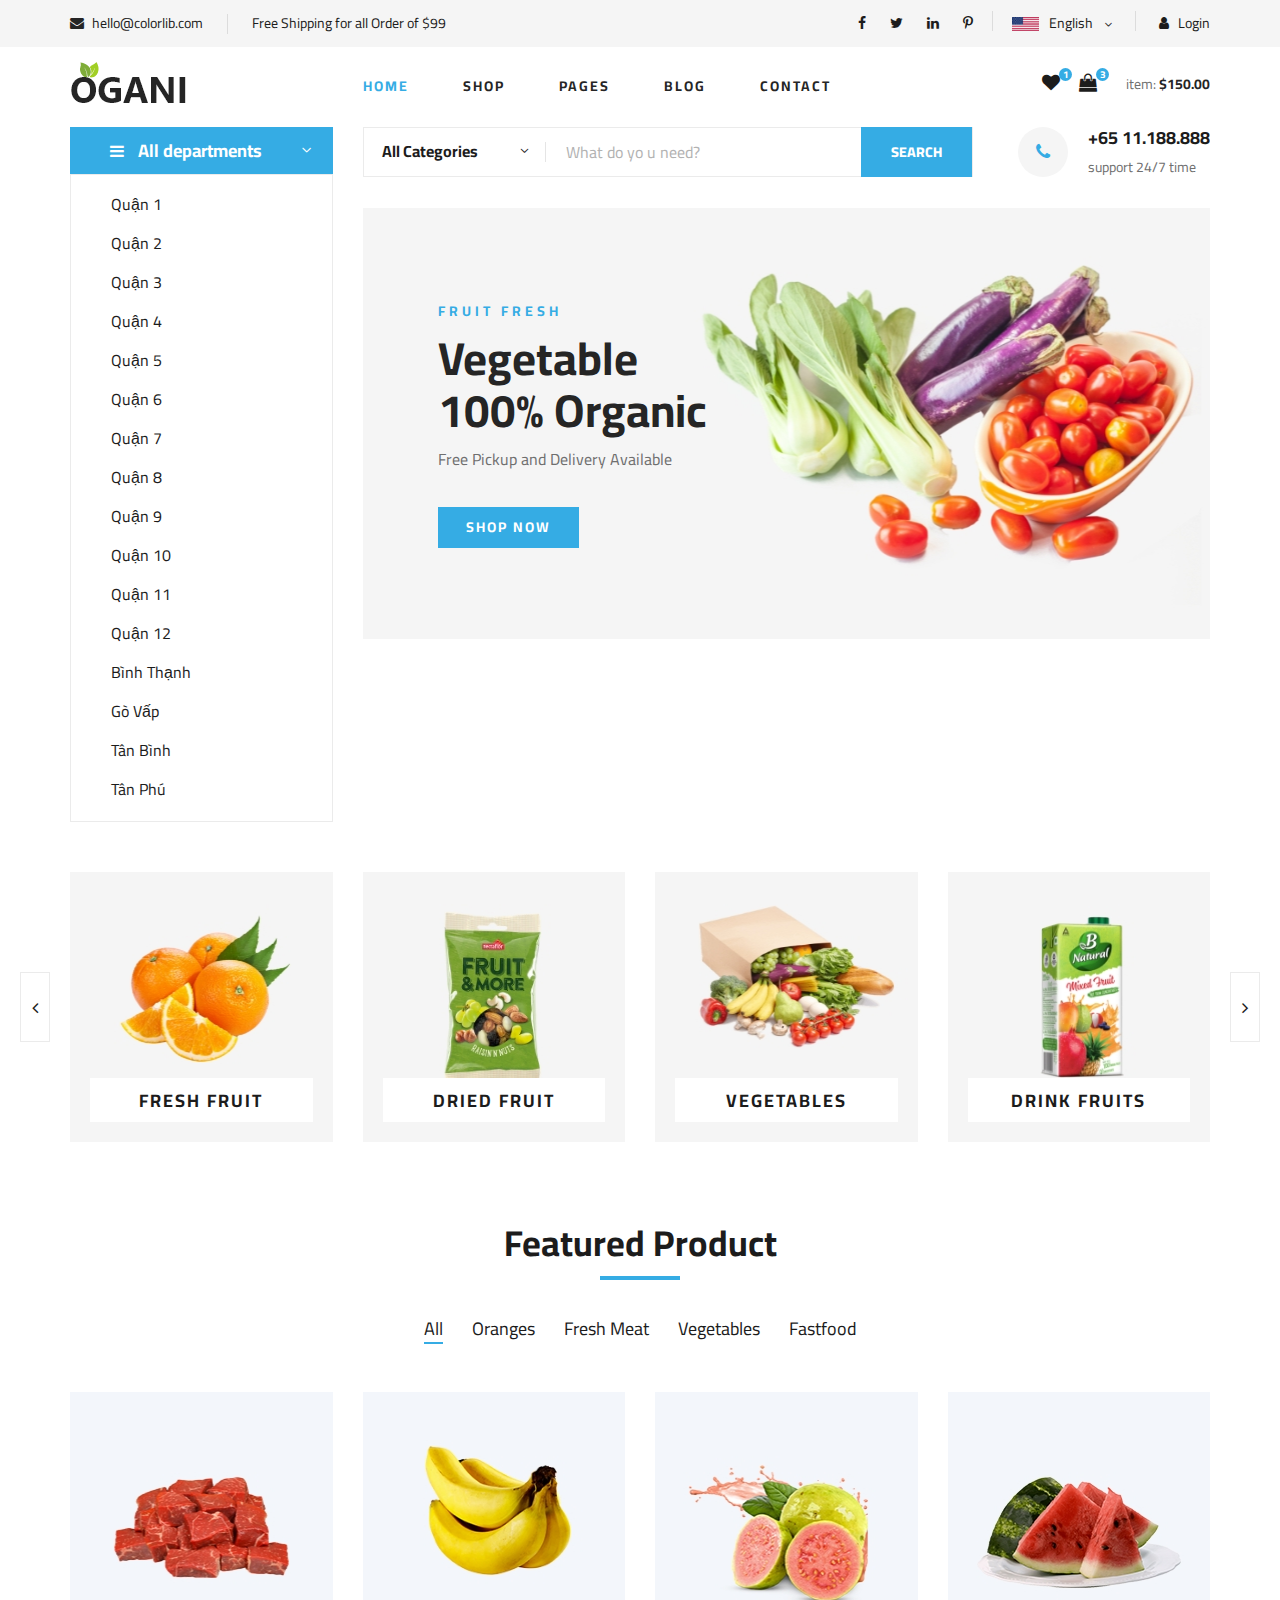
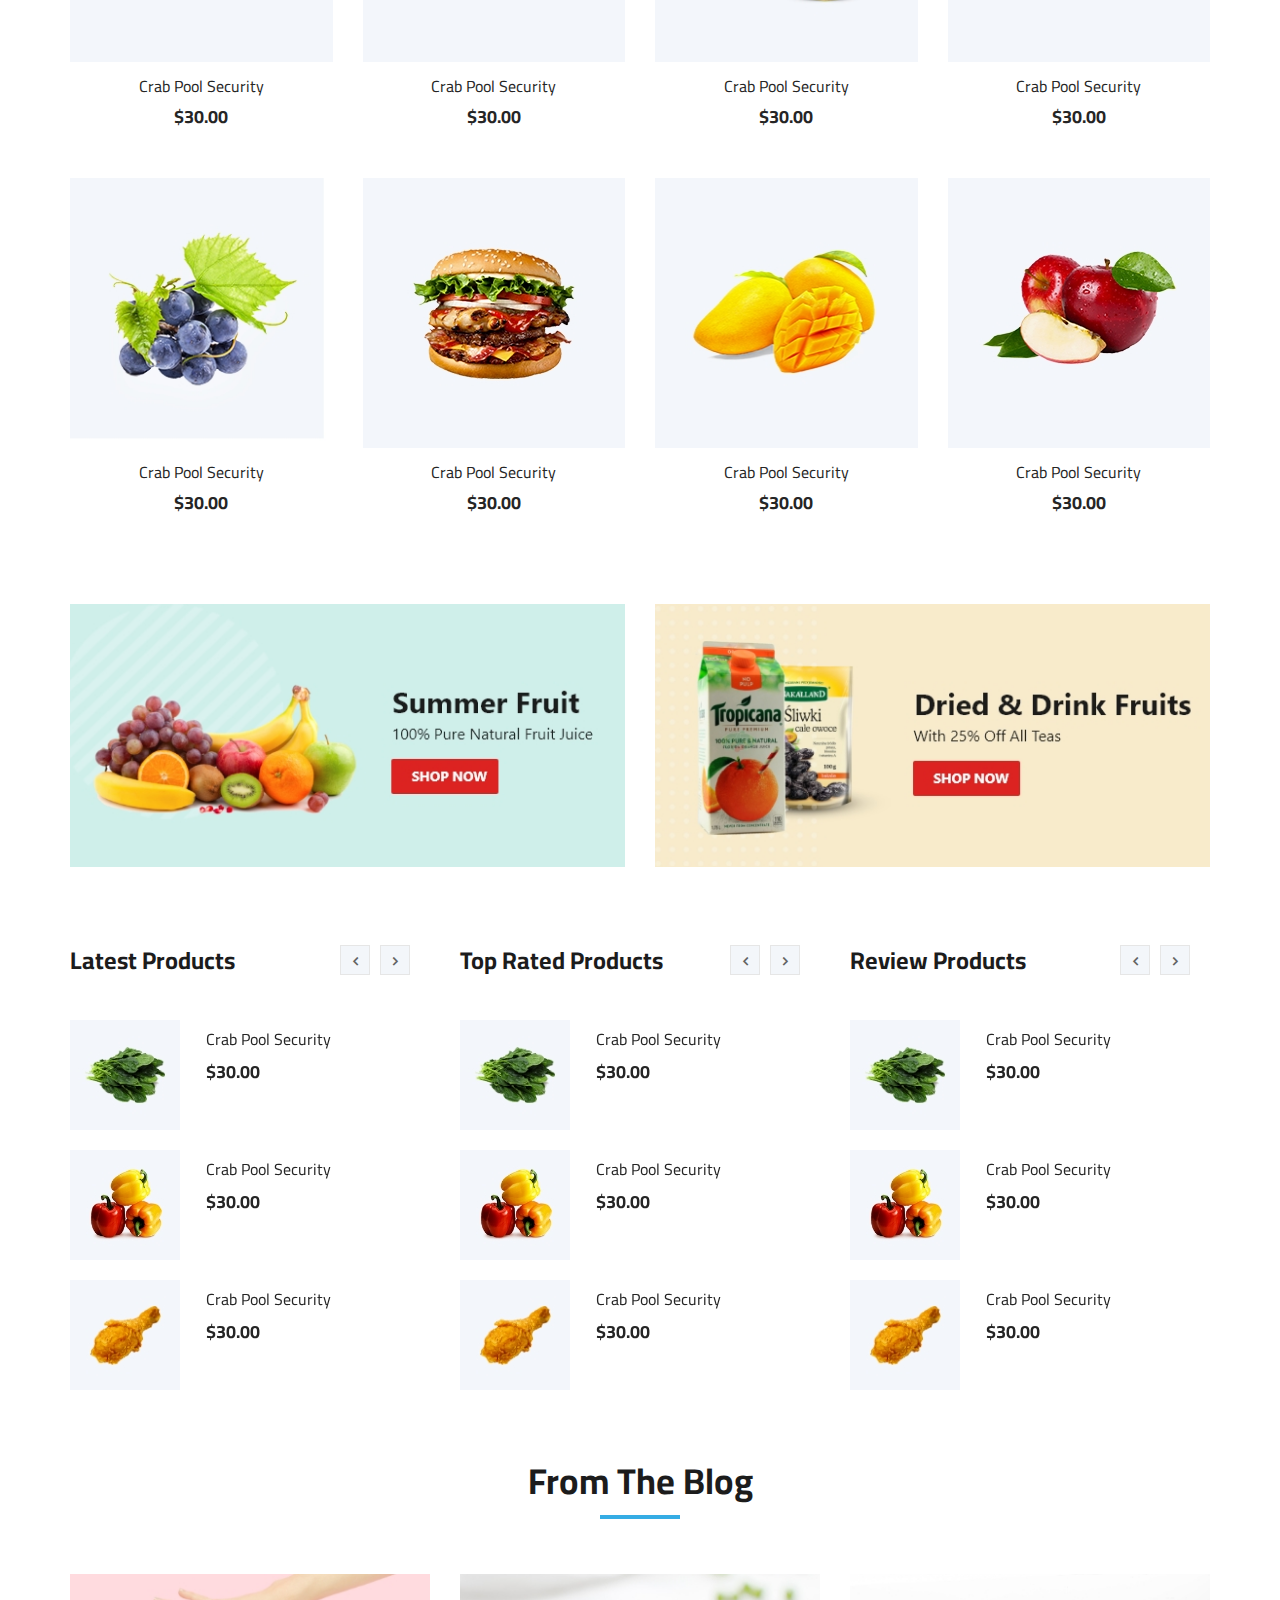
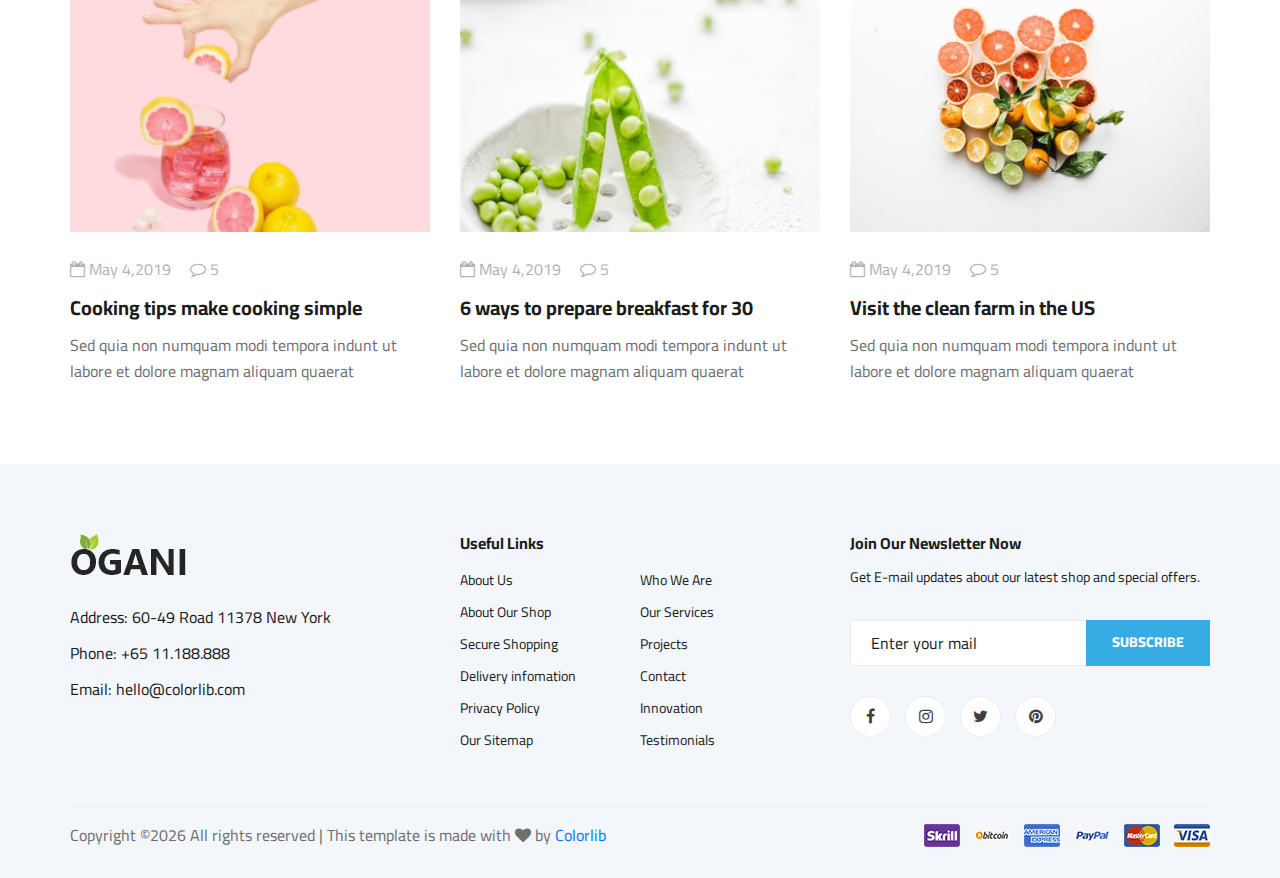
==== commit af097b7a: "Merge branch 'master' into linh" ====
--- a/index.html
+++ b/index.html
@@ -1,4 +1,4 @@
-<!DOCTYPE html>22
+<!DOCTYPE html>
 <html lang="zxx">
 
 <head>
@@ -191,9 +191,9 @@
                             <li><a href="#">Quận 10</a></li>
                             <li><a href="#">Quận 11</a></li>
                             <li><a href="#">Quận 12</a></li>
+                            <li><a href="#">Bình Thạnh</a></li>
                             <li><a href="#">Gò Vấp</a></li>
                             <li><a href="#">Tân Bình</a></li>
-                            <li><a href="#">Bình Thạnh</a></li>
                             <li><a href="#">Tân Phú</a></li>
                         </ul>
                     </div>
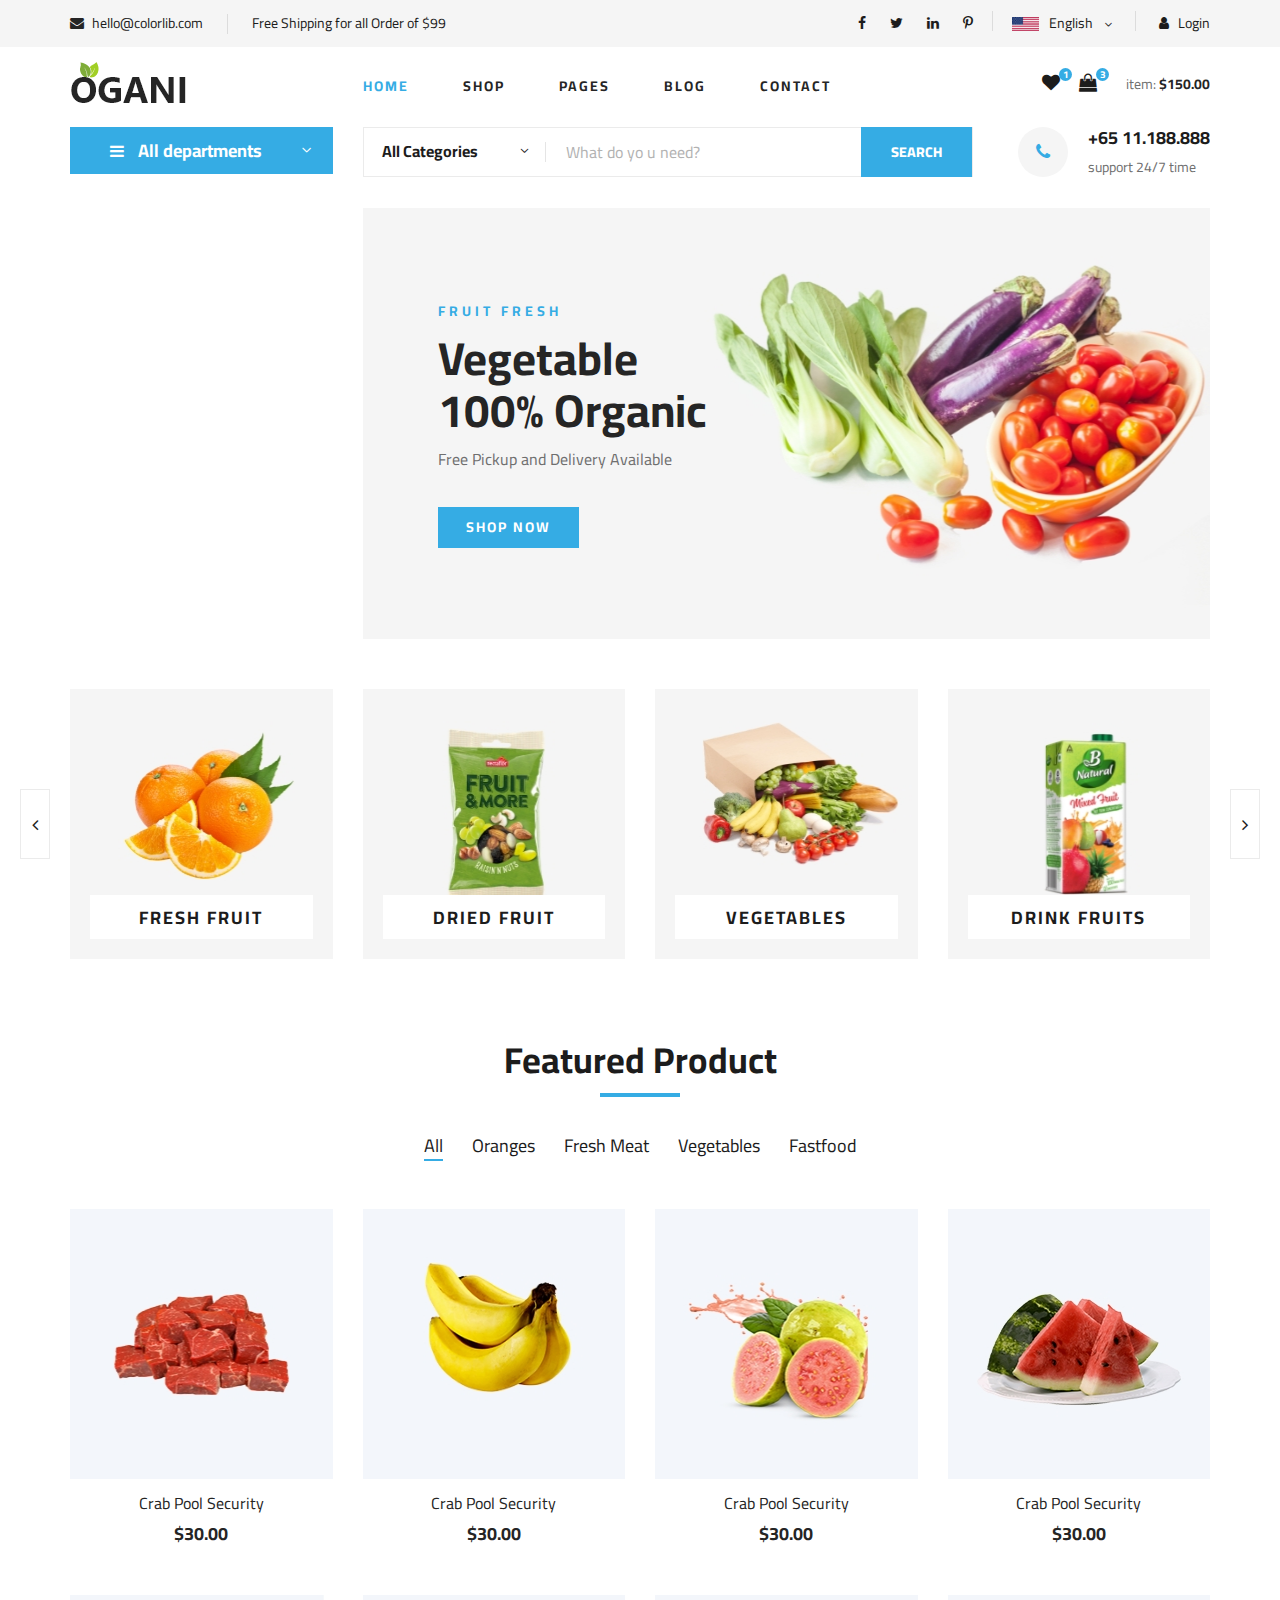
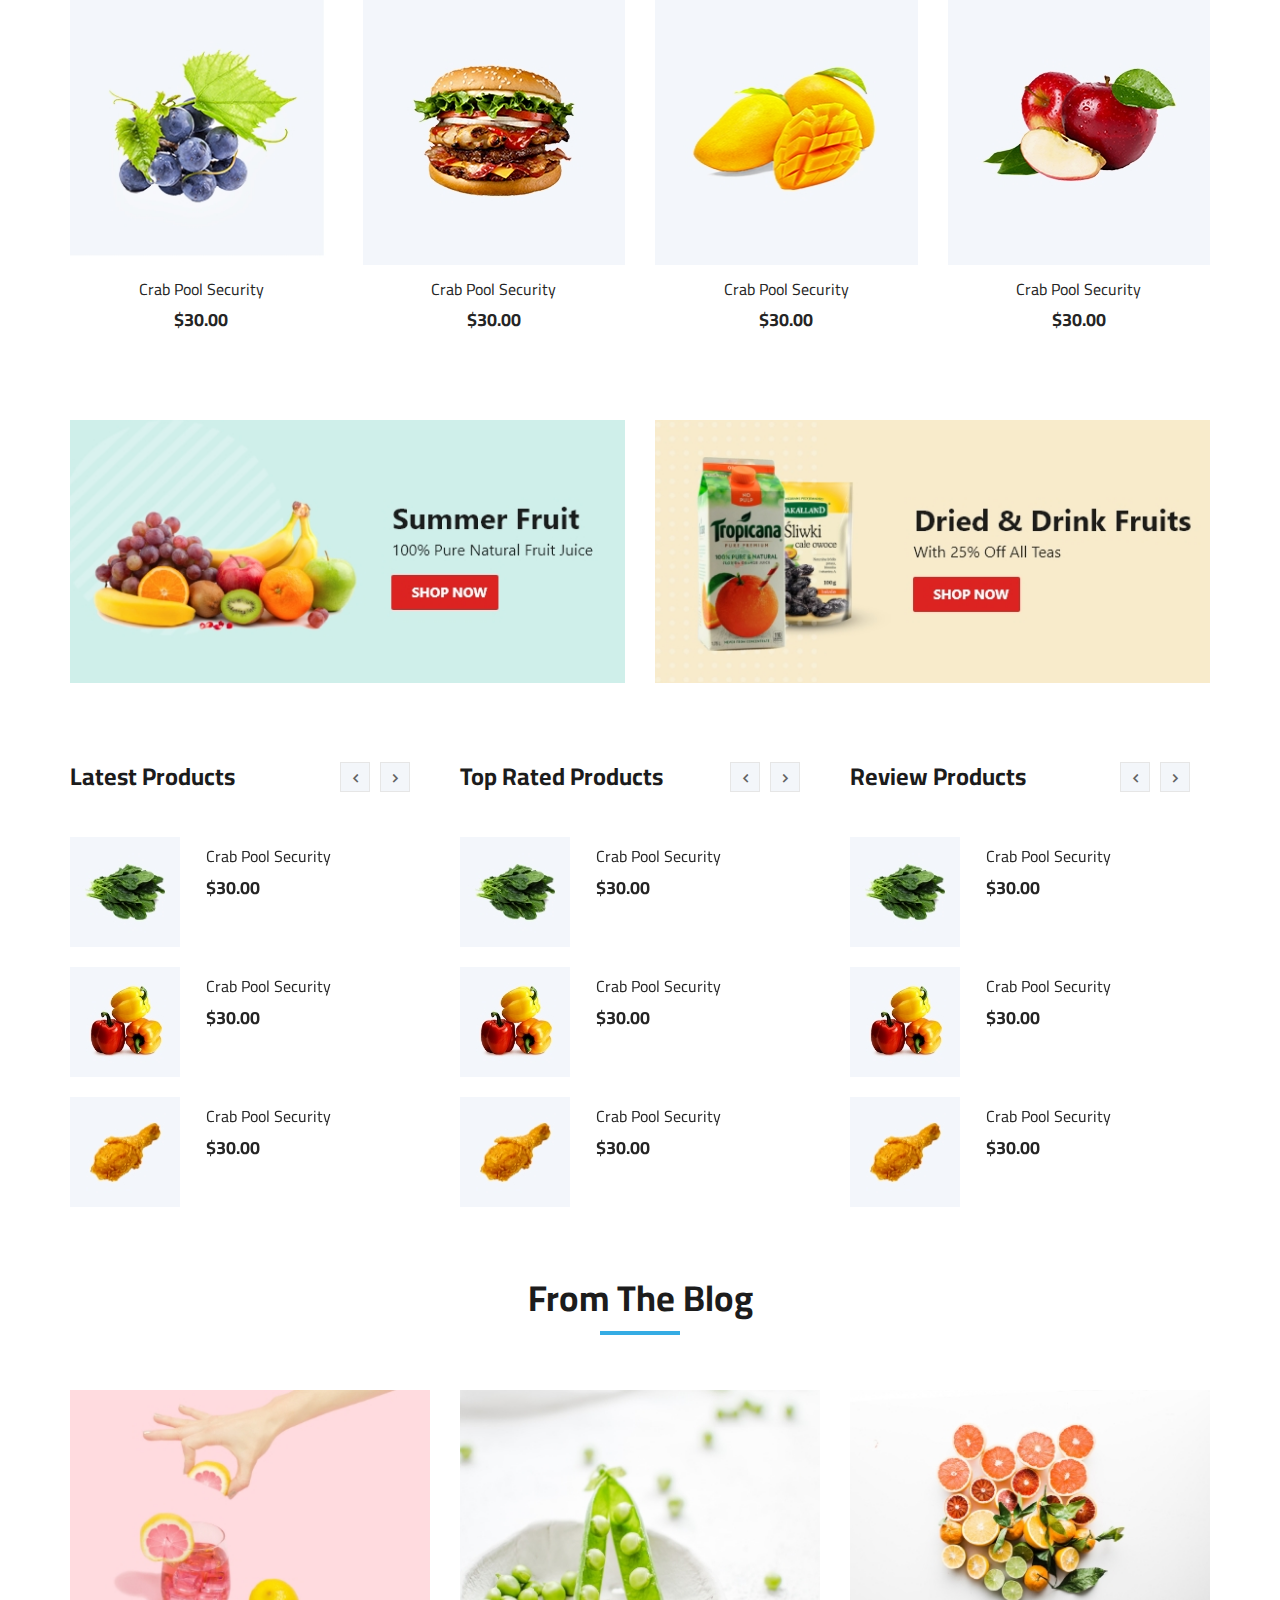
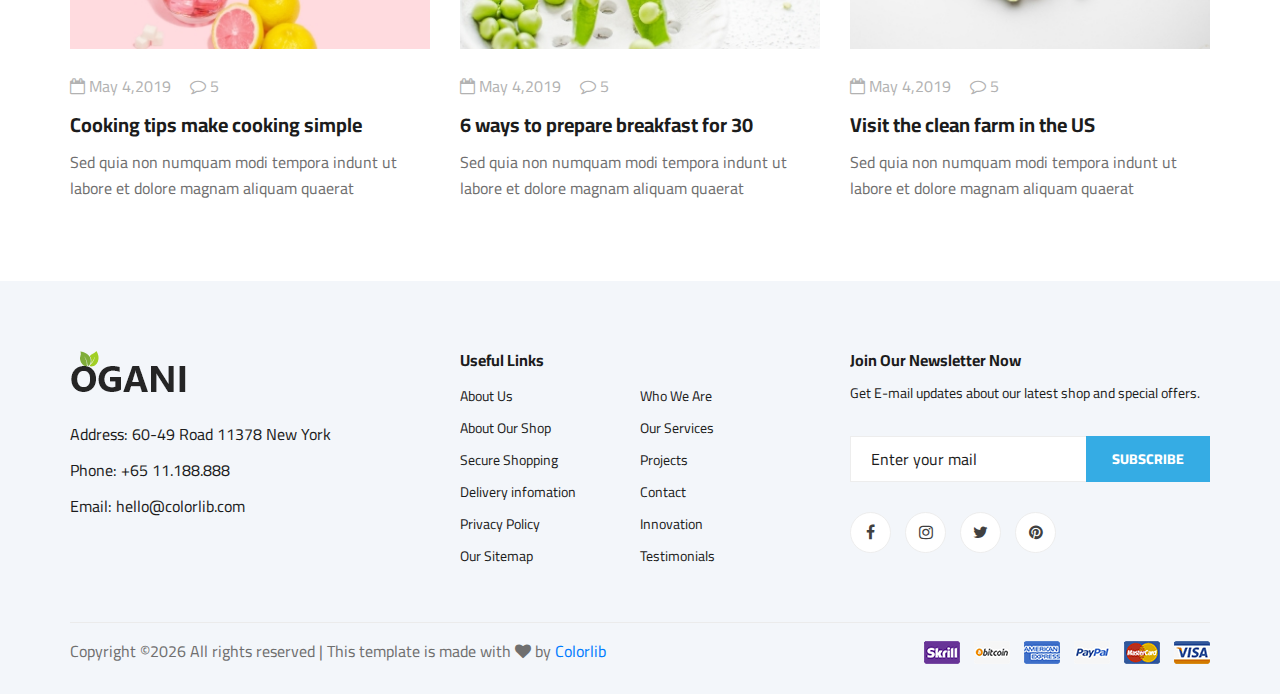
==== commit 159ad64b: "sửa lựa chọn khu vực" ====
--- a/index.html
+++ b/index.html
@@ -7,7 +7,7 @@
     <meta name="keywords" content="Ogani, unica, creative, html">
     <meta name="viewport" content="width=device-width, initial-scale=1.0">
     <meta http-equiv="X-UA-Compatible" content="ie=edge">
-    <title>CHUTA | Template</title>
+    <title>CHUTA1 | Template</title>
 
     <!-- Google Font -->
     <link href="https://fonts.googleapis.com/css2?family=Cairo:wght@200;300;400;600;900&display=swap" rel="stylesheet">
@@ -172,7 +172,7 @@
     <section class="hero">
         <div class="container">
             <div class="row">
-                <div class="col-lg-3">
+                <div class="col-lg-3 hero hero-normal">
                     <div class="hero__categories">
                         <div class="hero__categories__all">
                             <i class="fa fa-bars"></i>
--- a/css/style.css
+++ b/css/style.css
@@ -137,7 +137,7 @@
 .set-bg {
 	background-repeat: no-repeat;
 	background-size: cover;
-	background-position: top center;
+	/* background-position: top center; */
 }
 
 .spad {
@@ -983,7 +983,10 @@
 .latest-product__slider.owl-carousel .owl-nav button:last-child {
 	margin-right: 0;
 }
-
+.product__item:hover{
+	/* background-color: rgb(233, 233, 233); */
+	cursor: pointer;
+}
 .latest-product__item {
 	margin-bottom: 20px;
 	overflow: hidden;
@@ -1042,6 +1045,7 @@
 	display: flex;
 	align-items: center;
 	padding: 45px 0 40px;
+	background-position: top center !important;
 }
 
 .breadcrumb__text h2 {
@@ -1083,6 +1087,18 @@
 	margin-bottom: 35px;
 
 }
+
+.sidebar__item_categories {
+	margin-bottom: 0px !important;
+
+}
+
+.sidebar__item_categories .hero{
+	/* padding: 10px !important; */
+	/* margin: 0px; */
+
+}
+
 .sidebar__item button:hover{
 	background-color: #0491d3;
 }
@@ -3473,4 +3489,12 @@
 	.blog__details__hero__text h2 {
 		font-size: 24px;
 	}
+}
+
+
+
+.ul-test{
+	height: 600%;
+	overflow-x:hidden;
+    overflow-y:auto;
 }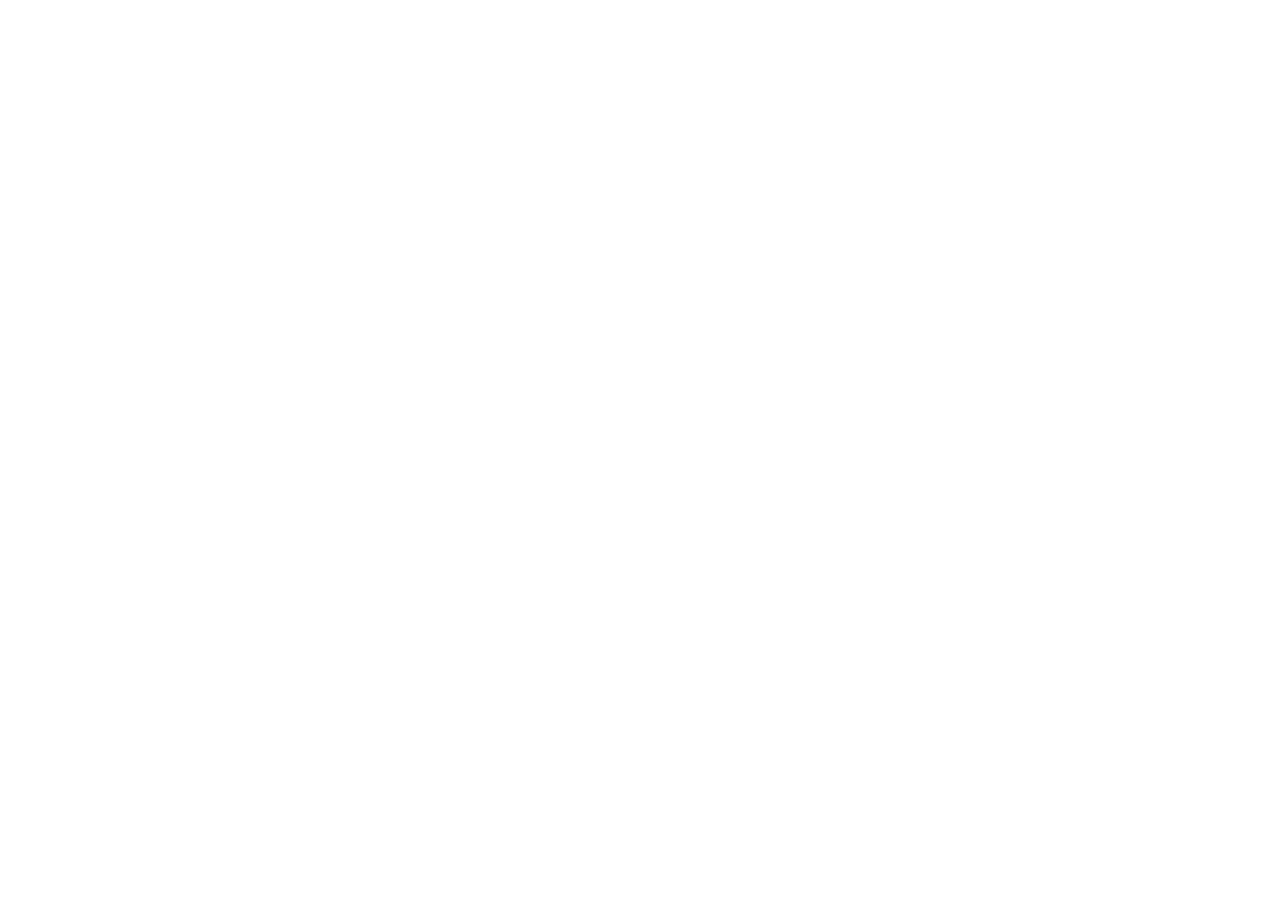
==== commit 6ad461fc: "ẩn index" ====
--- a/index.html
+++ b/index.html
@@ -22,8 +22,8 @@
     <link rel="stylesheet" href="css/slicknav.min.css" type="text/css">
     <link rel="stylesheet" href="css/style.css" type="text/css">
 </head>
-
-<body>
+<!-- nhớ mở lại  -->
+<body style="display: none;"> 
     <!-- Page Preloder -->
     <div id="preloder">
         <div class="loader"></div>
--- a/css/style.css
+++ b/css/style.css
@@ -2300,6 +2300,9 @@
 .blog__item {
 	margin-bottom: 60px;
 }
+.blog__item:hover a {
+	color: #0491d3;
+}
 
 .blog__item__pic img {
 	min-width: 100%;
@@ -2463,6 +2466,9 @@
 
 .blog__sidebar__recent__item__text {
 	overflow: hidden;
+}
+.blog__sidebar__recent__item__text:hover h6{
+	color: #0491d3;
 }
 
 .blog__sidebar__recent__item__text h6 {
@@ -2656,6 +2662,11 @@
 
 .footer__about__logo {
 	margin-bottom: 15px;
+
+}
+.footer__about__logo img{
+	width: 120px;
+	
 }
 
 .footer__about__logo a {
